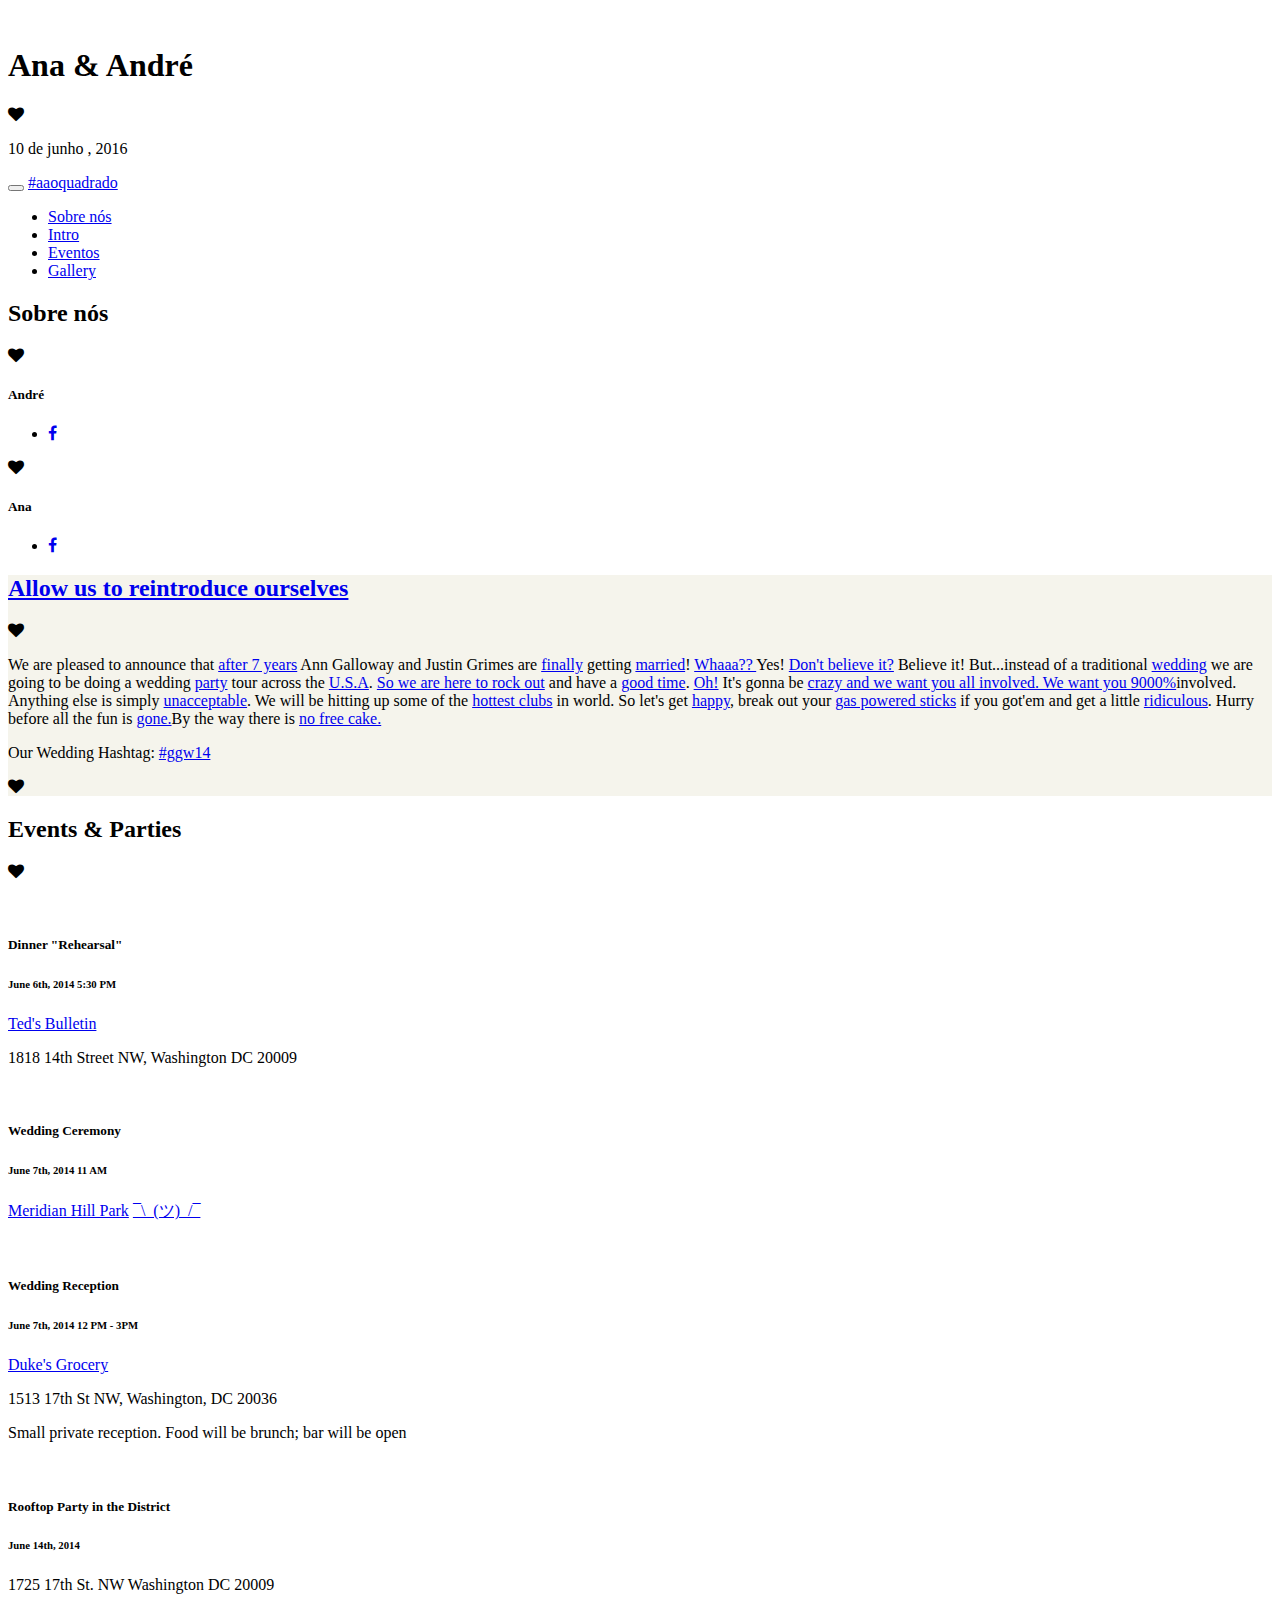
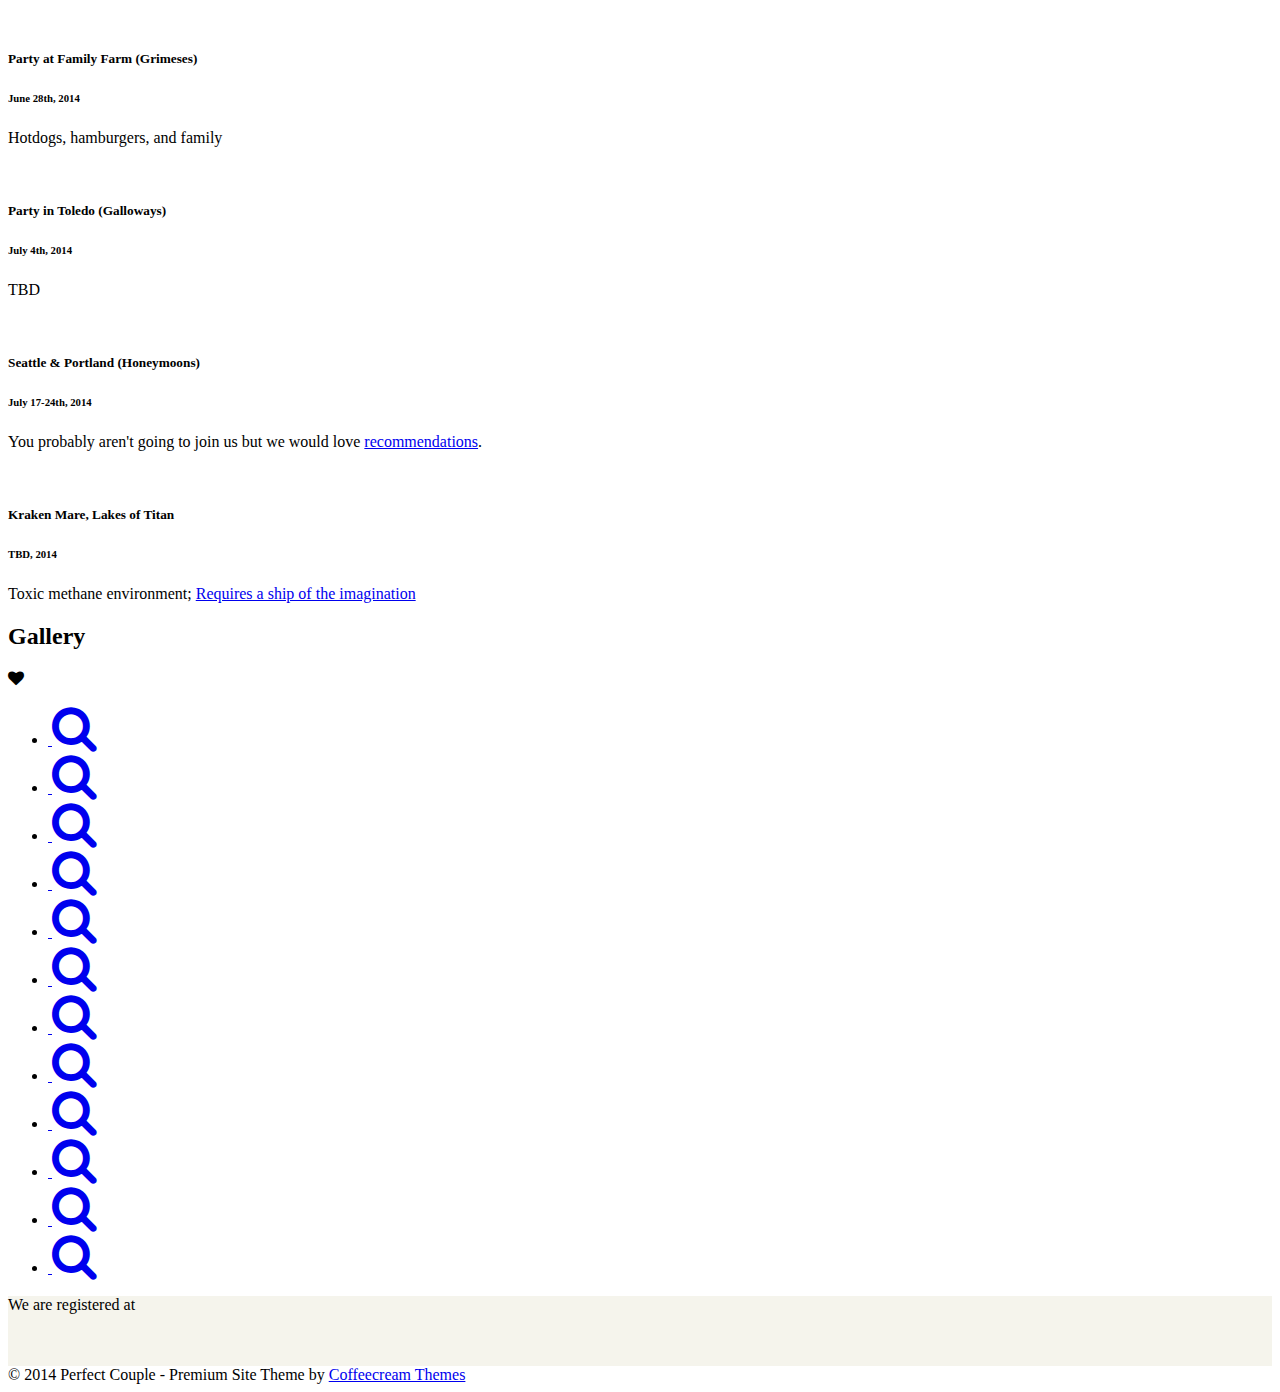
==== index.html @ ee2ec763 "Update index.html" ====
<!DOCTYPE html>
<html>
	<head>
		<meta charset="utf-8">
		<meta name="viewport" content="width=device-width, initial-scale=1.0">
		<meta name="description" content="marriage">
		<meta name="author" content="Justin Grimes">
		<title>Casamento Ana &amp; André</title>
		<link rel="shortcut icon" href="images/favicon.png">

		<!-- Pace Loader -->
		<script src="js/pace.min.js"></script>
  		<link href="css/pace.css" rel="stylesheet" />

		<!-- Bootstrap -->
		<link href="css/bootstrap.css" rel="stylesheet">

		<!-- Custom CSS -->
		<link href="css/style.css" rel="stylesheet">

		<!-- Superslides CSS -->
		<link href="css/superslides.css" rel="stylesheet">

		<!-- Countdown CSS -->
		<link href="css/countdown.css" rel="stylesheet">

		<!-- Owl Carousel stylesheet -->
		<link href="css/owl.carousel.css" rel="stylesheet">

		<!-- Owl Carousel Default Theme -->
		<link href="css/owl.theme.css" rel="stylesheet">

		<!-- Fancybox -->
		<link href="css/jquery.fancybox.css" rel="stylesheet">

		<!-- Google Fonts -->
		<link href="http://fonts.googleapis.com/css?family=PT+Serif%7CEngagement%7COpen+Sans:800" rel="stylesheet">

		<!-- Font Awesome Icons -->
		<link href="http://netdna.bootstrapcdn.com/font-awesome/4.0.2/css/font-awesome.css" rel="stylesheet">

		<!-- Pretty Box -->
		<link href="css/prettyPhoto.css" rel="stylesheet">

		<!-- HTML5 shiv and Respond.js IE8 support of HTML5 elements and media queries -->
		<!--[if lt IE 9]>
		<script src="js/html5shiv.js"></script>
		<script src="js/respond.min.js"></script>
		<![endif]-->


	</head>
	<body >

		<a id="home"></a>

		<!-- ========== BANNER START ========== -->

		<div id="slides">
			<div class="slides-container">
				<img src="images/fban5.jpg" alt="" />
				<img src="images/fban6.jpg" alt="" />
				<img src="images/fban9.jpg" alt="" />
				<img src="images/fban2.jpg" alt="" />
				<!-- <img src="images/fban7.jpg" alt="" />
				 <img src="images/fban1.jpg" alt="" />
				<img src="images/fban4.jpg" alt="" /> -->
			</div>
			<div class="tint">
				<div class="welcome text-center" data-scroll-reveal="enter from the top after 2s">
					<h1>Ana &amp; André</h1>
					<p><span></span><i class="fa fa-heart"></i><span></span></p>
					<p>10 de junho , 2016</p>
				</div>
			</div>
			<div class="countdown" data-scroll-reveal="enter from the bottom after 2.5s"></div>
		</div>

		<!-- ========== BANNER END ========== -->

		<!-- ========== MENU START ========== -->

		<div class="navbar navbar-default">
			<div class="container">
				<div class="navbar-header">
					<button type="button" class="navbar-toggle" data-toggle="collapse" data-target=".navbar-collapse">
						<span class="icon-bar"></span>
						<span class="icon-bar"></span>
						<span class="icon-bar"></span>
					</button>
					<a class="navbar-brand" href="index.html">#aaoquadrado<!--<img src="images/logo.png" alt="" class="img-responsive" />--></a>
				</div>
				<div class="navbar-collapse collapse">
					<ul class="nav navbar-nav navbar-right">
						<li><a href="#about">Sobre nós</a></li>
						<li><a href="#explain">Intro</a></li>
						<!--<li><a href="#story">Our Story</a></li>-->
						<!--<li class="dropdown">
							<a href="#" class="dropdown-toggle" data-toggle="dropdown">People <b class="caret"></b></a>
							<ul class="dropdown-menu">
								<li><a href="index.html#people">Most Important People</a></li>
								<li><a href="person1.html">Justin Grimes</a></li>
								<li><a href="person2.html">Ann Galloway</a></li>
							</ul>
						</li>-->
						<li><a href="#events">Eventos</a></li>
						<!--<li><a href="#accommodation">Accommodation</a></li>
						<li class="dropdown">
							<a href="#" class="dropdown-toggle" data-toggle="dropdown">Blog <b class="caret"></b></a>
							<ul class="dropdown-menu">
								<li><a href="index.html#blog">Home Page Blog</a></li>
								<li><a href="blog.html">Blog Post List</a></li>
								<li><a href="post.html">Blog Single Post</a></li>
							</ul>
						</li>-->
						<li><a href="#gallery">Gallery</a></li>
						<!--<li><a href="#rsvp">RSVP</a></li>-->
					</ul>
				</div>
			</div>
		</div>

		<!-- ========== MENU END ========== -->

		<!-- ========== ABOUT US START ========== -->

		<section id="about">
			<div class="container text-center">
				<div class="row">
					<div class="col-sm-12 heading" data-scroll-reveal>
						<h2>Sobre nós</h2>
						<p><span></span><i class="fa fa-heart"></i><span></span></p>
					</div>
				</div>
				<div class="row">
					<div class="col-sm-6" data-scroll-reveal="enter from the left">
							<a href="" class="justgrimes img-circle img-responsive"></a>
							<!--<img src="images/justin.jpg" class="img-responsive img-circle justgrimes" alt="" /> <span class="img-circle">
							</span>-->
							
						<h5>André</h5>
						<ul class="social-icons">
							<li><a href="https://www.facebook.com/andre.mr.silva" target="_blank"><i class="fa fa-facebook"></i></a></li>
						</ul>
						<div class="mobile-divider"><span></span><i class="fa fa-heart"></i><span></span></div>
					</div>
					<div class="col-sm-6" data-scroll-reveal="enter from the right after 0.5s">
							<!--<img src="images/ann.jpg" class="img-responsive img-circle" alt="" />
							<span class="img-circle">
							</span>
							-->
							<a href="" class="amgallow img-circle img-responsive"></a>
							
						<h5>Ana</h5>
						<ul class="social-icons">
							<li><a href="https://www.facebook.com/ana.graca.756" target="_blank"><i class="fa fa-facebook"></i></a></li>
						</ul>
					</div>
				</div>
			</div>
		</section>

		<!-- ========== ABOUT US END ========== -->

		<!-- ========== EXPLAIN START ========== -->

		<section id="explain" style="background: #f5f4ec;">
			<div class="container text-center">
				<div class="row">
					<div class="col-sm-12 heading" data-scroll-reveal>
						<h2><a href="https://www.youtube.com/watch?v=zCP_E5Rsawc" target="_blank">Allow us to reintroduce ourselves</a></h2>
						<p><span></span><i class="fa fa-heart"></i><span></span></p>
					</div>
				</div>
				<div class="row">
					<div>
						<p>We are pleased to announce that <a href="http://weknowmemes.com/wp-content/uploads/2012/02/wtf-is-this-shit.jpg" rel="prettyPhoto">after 7 years</a> Ann Galloway and Justin Grimes are <a href="http://imagizer.imageshack.us/a/img195/6663/fowop.jpg" rel="prettyPhoto">finally</a> getting <a href="https://www.youtube.com/watch?v=O-KN8kuz-VQ" rel="prettyPhoto">married</a>! <a href="https://www.youtube.com/watch?v=HCV0Aea_Svc" rel="prettyPhoto">Whaaa?? </a>Yes! <!--<a href="https://www.youtube.com/watch?v=Wbs6lW6w4Do#t=433"--> <a href="https://www.youtube.com/watch?v=Wbs6lW6w4Do#?autoplay=1&start=20&iframe=true" rel="prettyPhoto[youtube]">Don't believe it?</a> Believe it! But...instead of a traditional <a href="https://www.youtube.com/watch?v=rFWb7DG7zTc" rel="prettyPhoto">wedding</a> we are going to be doing a wedding <a href="https://www.youtube.com/watch?v=Uqp33QA59OE" rel="prettyPhoto">party</a> tour across the <a href="https://www.youtube.com/watch?v=M11SvDtPBhA&feature=kp" rel="prettyPhoto">U.S.A</a>. <a href="https://www.youtube.com/watch?v=5WoiKGI_AX4" rel="prettyPhoto">So we are here to rock out</a> and have a <a href="https://www.youtube.com/watch?v=ZZ5LpwO-An4" rel="prettyPhoto">good time</a>. <a href="https://www.youtube.com/watch?v=Ihzp55Cuo7M" rel="prettyPhoto">Oh!</a> It's gonna be <a href="https://www.youtube.com/watch?v=6J2JhiPPdK4" rel="prettyPhoto">crazy and we want you all involved. We want you <a href="https://www.youtube.com/watch?v=0oLna0meRT8">9000%</a>involved. Anything else is simply <a href="https://www.youtube.com/watch?v=07So_lJQyqw">unacceptable</a>. We will be hitting up some of the <a href="https://www.youtube.com/watch?v=8osfRW-KTgc">hottest clubs</a> in world. So let's get <a href="https://www.youtube.com/watch?v=y6Sxv-sUYtM" rel="prettyPhoto">happy</a>, break out your <a href="https://www.youtube.com/watch?v=RQwHbmjx38w">gas powered sticks</a> if you got'em and get a little <a href="https://www.youtube.com/watch?v=lmmt-SXiLRk">ridiculous</a>.</a> Hurry before all the fun is <a href="https://www.youtube.com/watch?v=oNBS1PpouTA" rel="prettyPhoto">gone.</a>By the way there is <a href="https://www.youtube.com/watch?v=ikC75MJmkxs" rel="prettyPhoto">no free cake.</a></p>

						<p>Our Wedding Hashtag: <a href="https://www.youtube.com/watch?v=57dzaMaouXA" rel="prettyPhoto">#ggw14</a></p>

						<div class="mobile-divider x"><span></span><i class="fa fa-heart"></i><span></span></div>
					</div>
				</div>
			</div>
		</section>

		<!-- ========== EXPLAIN END ========== -->

		<!-- ========== PEOPLE START ========== -->
		<!--
		<section id="people">
			<div class="container">
				<div class="row">
					<div class="col-sm-12 heading text-center" data-scroll-reveal>
						<h2>Most Important People</h2>
						<p><span></span><i class="fa fa-heart"></i><span></span></p>
					</div>
				</div>
				<div class="row row-margin">
					<div class="col-sm-3 text-right" data-scroll-reveal="enter from the left after 0.25s">
						<h5>Joseph Connor</h5>
						<h6>Best man</h6>
						<p>Lorem ipsum dolor sit amet, consectetur adipiscing elit. Praesent sit amet pharetra nunc, non scelerisque ligula. Cras vel justo nulla. Vestibulum a sollicitudin metus, faucibus fermentum leo.</p>
					</div>
					<div class="col-sm-3" data-scroll-reveal="enter from the left after 0.25s">
						<a href="person1.html" class="hover-effect">
							<img src="http://placehold.it/270x270.jpg" class="img-responsive img-circle" alt="" />
							<span class="img-circle">
								<i class="fa fa-link fa-3x"></i>
							</span>
						</a>
						<div class="mobile-divider"><span></span><i class="fa fa-heart"></i><span></span></div>
					</div>
					<div class="col-sm-3" data-scroll-reveal="enter from the right after 0.5s">
						<a href="person2.html" class="hover-effect">
							<img src="http://placehold.it/270x270.jpg" class="img-responsive img-circle" alt="" />
							<span class="img-circle">
								<i class="fa fa-link fa-3x"></i>
							</span>
						</a>
					</div>
					<div class="col-sm-3" data-scroll-reveal="enter from the right after 0.5s">
						<h5>Natalie Jones</h5>
						<h6>Bridemaid</h6>
						<p>Lorem ipsum dolor sit amet, consectetur adipiscing elit. Praesent sit amet pharetra nunc, non scelerisque ligula. Cras vel justo nulla. Vestibulum a sollicitudin metus, faucibus fermentum leo.</p>
						<div class="mobile-divider"><span></span><i class="fa fa-heart"></i><span></span></div>
					</div>
				</div>
				<div class="row row-margin">
					<div class="col-sm-3 text-right" data-scroll-reveal="enter from the left after 0.25s">
						<h5>John Connor</h5>
						<h6>Groom's Father</h6>
						<p>Lorem ipsum dolor sit amet, consectetur adipiscing elit. Praesent sit amet pharetra nunc, non scelerisque ligula. Cras vel justo nulla. Vestibulum a sollicitudin metus, faucibus fermentum leo.</p>
					</div>
					<div class="col-sm-3" data-scroll-reveal="enter from the left after 0.25s">
						<a href="person1.html" class="hover-effect">
							<img src="http://placehold.it/270x270.jpg" class="img-responsive img-circle" alt="" />
							<span class="img-circle">
								<i class="fa fa-link fa-3x"></i>
							</span>
						</a>
						<div class="mobile-divider"><span></span><i class="fa fa-heart"></i><span></span></div>
					</div>
					<div class="col-sm-3" data-scroll-reveal="enter from the right after 0.5s">
						<a href="person2.html" class="hover-effect">
							<img src="http://placehold.it/270x270.jpg" class="img-responsive img-circle" alt="" />
							<span class="img-circle">
								<i class="fa fa-link fa-3x"></i>
							</span>
						</a>
					</div>
					<div class="col-sm-3" data-scroll-reveal="enter from the right after 0.5s">
						<h5>William Jones</h5>
						<h6>Bride's Father</h6>
						<p>Lorem ipsum dolor sit amet, consectetur adipiscing elit. Praesent sit amet pharetra nunc, non scelerisque ligula. Cras vel justo nulla. Vestibulum a sollicitudin metus, faucibus fermentum leo.</p>
						<div class="mobile-divider"><span></span><i class="fa fa-heart"></i><span></span></div>
					</div>
				</div>
				<div class="row">
					<div class="col-sm-3 text-right" data-scroll-reveal="enter from the left after 0.25s">
						<h5>Jane Connor</h5>
						<h6>Groom's Mother</h6>
						<p>Lorem ipsum dolor sit amet, consectetur adipiscing elit. Praesent sit amet pharetra nunc, non scelerisque ligula. Cras vel justo nulla. Vestibulum a sollicitudin metus, faucibus fermentum leo.</p>
					</div>
					<div class="col-sm-3" data-scroll-reveal="enter from the left after 0.25s">
						<a href="person1.html" class="hover-effect">
							<img src="http://placehold.it/270x270.jpg" class="img-responsive img-circle" alt="" />
							<span class="img-circle">
								<i class="fa fa-link fa-3x"></i>
							</span>
						</a>
						<div class="mobile-divider"><span></span><i class="fa fa-heart"></i><span></span></div>
					</div>
					<div class="col-sm-3" data-scroll-reveal="enter from the right after 0.5s">
						<a href="person2.html" class="hover-effect">
							<img src="http://placehold.it/270x270.jpg" class="img-responsive img-circle" alt="" />
							<span class="img-circle">
								<i class="fa fa-link fa-3x"></i>
							</span>
						</a>
					</div>
					<div class="col-sm-3" data-scroll-reveal="enter from the right after 0.5s">
						<h5>Beth Jones</h5>
						<h6>Bride's Mother</h6>
						<p>Lorem ipsum dolor sit amet, consectetur adipiscing elit. Praesent sit amet pharetra nunc, non scelerisque ligula. Cras vel justo nulla. Vestibulum a sollicitudin metus, faucibus fermentum leo.</p>
						<div class="mobile-divider"><span></span><i class="fa fa-heart"></i><span></span></div>
					</div>
				</div>
			</div>
		</section>
		-->

		<!-- ========== PEOPLE END ========== -->

		<!-- ========== EVENTS START ========== -->

		<section id="events">
			<div class="container text-center">
				<div class="row">
					<div class="col-sm-12 heading" data-scroll-reveal>
						<h2>Events &amp; Parties</h2>
						<p><span></span><i class="fa fa-heart"></i><span></span></p>
					</div>
				</div>
				<div class="row">
					<div class="col-sm-4">
						<div class="blog-short">
							<img src="images/teds.jpg" class="img-responsive" alt="" />
							<h5>Dinner "Rehearsal"</h5>
							<h6>June 6th, 2014 5:30 PM</h6>
							<p><a href="http://tedsbulletin14thstreet.com">Ted's Bulletin</a></p>
							<p>1818 14th Street NW, Washington DC 20009</p>
						</div>
					</div>
					<div class="col-sm-4">
						<div class="blog-short">
							<img src="images/mpark.jpg" class="img-responsive" alt="" />
							<h5>Wedding Ceremony</h5>
							<h6>June 7th, 2014 11 AM</h6>
							<p><a href="http://www.nps.gov/mehi/index.htm">Meridian Hill Park</a> <a href="http://gifrific.com/wp-content/uploads/2012/08/Kangaroo-Drops-Ball.gif" rel="prettyPhoto">¯\_(ツ)_/¯</a></p>
						</div>
					</div>
					<div class="col-sm-4">
						<div class="blog-short">
							<img src="images/dukes.jpg" class="img-responsive" alt="" />
							<h5>Wedding Reception</h5>
							<h6>June 7th, 2014 12 PM - 3PM</h6>
							<p><a href="http://dukesgrocery.com/">Duke's Grocery</a></p>
							<p>1513 17th St NW, Washington, DC 20036</p>
							<p>Small private reception. Food will be brunch; bar will be open</p>
						</div>
					</div>
					<div class="col-sm-4">
						<div class="blog-short">
							<img src="images/dc.jpg" class="img-responsive" alt="" />
							<h5>Rooftop Party in the District</h5>
							<h6>June 14th, 2014</h6>
							<p>1725 17th St. NW Washington DC 20009</p>
						</div>
					</div>
					<div class="col-sm-4">
						<div class="blog-short">
							<img src="images/farm.jpg" class="img-responsive" alt="" />
							<h5>Party at Family Farm (Grimeses)</h5>
							<h6>June 28th, 2014</h6>
							<p>Hotdogs, hamburgers, and family</p>
						</div>
					</div>
					<div class="col-sm-4">
						<div class="blog-short">
							<img src="images/ohio.jpg" class="img-responsive" alt="" />
							<h5>Party in Toledo (Galloways)</h5>
							<h6>July 4th, 2014</h6>
							<p>TBD</p>
						</div>
					</div>
					<div class="col-sm-4">
						<div class="blog-short">
							<img src="images/seattle.jpg" class="img-responsive" alt="" />
							<h5>Seattle &amp; Portland (Honeymoons)</h5>
							<h6>July 17-24th, 2014</h6>
							<p>You probably aren't going to join us but we would love <a href="https://foursquare.com/justgrimes/list/honeymoon">recommendations</a>.</p>
						</div>
					</div>
					<div class="col-sm-4">
						<div class="blog-short">
							<img src="images/kraken.jpg" class="img-responsive" alt="" />
							<h5>Kraken Mare, Lakes of Titan</h5>
							<h6>TBD, 2014</h6>
							<p>Toxic methane environment; <a href="http://weknowmemes.com/wp-content/uploads/2011/11/watch-out-we-got-a-badass-over-here-meme.png">Requires a ship of the imagination</a></p>
						</div>
					</div>
				</div>
			</div>
		</section>

		<!-- ========== EVENTS END ========== -->

		<!-- ========== ACOOMMODATION START ========== -->

		<!-- <section id="accommodation"  style="background: #f5f4ec;">
			<div class="container">
				<div class="row">
					<div class="col-sm-12 heading text-center" data-scroll-reveal>
						<h2>Accommodation</h2>
						<p><span></span><i class="fa fa-heart"></i><span></span></p>
					</div>
				</div>

				<div class="row">

					<div class="col-sm-3 text-right" data-scroll-reveal="enter from the left after 0.25s">
						<h5>Courtyard Marriott</h5>
						<h6><i class="fa fa-star"></i><i class="fa fa-star"></i><i class="fa fa-star"></i><i class="fa fa-star"></i><i class="fa fa-star"></i></h6>
						<p>1900 Connecticut Ave NW Washington, DC 20009</p>
					</div>

					<div class="col-sm-3" data-scroll-reveal="enter from the left after 0.25s">
						<a href="http://www.marriott.com/hotels/travel/wasnw-courtyard-washington-dc-dupont-circle/" class="hover-effect">
							<img src="images/hotel.png" class="img-responsive img-circle" alt="" />
							<span class="img-circle">
								<i class="http://www.marriott.com/hotels/travel/wasnw-courtyard-washington-dc-dupont-circle/"></i>
							</span>
						</a>
						<div class="mobile-divider"><span></span><i class="fa fa-heart"></i><span></span></div>
					</div>

					<div class="col-sm-3" data-scroll-reveal="enter from the right after 0.5s">
						<a href="https://www.airbnb.com/s/Columbia-Heights--D%252EC%252E--DC--United-States?checkin=06%2F06%2F2014&checkout=06%2F08%2F2014" class="hover-effect">
							<img src="images/airbnb.png" class="img-responsive img-circle" alt=""/>
							<span class="img-circle">
								<i class="http://www.marriott.com/hotels/travel/wasnw-courtyard-washington-dc-dupont-circle/"></i>
							</span>
						</a>
					</div>

					<div class="col-sm-3" data-scroll-reveal="enter from the right after 0.5s">
						<h5>AirBnB</h5>
						<h6><i class="fa fa-star"></i><i class="fa fa-star"></i><i class="fa fa-star">
						</i><i class="fa fa-star"></i><i class="fa fa-star"></i></h6>
						<p>Anywhere around Columbia Heights?</p>
						<div class="mobile-divider"><span></span><i class="fa fa-heart"></i><span>
						</span></div>
					</div>
				</div>
			</div>
		</section>-->

		<!-- ========== ACCOMMODATION END ========== -->
		
		
                <!-- ========== LOCATION START ========== -->
                <section id="location">


                        <script type="text/javascript" src="https://maps.googleapis.com/maps/api/js?key=AIzaSyDoRMxiPsqJ9SUuaK1KsCAjd3gqnecjlBw&amp;sensor=true"></script>
                        <script type="text/javascript">
                                function initialize() {
                                        // Create an array of styles.
                                        var styles = [
                                          {
                                            "stylers": [
                                              { "saturation": -100 },
                                              { "gamma": 1 }
                                            ]
                                          },{
                                            "featureType": "water",
                                            "stylers": [
                                              { "lightness": -12 }
                                            ]
                                          }
                                        ];
                                        // Create a new StyledMapType object, passing it the array of styles,
                                        // as well as the name to be displayed on the map type control.
                                        var styledMap = new google.maps.StyledMapType(styles,
                                        {name: "Styled Map"});
                                                                var mapOptions = {
                                                                        scrollwheel: false,
                                                                        zoom: 15,
                                                                        center:
                                                                          new
                                                                          google.maps.LatLng(41.795364, -87.590316),
                                        mapTypeControlOptions: {
                                          mapTypeIds: [google.maps.MapTypeId.ROADMAP, 'map_style']
                                        }
                                        }
                                        var map = new google.maps.Map(document.getElementById('map-canvas'), mapOptions);
                                        //Associate the styled map with the MapTypeId and set it to display.
                                        map.mapTypes.set('map_style', styledMap);
                                        map.setMapTypeId('map_style');
                                        setMarkers(map, weddingplaces,'images/map-marker.png' );
                                }
                                var weddingplaces = [
                                        ['Ida Noyes. Ceremony 3rd Floor. Pub in Basement.', 41.788034,-87.595683,17],
                                        ['Valois Restaurant', 41.799768,-87.588364,17],
                                        ['Hyatt Place, Harper Court', 41.800156,-87.588942, 17]
                                ];
                                function setMarkers(map, locations, markerpic) {
                                        // Add markers to the map
                                        var image = {
                                                url: markerpic,
                                                // This marker is 42 pixels wide by 68 pixels tall.
                                                size: new google.maps.Size(21,34),
                                                // The origin for this image is 0,0.
                                                //origin: new google.maps.Point(0,0),
                                                origin: null,
                                                // The anchor for this image is the base of the pin at 20,42.
                                                //anchor: new google.maps.Point(20, 42)
                                                anchor: null
                                        };
                                        for (var i = 0; i < locations.length; i++) {
                                                var place = locations[i];
                                                var myLatLng = new google.maps.LatLng(place[1], place[2]);
                                                var marker = new google.maps.Marker({
                                                        position: myLatLng,
                                                        map: map,
                                                        icon: image,
                                                        title: place[0],
                                                        zIndex: place[3],
                                                        animation: google.maps.Animation.DROP
                                                });
                                                var contentString = "Some content";
                                                google.maps.event.addListener(marker, "click", function() {
                                                        infowindow.setContent(this.html);
                                                        infowindow.open(map, this);
                                                });
                                        }
                                }
                                google.maps.event.addDomListener(window, 'load', initialize);
                        </script>

                        <a href="https://www.google.com/maps/d/edit?mid=zwJ5Sc8HIDN4.kHElukijiprI">
                        <div id="map-canvas"></div>
                      </a>
                        <!-- ========== LOCATION END ========== -->


		<!-- ========== GALLERY START ========== -->

		<section id="gallery">
			<div class="container text-center">
				<div class="row">
					<div class="col-sm-12 heading" data-scroll-reveal>
						<h2>Gallery</h2>
						<p><span></span><i class="fa fa-heart"></i><span></span></p>
					</div>
				</div>
				<div class="row" data-scroll-reveal>
					<ul class="gallery">
						<li class="col-xs-4 col-sm-3 col-md-2">
							<a href="images/gal1.jpg" class="fancybox hover-effect" data-fancybox-group="group">
								<img src="images/mgal1.jpg" class="img-rounded img-responsive" alt="" />
								<span class="img-rounded">
									<i class="fa fa-search fa-3x"></i>
								</span>
							</a>
						</li>
						<li class="col-xs-4 col-sm-3 col-md-2">
							<a href="images/gal2.jpg" class="fancybox hover-effect" data-fancybox-group="group">
								<img src="images/mgal2.jpg" class="img-rounded img-responsive" alt="" />
								<span class="img-rounded">
									<i class="fa fa-search fa-3x"></i>
								</span>
							</a>
						</li>
						<li class="col-xs-4 col-sm-3 col-md-2">
							<a href="images/gal3.jpg" class="fancybox hover-effect" data-fancybox-group="group">
								<img src="images/mgal3.jpg" class="img-rounded img-responsive" alt="" />
								<span class="img-rounded">
									<i class="fa fa-search fa-3x"></i>
								</span>
							</a>
						</li>
						<li class="col-xs-4 col-sm-3 col-md-2">
							<a href="images/gal4.jpg" class="fancybox hover-effect" data-fancybox-group="group">
								<img src="images/gal4.jpg" class="img-rounded img-responsive" alt="" />
								<span class="img-rounded">
									<i class="fa fa-search fa-3x"></i>
								</span>
							</a>
						</li>
						<li class="col-xs-4 col-sm-3 col-md-2">
							<a href="images/gal5.jpg" class="fancybox hover-effect" data-fancybox-group="group">
								<img src="images/mgal5.jpg" class="img-rounded img-responsive" alt="" />
								<span class="img-rounded">
									<i class="fa fa-search fa-3x"></i>
								</span>
							</a>
						</li>
						<li class="col-xs-4 col-sm-3 col-md-2">
							<a href="images/gal6.jpg" class="fancybox hover-effect" data-fancybox-group="group">
								<img src="images/mgal6.jpg" class="img-rounded img-responsive" alt="" />
								<span class="img-rounded">
									<i class="fa fa-search fa-3x"></i>
								</span>
							</a>
						</li>
						<li class="col-xs-4 col-sm-3 col-md-2">
							<a href="images/gal7.jpg" class="fancybox hover-effect" data-fancybox-group="group">
								<img src="images/mgal7.jpg" class="img-rounded img-responsive" alt="" />
								<span class="img-rounded">
									<i class="fa fa-search fa-3x"></i>
								</span>
							</a>
						</li>
						<li class="col-xs-4 col-sm-3 col-md-2">
							<a href="images/gal11.jpg" class="fancybox hover-effect" data-fancybox-group="group">
								<img src="images/mgal11.jpg" class="img-rounded img-responsive" alt="" />
								<span class="img-rounded">
									<i class="fa fa-search fa-3x"></i>
								</span>
							</a>
						</li>
						<li class="col-xs-4 col-sm-3 col-md-2">
							<a href="images/gal12.jpg" class="fancybox hover-effect" data-fancybox-group="group">
								<img src="images/mgal12.jpg" class="img-rounded img-responsive" alt="" />
								<span class="img-rounded">
									<i class="fa fa-search fa-3x"></i>
								</span>
							</a>
						</li>
						<li class="col-xs-4 col-sm-3 col-md-2">
							<a href="images/gal13.jpg" class="fancybox hover-effect" data-fancybox-group="group">
								<img src="images/mgal13.jpg" class="img-rounded img-responsive" alt="" />
								<span class="img-rounded">
									<i class="fa fa-search fa-3x"></i>
								</span>
							</a>
						</li>
						<li class="col-xs-4 col-sm-3 col-md-2">
							<a href="images/gal14.jpg" class="fancybox hover-effect" data-fancybox-group="group">
								<img src="images/mgal14.jpg" class="img-rounded img-responsive" alt="" />
								<span class="img-rounded">
									<i class="fa fa-search fa-3x"></i>
								</span>
							</a>
						</li>
						<li class="col-xs-4 col-sm-3 col-md-2">
							<a href="images/gal16.jpg" class="fancybox hover-effect" data-fancybox-group="group">
								<img src="images/mgal16.jpg" class="img-rounded img-responsive" alt="" />
								<span class="img-rounded">
									<i class="fa fa-search fa-3x"></i>
								</span>
							</a>
						</li>
					</ul>
				</div>
			</div>
		</section>

		<!-- ========== GALLERY END ========== -->

		<!-- ========== LOCATION START ========== -->
<!--
		<section id="location">


			<script type="text/javascript" src="https://maps.googleapis.com/maps/api/js?key=AIzaSyDoRMxiPsqJ9SUuaK1KsCAjd3gqnecjlBw&amp;sensor=false"></script>
			<script type="text/javascript">

				function initialize() {

					// Create an array of styles.
					var styles = [
					  {
					    "stylers": [
					      { "saturation": -100 },
					      { "gamma": 1 }
					    ]
					  },{
					    "featureType": "water",
					    "stylers": [
					      { "lightness": -12 }
					    ]
					  }
					];

					// Create a new StyledMapType object, passing it the array of styles,
					// as well as the name to be displayed on the map type control.
					var styledMap = new google.maps.StyledMapType(styles,
					{name: "Styled Map"});


								var mapOptions = {
									scrollwheel: false,
									zoom: 12,
									center: new google.maps.LatLng(38.920822, -77.035714),
					mapTypeControlOptions: {
					  mapTypeIds: [google.maps.MapTypeId.ROADMAP, 'map_style']
					}
					}
					var map = new google.maps.Map(document.getElementById('map-canvas'), mapOptions);

					//Associate the styled map with the MapTypeId and set it to display.
					map.mapTypes.set('map_style', styledMap);
					map.setMapTypeId('map_style');

					setMarkers(map, places);
				}

				var places = [
					['Location1', 38.920822, -77.035714, 1],
					['Location2', 38.910197, -77.038134, 1],
					['Location3', 41.663938, -83.555212, 1],
					['Location4', 39.465833, -81.108333, 1],
					['Location5', 45.523452, -122.676207, 1]
				];

				function setMarkers(map, locations) {
					// Add markers to the map
					var image = {
						url: 'images/map-marker.png',
						// This marker is 40 pixels wide by 42 pixels tall.
						size: new google.maps.Size(62, 58),
						// The origin for this image is 0,0.
						origin: new google.maps.Point(0,0),
						// The anchor for this image is the base of the pin at 20,42.
						anchor: new google.maps.Point(20, 58)
					};

					for (var i = 0; i < locations.length; i++) {
						var place = locations[i];
						var myLatLng = new google.maps.LatLng(place[1], place[2]);
						var marker = new google.maps.Marker({
							position: myLatLng,
							map: map,
							icon: image,
							title: place[0],
							zIndex: place[3],
							animation: google.maps.Animation.DROP
						});

						var contentString = "Some content";
						google.maps.event.addListener(marker, "click", function() {
							infowindow.setContent(this.html);
							infowindow.open(map, this);
						});
					}
				}

				google.maps.event.addDomListener(window, 'load', initialize);
			</script>

			<div id="map-canvas"></div>
-->
			<!-- ========== LOCATION END ========== -->

			<!-- ========== RSVP START ========== -->
<!--
			<div id="rsvp" class="text-center" data-scroll-reveal>
				<div class="heading">
					<h2>RSVP</h2>
					<p><span></span><i class="fa fa-heart"></i><span></span></p>
				</div>

				<form action="https://docs.google.com/forms/d/15rlrGlc1qk10fjpZZqccFvP5hCd0Eg1gzwqRjBcEJEQ/formResponse" method="POST" id="ss-form" target="_self" onsubmit="">

				<div class="row">
					<div class="ss-form-question errorbox-good" role="listitem">
						<div dir="ltr" class="ss-item ss-item-required ss-text">
							<div class="ss-form-entry">
								<div class="form-group col-xs-12">Name
									<input type="text" name="entry.1995249611" value="" class="form-control"  id="entry_1995249611" dir="auto" aria-label="Name  " aria-required="true" required="" title="" placeholder="Ron Swanson">
								</div>
							</div>
						</div>
					</div>
				</div>

				<div class="row">
					<div class="ss-form-question errorbox-good" role="listitem">
						<div dir="ltr" class="ss-item ss-item-required ss-text">
							<div class="ss-form-entry">
								<div class="form-group col-xs-12">e-mail
									<input type="text" name="entry.2045656561" value="" class="form-control" id="entry_2045656561" dir="auto" aria-label="e-mail  " aria-required="true" required="" title="" placeholder="name@domain.com">
								</div>
							</div>
						</div>
					</div>
				</div>

				<div class="row">
					<div class="form-group col-xs-12">Number of guests
						<select name="entry.638643587" id="entry_638643587" aria-label="Number of guests  " aria-required="true" required="">
							<option value=""></option>
							<option value="1">1</option>
							<option value="2">2</option>
							<option value="3">3</option>
							<option value="4">4</option>
						</select>
					</div>


					<div class="form-group col-xs-12">I&#39;d like to attend...
						<select name="entry.1693422958" id="entry_1693422958" aria-label="I&#39;d like to attend...  ">
							<option value=""></option>
						
							<option value="Wedding (June 7)">Wedding (June 7)</option>
							<option value="Wedding + Reception (June 7)">Wedding + Reception (June 7)</option>
							<option value="DC Party (June 14)">DC Party (June 14)</option>
							<option value="WV Party (June 28)">WV Party (June 28)</option>
							<option value="Toledo Party (July 4th)">Toledo Party (July 4th)</option>
						
						</select>
					</div>
				</div>

				<input type="hidden" name="draftResponse" value="[,,&quot;4272531519012790176&quot;]">
				<input type="hidden" name="pageHistory" value="0">
				<input type="hidden" name="fbzx" value="4272531519012790176">

				<div class="row">
					<input type="submit" name="submit" value="Submit" id="ss-submit" class="btn btn-lg" >
				</div>
			</form>
		</div>


				<form action="https://docs.google.com/forms/d/15rlrGlc1qk10fjpZZqccFvP5hCd0Eg1gzwqRjBcEJEQ/formResponse" method="POST" id="ss-form" target="_self" onsubmit="" role="form">
					<div class="row">
						<div class="form-group col-xs-12">
							<label for="input-name">Name</label>
							<input type="text" class="form-control" id="input-name" placeholder="John Doe">
						</div>
					</div>
					<div class="row">
						<div class="form-group col-xs-12">
							<label for="input-email">Email</label>
							<input type="email" class="form-control" id="input-email" placeholder="name@domain.com">
						</div>
					</div>
					<div class="row">
						<div class="form-group col-xs-6">
							<label for="select-guests">Guests</label>
							<select class="form-control" id="select-guests">
								<option>1</option>
								<option>2</option>
								<option>3</option>
								<option>4</option>
							</select>
						</div>
						<div class="form-group col-xs-6">
							<label for="select-attending">I am attending...</label>
							<select class="form-control" id="select-attending">
								<option>DC Reception</option>
								<option>DC Park Wedding</option>
								<option>DC Wedding Reception</option>
								<option>DC Party</option>
								<option>Toledo Party</option>
								<option>WV Farm Party</option>
								<option>West Coast Honeymoon</option>
							</select>
						</div>
					</div>
					<div class="row">
						<button type="submit" class="btn btn-lg" onclick="getData();">I'm attending</button>
					</div>
				</form> 
			</div>
	</section>
	-->
			<!-- ========== RSVP END ========== -->



		<!-- ========== REGISTRY START ========== -->

		<section id="registry" style="background: #f5f4ec;">
			<div class="container text-center">
				<div class="row">
					<div class="col-sm-12" data-scroll-reveal>
						<p>We are registered at</p>
					</div>
				</div>
				<div class="row">
					<div class="col-sm-12 owl-carousel" data-scroll-reveal>
						<div class="item">
							<a href="http://www.amazon.com/registry/wedding/MUHE4N5WCYXA"><span></span><img src="images/amazon.jpg" class="img-responsive" alt="" /></a>
						</div>
						<div class="item">
							<a href="http://www.honeyfund.com/wedding/ggw2014"><span></span><img src="images/honeyfund.jpg" class="img-responsive" alt="" /></a>
						</div>
						<!--
						<div class="item">
							<a href=""><span></span><img src="http://placehold.it/130x50.png" class="img-responsive" alt="" /></a>
						</div>
						-->
						</div>
					</div>
				</div>
			</div>
		</section>

		<!-- ========== REGISTRY END ========== -->

		<!-- ========== PLAYLIST START ========== -->
		<!--
		<section id="playlist" style="background: #f5f4ec;">
			<div class="container text-center">
				<div class="row">
					<div class="col-sm-12 heading" data-scroll-reveal>
						<h2>The Playlist</h2>
						<p><span></span><i class="fa fa-heart"></i><span></span></p>
					</div>
				</div>

			<iframe src="https://embed.spotify.com/?uri=spotify:user:justgrimes:playlist:1MNn1WSQ0mFtUHFVchy4kw" width="300" height="380" frameborder="0" allowtransparency="true"></iframe>
			</div>
		</section>
		-->
		<!-- ========== PLAYLIST END ========== -->

		<!-- ========== FOOTER START ========== -->

		<footer>
			<div class="container">
				<div class="row text-center">
					<div class="col-sm-12" data-scroll-reveal>
						&copy; 2014 Perfect Couple - Premium Site Theme by <a href="http://themeforest.net/user/Coffeecream/portfolio" target="_blank">Coffeecream Themes</a>
					</div>
				</div>
			</div>
		</footer>

		<!-- ========== FOOTER END ========== -->

		<!-- Modernizr Plugin -->
		<script src="js/modernizr.custom.97074.js"></script>

		<!-- jQuery (necessary for Bootstrap's JavaScript plugins) -->
		<script src="js/jquery-1.10.2.min.js"></script>

		<!-- Bootstrap Plugins -->
		<script src="js/bootstrap.min.js"></script>

		<!-- Retina Plugin -->
		<script src="js/retina-1.1.0.min.js"></script>

		<!-- Superslides Plugin -->
		<script src="js/jquery.easing.1.3.js"></script>
		<script src="js/jquery.animate-enhanced.min.js"></script>
		<script src="js/jquery.superslides.js"></script>

		<!-- Countdown Plugin -->
		<script src="js/jquery.plugin.min.js"></script>
		<script src="js/jquery.countdown.min.js"></script>

		<!-- Scrolly Plugin -->
		<script src="js/jquery.scrolly.js"></script>

		<!-- CountTo Plugin -->
		<script src="js/jquery.countTo.js"></script>

		<!-- Owl Carousel Plugin -->
		<script src="js/owl.carousel.js"></script>

		<!-- Fancybox Plugin -->
		<script src="js/jquery.fancybox.js"></script>

		<!-- Scroll Reveal Plugin -->
		<script src="js/scrollReveal.js"></script>

		<!-- jQuery Settings -->
		<script src="js/settings.js"></script>

		<!-- PrettyPhoto Settings -->
		<script src="js/jquery.prettyPhoto.js"></script>

		<script type="text/javascript" charset="utf-8">
		  $(document).ready(function(){
		    $("a[rel^='prettyPhoto']").prettyPhoto();
		  });
		</script>
	</body>
</html>
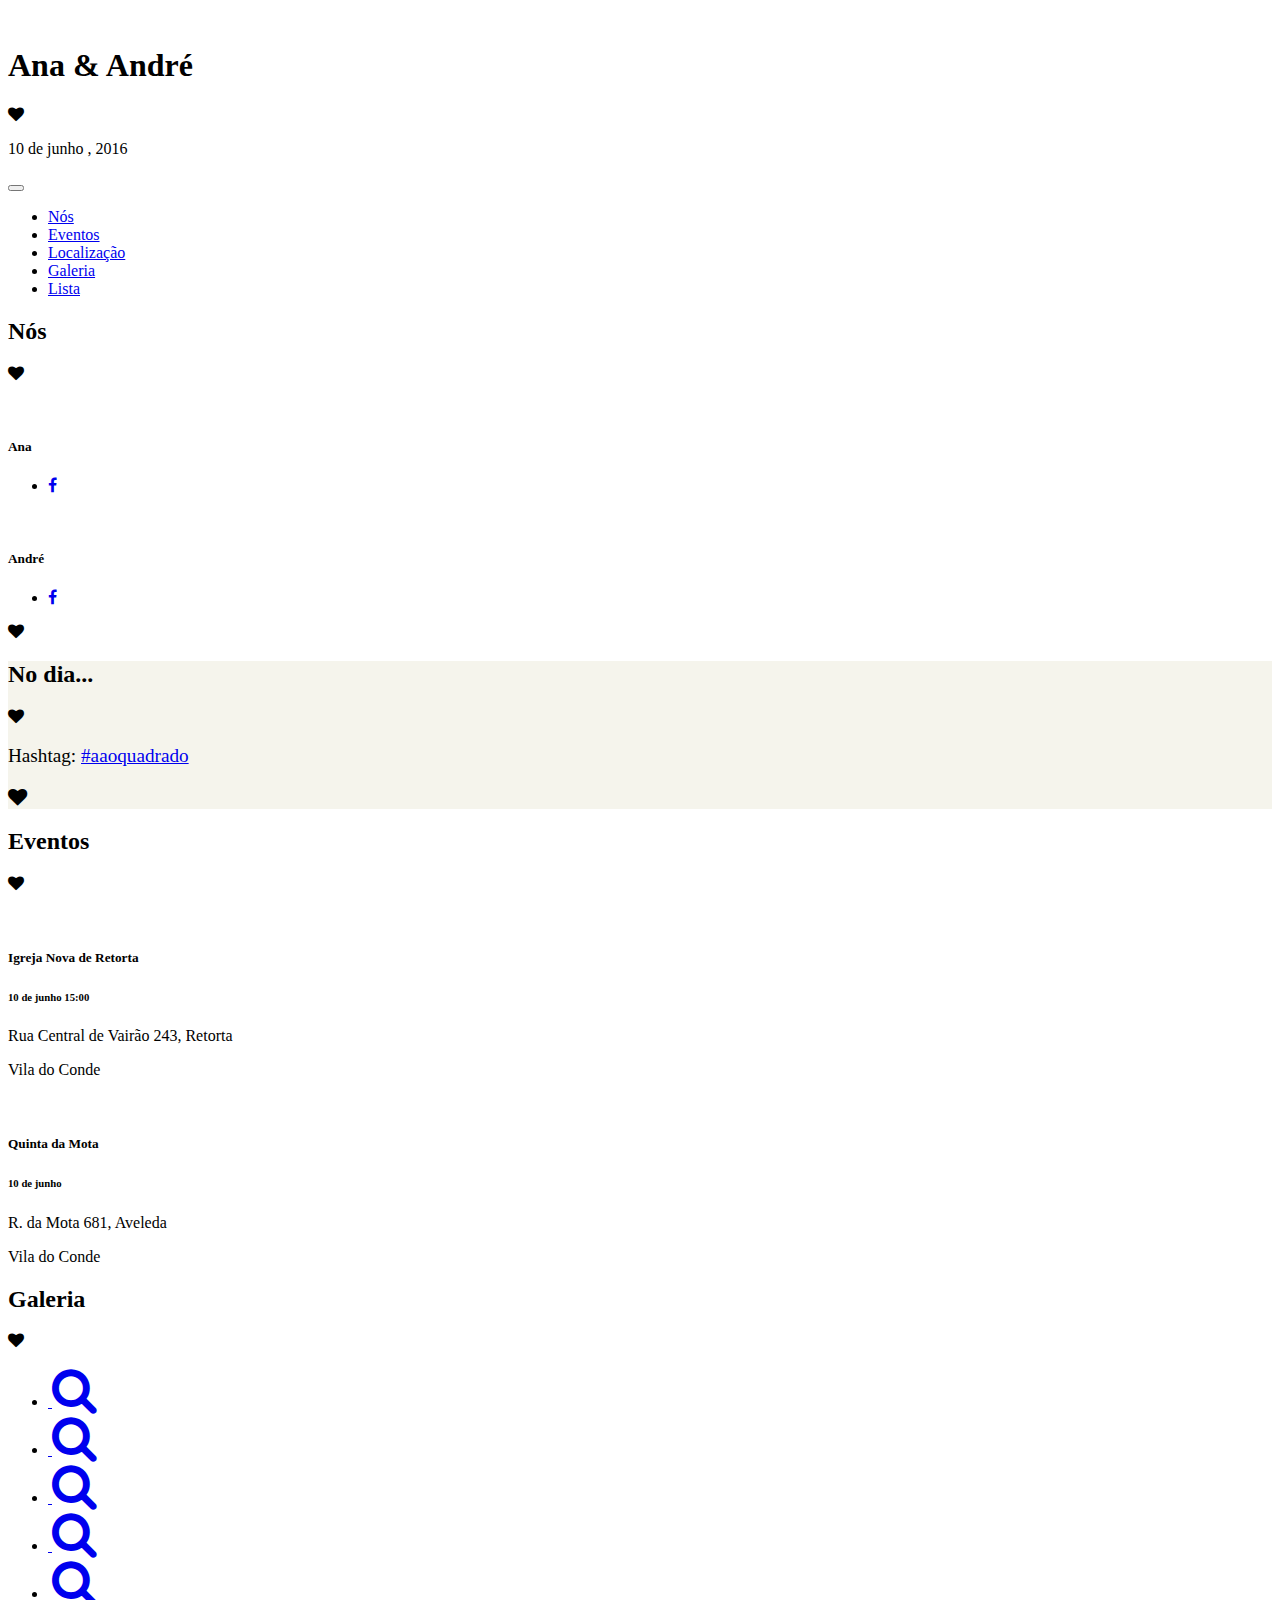
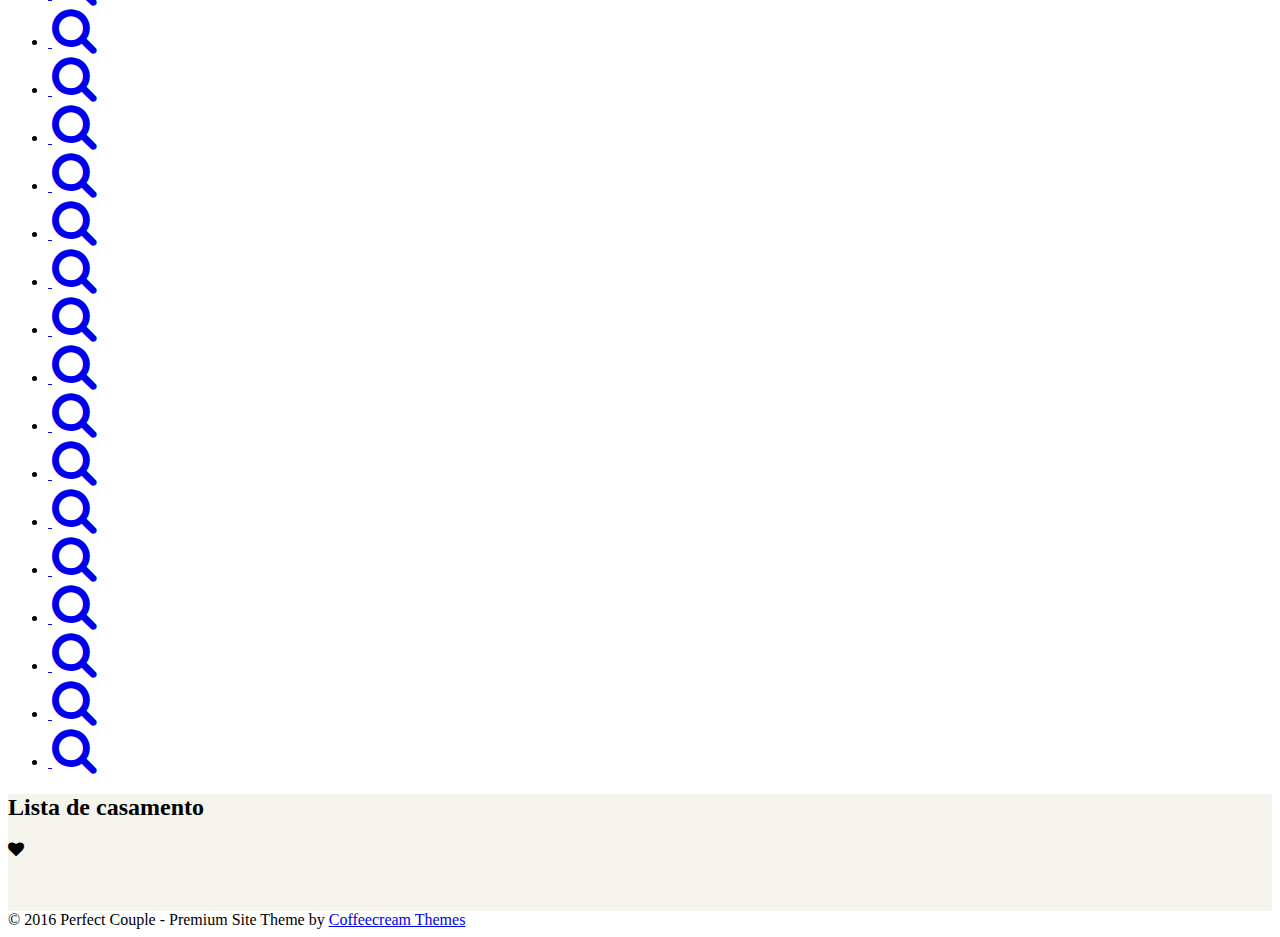
==== commit f3312667: "+ favicon" ====
--- a/index.html
+++ b/index.html
@@ -6,7 +6,7 @@
 		<meta name="description" content="marriage">
 		<meta name="author" content="Justin Grimes">
 		<title>Casamento Ana &amp; André</title>
-		<link rel="shortcut icon" href="images/favicon.png">
+		<link rel="shortcut icon" href="images/favicon.ico">
 
 		<!-- Pace Loader -->
 		<script src="js/pace.min.js"></script>
@@ -58,10 +58,23 @@
 
 		<div id="slides">
 			<div class="slides-container">
-				<img src="images/fban5.jpg" alt="" />
-				<img src="images/fban6.jpg" alt="" />
-				<img src="images/fban9.jpg" alt="" />
-				<img src="images/fban2.jpg" alt="" />
+				<img src="images/us/foto (1).gif" alt="" />
+				<img src="images/us/foto (3).jpg" alt="" />
+				<img src="images/us/foto (5).jpg" alt="" />
+				<img src="images/us/foto (9).jpg" alt="" />
+				<img src="images/us/foto (10).jpg" alt="" />
+				<img src="images/us/foto (12).jpg" alt="" />
+				<img src="images/us/foto (13).jpg" alt="" />
+				<img src="images/us/foto (14).jpg" alt="" />
+				<img src="images/us/foto (16).jpg" alt="" />
+				<img src="images/us/foto (18).jpg" alt="" />
+				<img src="images/us/foto (19).jpg" alt="" />
+				<img src="images/us/foto (21).jpg" alt="" />
+				<img src="images/us/foto (22).jpg" alt="" />
+				<img src="images/us/foto (24).jpg" alt="" />
+				<img src="images/us/foto (25).jpg" alt="" />
+				<img src="images/us/foto (26).jpg" alt="" />
+				<img src="images/us/foto (27).jpg" alt="" />
 				<!-- <img src="images/fban7.jpg" alt="" />
 				 <img src="images/fban1.jpg" alt="" />
 				<img src="images/fban4.jpg" alt="" /> -->
@@ -88,12 +101,12 @@
 						<span class="icon-bar"></span>
 						<span class="icon-bar"></span>
 					</button>
-					<a class="navbar-brand" href="index.html">#aaoquadrado<!--<img src="images/logo.png" alt="" class="img-responsive" />--></a>
+					<!--<a class="navbar-brand" href="index.html">#aaoquadrado&lt;!&ndash;<img src="images/logo.png" alt="" class="img-responsive" />&ndash;&gt;</a>-->
 				</div>
 				<div class="navbar-collapse collapse">
 					<ul class="nav navbar-nav navbar-right">
-						<li><a href="#about">Sobre nós</a></li>
-						<li><a href="#explain">Intro</a></li>
+						<li><a href="#about">Nós</a></li>
+						<!--<li><a href="#explain">Intro</a></li>-->
 						<!--<li><a href="#story">Our Story</a></li>-->
 						<!--<li class="dropdown">
 							<a href="#" class="dropdown-toggle" data-toggle="dropdown">People <b class="caret"></b></a>
@@ -104,8 +117,9 @@
 							</ul>
 						</li>-->
 						<li><a href="#events">Eventos</a></li>
-						<!--<li><a href="#accommodation">Accommodation</a></li>
-						<li class="dropdown">
+						<!--<li><a href="#accommodation">Accommodation</a></li>-->
+						<li><a href="#location">Localização</a></li>
+						<!--<li class="dropdown">
 							<a href="#" class="dropdown-toggle" data-toggle="dropdown">Blog <b class="caret"></b></a>
 							<ul class="dropdown-menu">
 								<li><a href="index.html#blog">Home Page Blog</a></li>
@@ -113,7 +127,8 @@
 								<li><a href="post.html">Blog Single Post</a></li>
 							</ul>
 						</li>-->
-						<li><a href="#gallery">Gallery</a></li>
+						<li><a href="#gallery">Galeria</a></li>
+						<li><a href="#gifts">Lista</a></li>
 						<!--<li><a href="#rsvp">RSVP</a></li>-->
 					</ul>
 				</div>
@@ -128,34 +143,33 @@
 			<div class="container text-center">
 				<div class="row">
 					<div class="col-sm-12 heading" data-scroll-reveal>
-						<h2>Sobre nós</h2>
+						<h2>Nós</h2>
 						<p><span></span><i class="fa fa-heart"></i><span></span></p>
 					</div>
 				</div>
 				<div class="row">
+					<div class="col-sm-6" data-scroll-reveal="enter from the right after 0.5s">
+							<img src="images/ana.jpg" class="img-responsive img-circle" alt="" />
+							<span class="img-circle">
+							</span>
+							<!--<a href="" class="amgallow img-circle img-responsive"></a>-->
+							
+						<h5>Ana</h5>
+						<ul class="social-icons">
+							<li><a href="https://www.facebook.com/ana.graca.756" target="_blank"><i class="fa fa-facebook"></i></a></li>
+						</ul>
+					</div>
 					<div class="col-sm-6" data-scroll-reveal="enter from the left">
-							<a href="" class="justgrimes img-circle img-responsive"></a>
-							<!--<img src="images/justin.jpg" class="img-responsive img-circle justgrimes" alt="" /> <span class="img-circle">
-							</span>-->
-							
+						<!--<a href="" class="justgrimes img-circle img-responsive"></a>-->
+						<img src="images/andre.jpg" class="img-responsive img-circle justgrimes" alt="" /> <span class="img-circle">
+							</span>
+
 						<h5>André</h5>
 						<ul class="social-icons">
 							<li><a href="https://www.facebook.com/andre.mr.silva" target="_blank"><i class="fa fa-facebook"></i></a></li>
 						</ul>
 						<div class="mobile-divider"><span></span><i class="fa fa-heart"></i><span></span></div>
 					</div>
-					<div class="col-sm-6" data-scroll-reveal="enter from the right after 0.5s">
-							<!--<img src="images/ann.jpg" class="img-responsive img-circle" alt="" />
-							<span class="img-circle">
-							</span>
-							-->
-							<a href="" class="amgallow img-circle img-responsive"></a>
-							
-						<h5>Ana</h5>
-						<ul class="social-icons">
-							<li><a href="https://www.facebook.com/ana.graca.756" target="_blank"><i class="fa fa-facebook"></i></a></li>
-						</ul>
-					</div>
 				</div>
 			</div>
 		</section>
@@ -168,15 +182,15 @@
 			<div class="container text-center">
 				<div class="row">
 					<div class="col-sm-12 heading" data-scroll-reveal>
-						<h2><a href="https://www.youtube.com/watch?v=zCP_E5Rsawc" target="_blank">Allow us to reintroduce ourselves</a></h2>
+						<h2>No dia...</h2>
 						<p><span></span><i class="fa fa-heart"></i><span></span></p>
 					</div>
 				</div>
 				<div class="row">
-					<div>
-						<p>We are pleased to announce that <a href="http://weknowmemes.com/wp-content/uploads/2012/02/wtf-is-this-shit.jpg" rel="prettyPhoto">after 7 years</a> Ann Galloway and Justin Grimes are <a href="http://imagizer.imageshack.us/a/img195/6663/fowop.jpg" rel="prettyPhoto">finally</a> getting <a href="https://www.youtube.com/watch?v=O-KN8kuz-VQ" rel="prettyPhoto">married</a>! <a href="https://www.youtube.com/watch?v=HCV0Aea_Svc" rel="prettyPhoto">Whaaa?? </a>Yes! <!--<a href="https://www.youtube.com/watch?v=Wbs6lW6w4Do#t=433"--> <a href="https://www.youtube.com/watch?v=Wbs6lW6w4Do#?autoplay=1&start=20&iframe=true" rel="prettyPhoto[youtube]">Don't believe it?</a> Believe it! But...instead of a traditional <a href="https://www.youtube.com/watch?v=rFWb7DG7zTc" rel="prettyPhoto">wedding</a> we are going to be doing a wedding <a href="https://www.youtube.com/watch?v=Uqp33QA59OE" rel="prettyPhoto">party</a> tour across the <a href="https://www.youtube.com/watch?v=M11SvDtPBhA&feature=kp" rel="prettyPhoto">U.S.A</a>. <a href="https://www.youtube.com/watch?v=5WoiKGI_AX4" rel="prettyPhoto">So we are here to rock out</a> and have a <a href="https://www.youtube.com/watch?v=ZZ5LpwO-An4" rel="prettyPhoto">good time</a>. <a href="https://www.youtube.com/watch?v=Ihzp55Cuo7M" rel="prettyPhoto">Oh!</a> It's gonna be <a href="https://www.youtube.com/watch?v=6J2JhiPPdK4" rel="prettyPhoto">crazy and we want you all involved. We want you <a href="https://www.youtube.com/watch?v=0oLna0meRT8">9000%</a>involved. Anything else is simply <a href="https://www.youtube.com/watch?v=07So_lJQyqw">unacceptable</a>. We will be hitting up some of the <a href="https://www.youtube.com/watch?v=8osfRW-KTgc">hottest clubs</a> in world. So let's get <a href="https://www.youtube.com/watch?v=y6Sxv-sUYtM" rel="prettyPhoto">happy</a>, break out your <a href="https://www.youtube.com/watch?v=RQwHbmjx38w">gas powered sticks</a> if you got'em and get a little <a href="https://www.youtube.com/watch?v=lmmt-SXiLRk">ridiculous</a>.</a> Hurry before all the fun is <a href="https://www.youtube.com/watch?v=oNBS1PpouTA" rel="prettyPhoto">gone.</a>By the way there is <a href="https://www.youtube.com/watch?v=ikC75MJmkxs" rel="prettyPhoto">no free cake.</a></p>
-
-						<p>Our Wedding Hashtag: <a href="https://www.youtube.com/watch?v=57dzaMaouXA" rel="prettyPhoto">#ggw14</a></p>
+					<div style="font-size: larger">
+					<!--	<p>We are pleased to announce that <a href="http://weknowmemes.com/wp-content/uploads/2012/02/wtf-is-this-shit.jpg" rel="prettyPhoto">after 7 years</a> Ann Galloway and Justin Grimes are <a href="http://imagizer.imageshack.us/a/img195/6663/fowop.jpg" rel="prettyPhoto">finally</a> getting <a href="https://www.youtube.com/watch?v=O-KN8kuz-VQ" rel="prettyPhoto">married</a>! <a href="https://www.youtube.com/watch?v=HCV0Aea_Svc" rel="prettyPhoto">Whaaa?? </a>Yes! &lt;!&ndash;<a href="https://www.youtube.com/watch?v=Wbs6lW6w4Do#t=433"&ndash;&gt; <a href="https://www.youtube.com/watch?v=Wbs6lW6w4Do#?autoplay=1&start=20&iframe=true" rel="prettyPhoto[youtube]">Don't believe it?</a> Believe it! But...instead of a traditional <a href="https://www.youtube.com/watch?v=rFWb7DG7zTc" rel="prettyPhoto">wedding</a> we are going to be doing a wedding <a href="https://www.youtube.com/watch?v=Uqp33QA59OE" rel="prettyPhoto">party</a> tour across the <a href="https://www.youtube.com/watch?v=M11SvDtPBhA&feature=kp" rel="prettyPhoto">U.S.A</a>. <a href="https://www.youtube.com/watch?v=5WoiKGI_AX4" rel="prettyPhoto">So we are here to rock out</a> and have a <a href="https://www.youtube.com/watch?v=ZZ5LpwO-An4" rel="prettyPhoto">good time</a>. <a href="https://www.youtube.com/watch?v=Ihzp55Cuo7M" rel="prettyPhoto">Oh!</a> It's gonna be <a href="https://www.youtube.com/watch?v=6J2JhiPPdK4" rel="prettyPhoto">crazy and we want you all involved. We want you <a href="https://www.youtube.com/watch?v=0oLna0meRT8">9000%</a>involved. Anything else is simply <a href="https://www.youtube.com/watch?v=07So_lJQyqw">unacceptable</a>. We will be hitting up some of the <a href="https://www.youtube.com/watch?v=8osfRW-KTgc">hottest clubs</a> in world. So let's get <a href="https://www.youtube.com/watch?v=y6Sxv-sUYtM" rel="prettyPhoto">happy</a>, break out your <a href="https://www.youtube.com/watch?v=RQwHbmjx38w">gas powered sticks</a> if you got'em and get a little <a href="https://www.youtube.com/watch?v=lmmt-SXiLRk">ridiculous</a>.</a> Hurry before all the fun is <a href="https://www.youtube.com/watch?v=oNBS1PpouTA" rel="prettyPhoto">gone.</a>By the way there is <a href="https://www.youtube.com/watch?v=ikC75MJmkxs" rel="prettyPhoto">no free cake.</a></p>-->
+
+						<p>Hashtag: <a href="https://www.youtube.com/watch?v=57dzaMaouXA" rel="prettyPhoto">#aaoquadrado</a></p>
 
 						<div class="mobile-divider x"><span></span><i class="fa fa-heart"></i><span></span></div>
 					</div>
@@ -298,76 +312,27 @@
 			<div class="container text-center">
 				<div class="row">
 					<div class="col-sm-12 heading" data-scroll-reveal>
-						<h2>Events &amp; Parties</h2>
+						<h2>Eventos</h2>
 						<p><span></span><i class="fa fa-heart"></i><span></span></p>
 					</div>
 				</div>
 				<div class="row">
-					<div class="col-sm-4">
+					<div class="col-sm-6">
 						<div class="blog-short">
 							<img src="images/teds.jpg" class="img-responsive" alt="" />
-							<h5>Dinner "Rehearsal"</h5>
-							<h6>June 6th, 2014 5:30 PM</h6>
-							<p><a href="http://tedsbulletin14thstreet.com">Ted's Bulletin</a></p>
-							<p>1818 14th Street NW, Washington DC 20009</p>
-						</div>
-					</div>
-					<div class="col-sm-4">
+							<h5>Igreja Nova de Retorta</h5>
+							<h6>10 de junho 15:00</h6>
+							<p>Rua Central de Vairão 243, Retorta</p>
+							<p>Vila do Conde</p>
+						</div>
+					</div>
+					<div class="col-sm-6">
 						<div class="blog-short">
 							<img src="images/mpark.jpg" class="img-responsive" alt="" />
-							<h5>Wedding Ceremony</h5>
-							<h6>June 7th, 2014 11 AM</h6>
-							<p><a href="http://www.nps.gov/mehi/index.htm">Meridian Hill Park</a> <a href="http://gifrific.com/wp-content/uploads/2012/08/Kangaroo-Drops-Ball.gif" rel="prettyPhoto">¯\_(ツ)_/¯</a></p>
-						</div>
-					</div>
-					<div class="col-sm-4">
-						<div class="blog-short">
-							<img src="images/dukes.jpg" class="img-responsive" alt="" />
-							<h5>Wedding Reception</h5>
-							<h6>June 7th, 2014 12 PM - 3PM</h6>
-							<p><a href="http://dukesgrocery.com/">Duke's Grocery</a></p>
-							<p>1513 17th St NW, Washington, DC 20036</p>
-							<p>Small private reception. Food will be brunch; bar will be open</p>
-						</div>
-					</div>
-					<div class="col-sm-4">
-						<div class="blog-short">
-							<img src="images/dc.jpg" class="img-responsive" alt="" />
-							<h5>Rooftop Party in the District</h5>
-							<h6>June 14th, 2014</h6>
-							<p>1725 17th St. NW Washington DC 20009</p>
-						</div>
-					</div>
-					<div class="col-sm-4">
-						<div class="blog-short">
-							<img src="images/farm.jpg" class="img-responsive" alt="" />
-							<h5>Party at Family Farm (Grimeses)</h5>
-							<h6>June 28th, 2014</h6>
-							<p>Hotdogs, hamburgers, and family</p>
-						</div>
-					</div>
-					<div class="col-sm-4">
-						<div class="blog-short">
-							<img src="images/ohio.jpg" class="img-responsive" alt="" />
-							<h5>Party in Toledo (Galloways)</h5>
-							<h6>July 4th, 2014</h6>
-							<p>TBD</p>
-						</div>
-					</div>
-					<div class="col-sm-4">
-						<div class="blog-short">
-							<img src="images/seattle.jpg" class="img-responsive" alt="" />
-							<h5>Seattle &amp; Portland (Honeymoons)</h5>
-							<h6>July 17-24th, 2014</h6>
-							<p>You probably aren't going to join us but we would love <a href="https://foursquare.com/justgrimes/list/honeymoon">recommendations</a>.</p>
-						</div>
-					</div>
-					<div class="col-sm-4">
-						<div class="blog-short">
-							<img src="images/kraken.jpg" class="img-responsive" alt="" />
-							<h5>Kraken Mare, Lakes of Titan</h5>
-							<h6>TBD, 2014</h6>
-							<p>Toxic methane environment; <a href="http://weknowmemes.com/wp-content/uploads/2011/11/watch-out-we-got-a-badass-over-here-meme.png">Requires a ship of the imagination</a></p>
+							<h5>Quinta da Mota</h5>
+							<h6>10 de junho</h6>
+							<p>R. da Mota 681, Aveleda</p>
+							<p>Vila do Conde</p>
 						</div>
 					</div>
 				</div>
@@ -453,28 +418,25 @@
                                         // Create a new StyledMapType object, passing it the array of styles,
                                         // as well as the name to be displayed on the map type control.
                                         var styledMap = new google.maps.StyledMapType(styles,
-                                        {name: "Styled Map"});
-                                                                var mapOptions = {
-                                                                        scrollwheel: false,
-                                                                        zoom: 15,
-                                                                        center:
-                                                                          new
-                                                                          google.maps.LatLng(41.795364, -87.590316),
-                                        mapTypeControlOptions: {
-                                          mapTypeIds: [google.maps.MapTypeId.ROADMAP, 'map_style']
-                                        }
-                                        }
-                                        var map = new google.maps.Map(document.getElementById('map-canvas'), mapOptions);
-                                        //Associate the styled map with the MapTypeId and set it to display.
+												{name: "Styled Map"});
+									var mapOptions = {
+										scrollwheel: false,
+										zoom: 12,
+										center: new google.maps.LatLng(41.314093, -8.706380),
+										mapTypeControlOptions: {
+											mapTypeIds: [google.maps.MapTypeId.ROADMAP, 'map_style']
+										}
+									};
+									var weddingplaces = [
+										['Quinta da Mota', 41.2704324,-8.688284,17],
+										['Igreja Nova de Retorta', 41.3518353,-8.7209181, 16]
+									];
+									var map = new google.maps.Map(document.getElementById('map-canvas'), mapOptions);
+									//Associate the styled map with the MapTypeId and set it to display.
                                         map.mapTypes.set('map_style', styledMap);
                                         map.setMapTypeId('map_style');
-                                        setMarkers(map, weddingplaces,'images/map-marker.png' );
+                                        setMarkers(map, weddingplaces);
                                 }
-                                var weddingplaces = [
-                                        ['Ida Noyes. Ceremony 3rd Floor. Pub in Basement.', 41.788034,-87.595683,17],
-                                        ['Valois Restaurant', 41.799768,-87.588364,17],
-                                        ['Hyatt Place, Harper Court', 41.800156,-87.588942, 17]
-                                ];
                                 function setMarkers(map, locations, markerpic) {
                                         // Add markers to the map
                                         var image = {
@@ -509,9 +471,9 @@
                                 google.maps.event.addDomListener(window, 'load', initialize);
                         </script>
 
-                        <a href="https://www.google.com/maps/d/edit?mid=zwJ5Sc8HIDN4.kHElukijiprI">
+                        <!--<a href="https://www.google.com/maps/d/edit?mid=zwJ5Sc8HIDN4.kHElukijiprI">-->
                         <div id="map-canvas"></div>
-                      </a>
+                      <!--</a>-->
                         <!-- ========== LOCATION END ========== -->
 
 
@@ -521,103 +483,175 @@
 			<div class="container text-center">
 				<div class="row">
 					<div class="col-sm-12 heading" data-scroll-reveal>
-						<h2>Gallery</h2>
+						<h2>Galeria</h2>
 						<p><span></span><i class="fa fa-heart"></i><span></span></p>
 					</div>
 				</div>
 				<div class="row" data-scroll-reveal>
 					<ul class="gallery">
 						<li class="col-xs-4 col-sm-3 col-md-2">
-							<a href="images/gal1.jpg" class="fancybox hover-effect" data-fancybox-group="group">
-								<img src="images/mgal1.jpg" class="img-rounded img-responsive" alt="" />
-								<span class="img-rounded">
-									<i class="fa fa-search fa-3x"></i>
-								</span>
-							</a>
-						</li>
-						<li class="col-xs-4 col-sm-3 col-md-2">
-							<a href="images/gal2.jpg" class="fancybox hover-effect" data-fancybox-group="group">
-								<img src="images/mgal2.jpg" class="img-rounded img-responsive" alt="" />
-								<span class="img-rounded">
-									<i class="fa fa-search fa-3x"></i>
-								</span>
-							</a>
-						</li>
-						<li class="col-xs-4 col-sm-3 col-md-2">
-							<a href="images/gal3.jpg" class="fancybox hover-effect" data-fancybox-group="group">
-								<img src="images/mgal3.jpg" class="img-rounded img-responsive" alt="" />
-								<span class="img-rounded">
-									<i class="fa fa-search fa-3x"></i>
-								</span>
-							</a>
-						</li>
-						<li class="col-xs-4 col-sm-3 col-md-2">
-							<a href="images/gal4.jpg" class="fancybox hover-effect" data-fancybox-group="group">
-								<img src="images/gal4.jpg" class="img-rounded img-responsive" alt="" />
-								<span class="img-rounded">
-									<i class="fa fa-search fa-3x"></i>
-								</span>
-							</a>
-						</li>
-						<li class="col-xs-4 col-sm-3 col-md-2">
-							<a href="images/gal5.jpg" class="fancybox hover-effect" data-fancybox-group="group">
-								<img src="images/mgal5.jpg" class="img-rounded img-responsive" alt="" />
-								<span class="img-rounded">
-									<i class="fa fa-search fa-3x"></i>
-								</span>
-							</a>
-						</li>
-						<li class="col-xs-4 col-sm-3 col-md-2">
-							<a href="images/gal6.jpg" class="fancybox hover-effect" data-fancybox-group="group">
-								<img src="images/mgal6.jpg" class="img-rounded img-responsive" alt="" />
-								<span class="img-rounded">
-									<i class="fa fa-search fa-3x"></i>
-								</span>
-							</a>
-						</li>
-						<li class="col-xs-4 col-sm-3 col-md-2">
-							<a href="images/gal7.jpg" class="fancybox hover-effect" data-fancybox-group="group">
-								<img src="images/mgal7.jpg" class="img-rounded img-responsive" alt="" />
-								<span class="img-rounded">
-									<i class="fa fa-search fa-3x"></i>
-								</span>
-							</a>
-						</li>
-						<li class="col-xs-4 col-sm-3 col-md-2">
-							<a href="images/gal11.jpg" class="fancybox hover-effect" data-fancybox-group="group">
-								<img src="images/mgal11.jpg" class="img-rounded img-responsive" alt="" />
-								<span class="img-rounded">
-									<i class="fa fa-search fa-3x"></i>
-								</span>
-							</a>
-						</li>
-						<li class="col-xs-4 col-sm-3 col-md-2">
-							<a href="images/gal12.jpg" class="fancybox hover-effect" data-fancybox-group="group">
-								<img src="images/mgal12.jpg" class="img-rounded img-responsive" alt="" />
-								<span class="img-rounded">
-									<i class="fa fa-search fa-3x"></i>
-								</span>
-							</a>
-						</li>
-						<li class="col-xs-4 col-sm-3 col-md-2">
-							<a href="images/gal13.jpg" class="fancybox hover-effect" data-fancybox-group="group">
-								<img src="images/mgal13.jpg" class="img-rounded img-responsive" alt="" />
-								<span class="img-rounded">
-									<i class="fa fa-search fa-3x"></i>
-								</span>
-							</a>
-						</li>
-						<li class="col-xs-4 col-sm-3 col-md-2">
-							<a href="images/gal14.jpg" class="fancybox hover-effect" data-fancybox-group="group">
-								<img src="images/mgal14.jpg" class="img-rounded img-responsive" alt="" />
-								<span class="img-rounded">
-									<i class="fa fa-search fa-3x"></i>
-								</span>
-							</a>
-						</li>
-						<li class="col-xs-4 col-sm-3 col-md-2">
-							<a href="images/gal16.jpg" class="fancybox hover-effect" data-fancybox-group="group">
-								<img src="images/mgal16.jpg" class="img-rounded img-responsive" alt="" />
+							<a href="images/us/foto (1).jpg" class="fancybox hover-effect" data-fancybox-group="group">
+								<img src="images/us/foto (1).jpg" class="img-rounded img-responsive" alt="" />
+								<span class="img-rounded">
+									<i class="fa fa-search fa-3x"></i>
+								</span>
+							</a>
+						</li>
+						<li class="col-xs-4 col-sm-3 col-md-2">
+							<a href="images/us/foto (3).jpg" class="fancybox hover-effect" data-fancybox-group="group">
+								<img src="images/us/foto (3).jpg" class="img-rounded img-responsive" alt="" />
+								<span class="img-rounded">
+									<i class="fa fa-search fa-3x"></i>
+								</span>
+							</a>
+						</li>
+						<li class="col-xs-4 col-sm-3 col-md-2">
+							<a href="images/us/foto (5).jpg" class="fancybox hover-effect" data-fancybox-group="group">
+								<img src="images/us/foto (5).jpg" class="img-rounded img-responsive" alt="" />
+								<span class="img-rounded">
+									<i class="fa fa-search fa-3x"></i>
+								</span>
+							</a>
+						</li>
+						<li class="col-xs-4 col-sm-3 col-md-2">
+							<a href="images/us/foto (6).jpg" class="fancybox hover-effect" data-fancybox-group="group">
+								<img src="images/us/foto (6).jpg" class="img-rounded img-responsive" alt="" />
+								<span class="img-rounded">
+									<i class="fa fa-search fa-3x"></i>
+								</span>
+							</a>
+						</li>
+						<li class="col-xs-4 col-sm-3 col-md-2">
+							<a href="images/us/foto (7).jpg" class="fancybox hover-effect" data-fancybox-group="group">
+								<img src="images/us/foto (7).jpg" class="img-rounded img-responsive" alt="" />
+								<span class="img-rounded">
+									<i class="fa fa-search fa-3x"></i>
+								</span>
+							</a>
+						</li>
+						<li class="col-xs-4 col-sm-3 col-md-2">
+							<a href="images/us/foto (9).jpg" class="fancybox hover-effect" data-fancybox-group="group">
+								<img src="images/us/foto (9).jpg" class="img-rounded img-responsive" alt="" />
+								<span class="img-rounded">
+									<i class="fa fa-search fa-3x"></i>
+								</span>
+							</a>
+						</li>
+						<li class="col-xs-4 col-sm-3 col-md-2">
+							<a href="images/us/foto (10).jpg" class="fancybox hover-effect" data-fancybox-group="group">
+								<img src="images/us/foto (10).jpg" class="img-rounded img-responsive" alt="" />
+								<span class="img-rounded">
+									<i class="fa fa-search fa-3x"></i>
+								</span>
+							</a>
+						</li>
+						<li class="col-xs-4 col-sm-3 col-md-2">
+							<a href="images/us/foto (21).jpg" class="fancybox hover-effect" data-fancybox-group="group">
+								<img src="images/us/foto (21).jpg" class="img-rounded img-responsive" alt="" />
+								<span class="img-rounded">
+									<i class="fa fa-search fa-3x"></i>
+								</span>
+							</a>
+						</li>
+						<li class="col-xs-4 col-sm-3 col-md-2">
+							<a href="images/us/foto (26).jpg" class="fancybox hover-effect" data-fancybox-group="group">
+								<img src="images/us/foto (26).jpg" class="img-rounded img-responsive" alt="" />
+								<span class="img-rounded">
+									<i class="fa fa-search fa-3x"></i>
+								</span>
+							</a>
+						</li>
+						<li class="col-xs-4 col-sm-3 col-md-2">
+							<a href="images/us/foto (2).jpg" class="fancybox hover-effect" data-fancybox-group="group">
+								<img src="images/us/foto (2).jpg" class="img-rounded img-responsive" alt="" />
+								<span class="img-rounded">
+									<i class="fa fa-search fa-3x"></i>
+								</span>
+							</a>
+						</li>
+						<li class="col-xs-4 col-sm-3 col-md-2">
+							<a href="images/us/foto (11).jpg" class="fancybox hover-effect" data-fancybox-group="group">
+								<img src="images/us/foto (11).jpg" class="img-rounded img-responsive" alt="" />
+								<span class="img-rounded">
+									<i class="fa fa-search fa-3x"></i>
+								</span>
+							</a>
+						</li>
+						<li class="col-xs-4 col-sm-3 col-md-2">
+							<a href="images/us/foto (12).jpg" class="fancybox hover-effect" data-fancybox-group="group">
+								<img src="images/us/foto (12).jpg" class="img-rounded img-responsive" alt="" />
+								<span class="img-rounded">
+									<i class="fa fa-search fa-3x"></i>
+								</span>
+							</a>
+						</li>
+						<li class="col-xs-4 col-sm-3 col-md-2">
+							<a href="images/us/foto (14).jpg" class="fancybox hover-effect" data-fancybox-group="group">
+								<img src="images/us/foto (14).jpg" class="img-rounded img-responsive" alt="" />
+								<span class="img-rounded">
+									<i class="fa fa-search fa-3x"></i>
+								</span>
+							</a>
+						</li>
+						<li class="col-xs-4 col-sm-3 col-md-2">
+							<a href="images/us/foto (16).jpg" class="fancybox hover-effect" data-fancybox-group="group">
+								<img src="images/us/foto (16).jpg" class="img-rounded img-responsive" alt="" />
+								<span class="img-rounded">
+									<i class="fa fa-search fa-3x"></i>
+								</span>
+							</a>
+						</li>
+						<li class="col-xs-4 col-sm-3 col-md-2">
+							<a href="images/us/foto (19).jpg" class="fancybox hover-effect" data-fancybox-group="group">
+								<img src="images/us/foto (19).jpg" class="img-rounded img-responsive" alt="" />
+								<span class="img-rounded">
+									<i class="fa fa-search fa-3x"></i>
+								</span>
+							</a>
+						</li>
+						<li class="col-xs-4 col-sm-3 col-md-2">
+							<a href="images/us/foto (13).jpg" class="fancybox hover-effect" data-fancybox-group="group">
+								<img src="images/us/foto (13).jpg" class="img-rounded img-responsive" alt="" />
+								<span class="img-rounded">
+									<i class="fa fa-search fa-3x"></i>
+								</span>
+							</a>
+						</li>
+						<li class="col-xs-4 col-sm-3 col-md-2">
+							<a href="images/us/foto (22).jpg" class="fancybox hover-effect" data-fancybox-group="group">
+								<img src="images/us/foto (22).jpg" class="img-rounded img-responsive" alt="" />
+								<span class="img-rounded">
+									<i class="fa fa-search fa-3x"></i>
+								</span>
+							</a>
+						</li>
+						<li class="col-xs-4 col-sm-3 col-md-2">
+							<a href="images/us/foto (18).jpg" class="fancybox hover-effect" data-fancybox-group="group">
+								<img src="images/us/foto (18).jpg" class="img-rounded img-responsive" alt="" />
+								<span class="img-rounded">
+									<i class="fa fa-search fa-3x"></i>
+								</span>
+							</a>
+						</li>
+						<li class="col-xs-4 col-sm-3 col-md-2">
+							<a href="images/us/foto (24).jpg" class="fancybox hover-effect" data-fancybox-group="group">
+								<img src="images/us/foto (24).jpg" class="img-rounded img-responsive" alt="" />
+								<span class="img-rounded">
+									<i class="fa fa-search fa-3x"></i>
+								</span>
+							</a>
+						</li>
+						<li class="col-xs-4 col-sm-3 col-md-2">
+							<a href="images/us/foto (25).jpg" class="fancybox hover-effect" data-fancybox-group="group">
+								<img src="images/us/foto (25).jpg" class="img-rounded img-responsive" alt="" />
+								<span class="img-rounded">
+									<i class="fa fa-search fa-3x"></i>
+								</span>
+							</a>
+						</li>
+						<li class="col-xs-4 col-sm-3 col-md-2">
+							<a href="images/us/foto (27).jpg" class="fancybox hover-effect" data-fancybox-group="group">
+								<img src="images/us/foto (27).jpg" class="img-rounded img-responsive" alt="" />
 								<span class="img-rounded">
 									<i class="fa fa-search fa-3x"></i>
 								</span>
@@ -845,11 +879,12 @@
 
 		<!-- ========== REGISTRY START ========== -->
 
-		<section id="registry" style="background: #f5f4ec;">
+		<section id="gifts" style="background: #f5f4ec;">
 			<div class="container text-center">
 				<div class="row">
-					<div class="col-sm-12" data-scroll-reveal>
-						<p>We are registered at</p>
+					<div class="col-sm-12 heading" data-scroll-reveal>
+						<h2>Lista de casamento</h2>
+						<p><span></span><i class="fa fa-heart"></i><span></span></p>
 					</div>
 				</div>
 				<div class="row">
@@ -864,8 +899,8 @@
 						<div class="item">
 							<a href=""><span></span><img src="http://placehold.it/130x50.png" class="img-responsive" alt="" /></a>
 						</div>
+						</div>
 						-->
-						</div>
 					</div>
 				</div>
 			</div>
@@ -896,7 +931,7 @@
 			<div class="container">
 				<div class="row text-center">
 					<div class="col-sm-12" data-scroll-reveal>
-						&copy; 2014 Perfect Couple - Premium Site Theme by <a href="http://themeforest.net/user/Coffeecream/portfolio" target="_blank">Coffeecream Themes</a>
+						&copy; 2016 Perfect Couple - Premium Site Theme by <a href="http://themeforest.net/user/Coffeecream/portfolio" target="_blank">Coffeecream Themes</a>
 					</div>
 				</div>
 			</div>
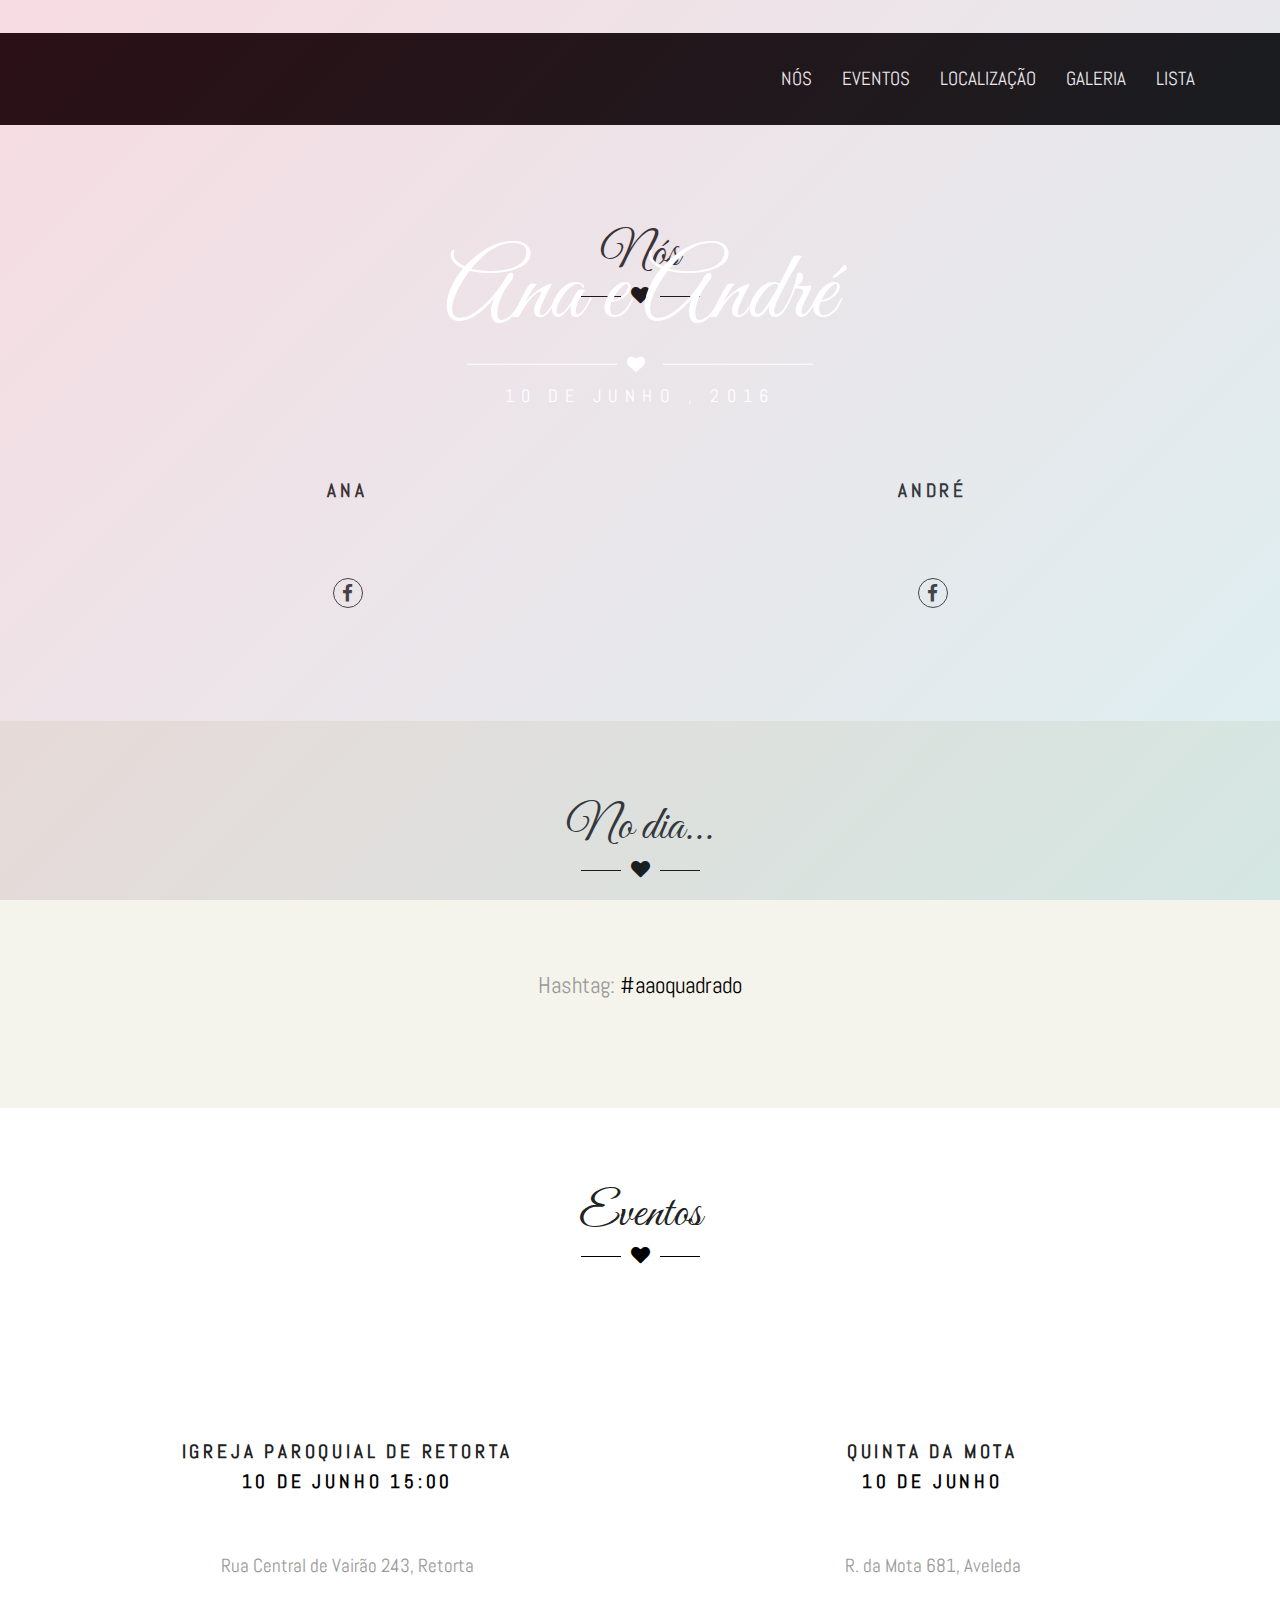
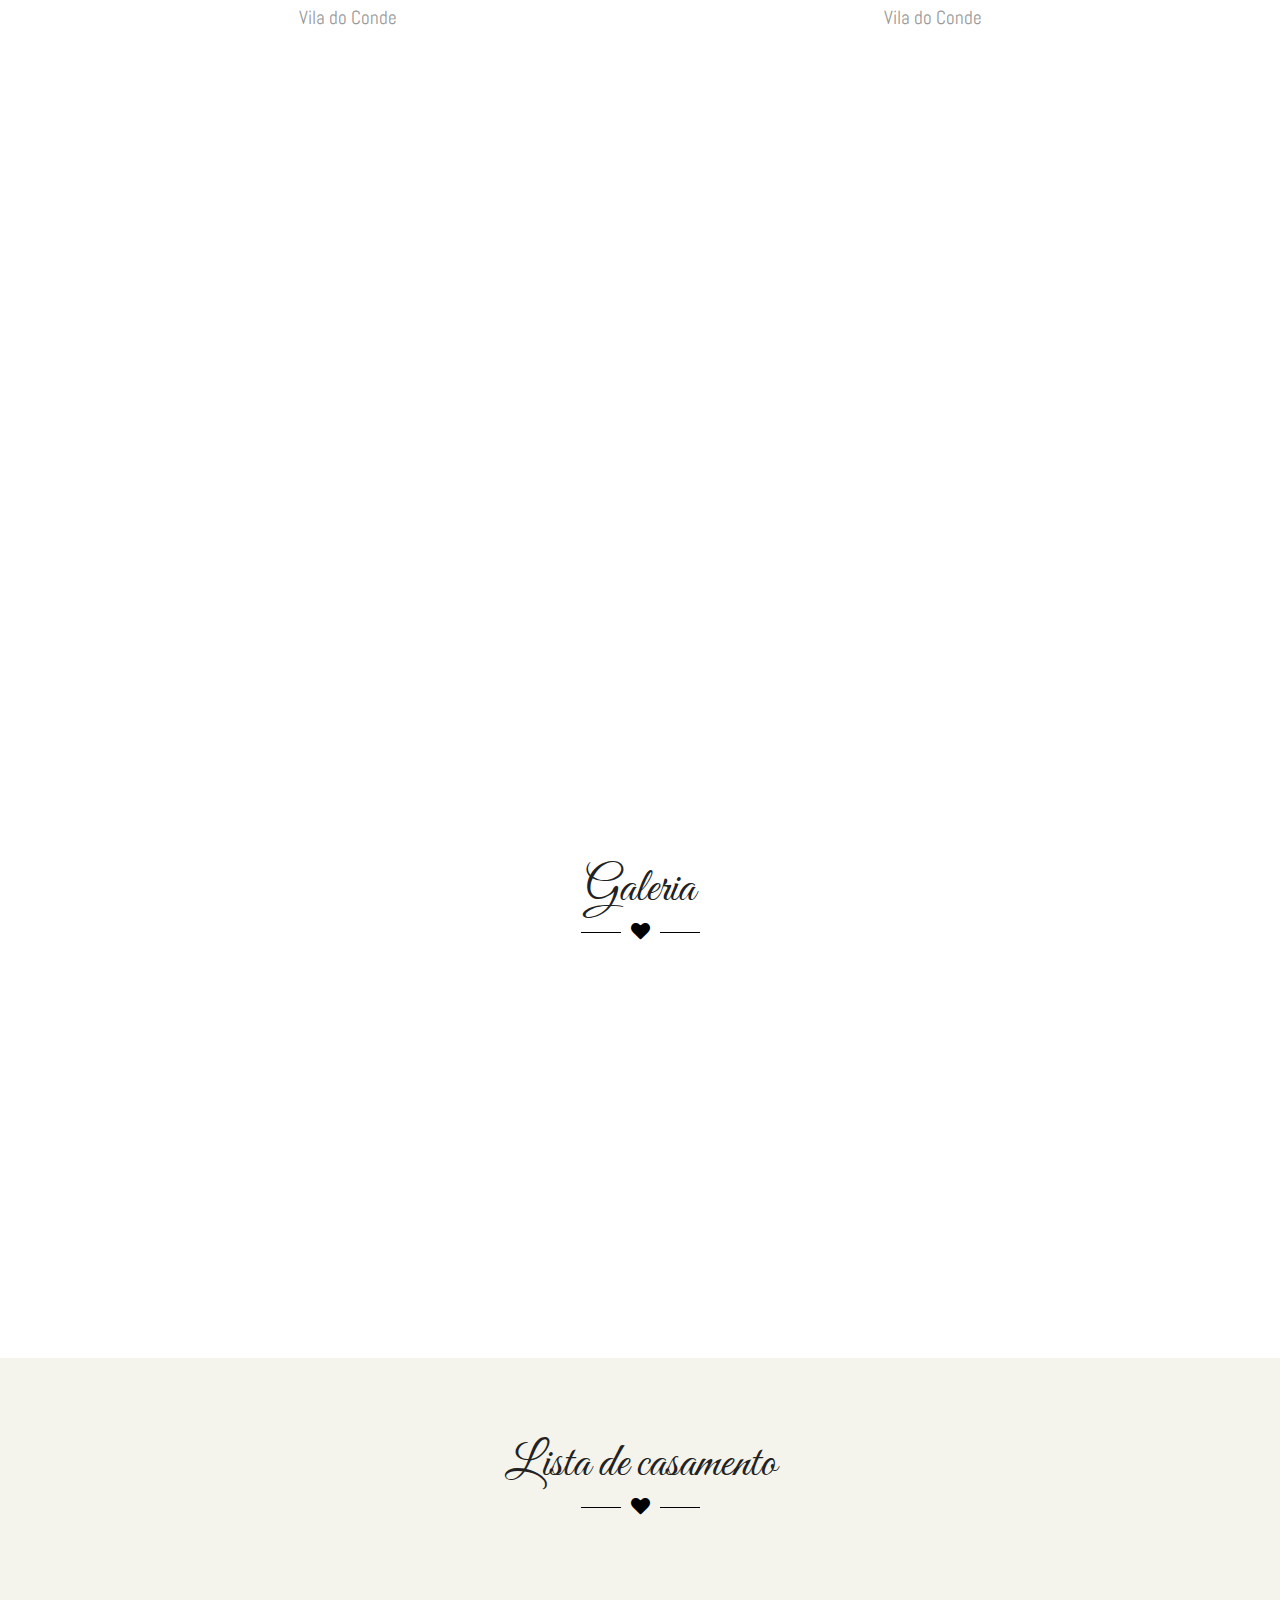
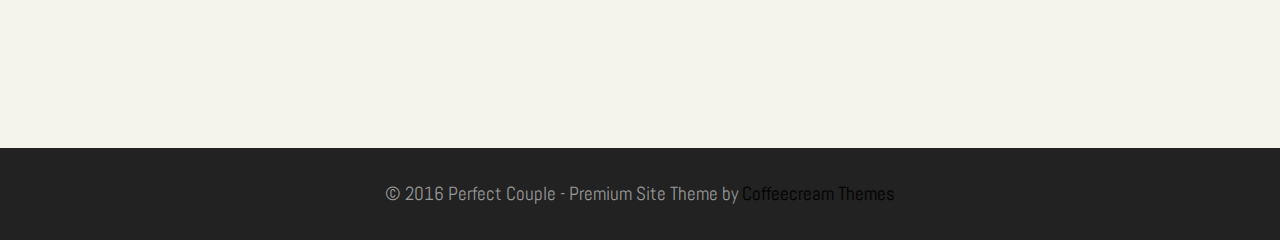
==== commit 83f15c0e: "% fix fonts" ====
--- a/index.html
+++ b/index.html
@@ -34,8 +34,7 @@
 		<link href="css/jquery.fancybox.css" rel="stylesheet">
 
 		<!-- Google Fonts -->
-		<link href="http://fonts.googleapis.com/css?family=PT+Serif%7CEngagement%7COpen+Sans:800" rel="stylesheet">
-
+		<link href='https://fonts.googleapis.com/css?family=Open+Sans|Abel|Great+Vibes' rel='stylesheet' type='text/css'>
 		<!-- Font Awesome Icons -->
 		<link href="http://netdna.bootstrapcdn.com/font-awesome/4.0.2/css/font-awesome.css" rel="stylesheet">
 
@@ -81,7 +80,7 @@
 			</div>
 			<div class="tint">
 				<div class="welcome text-center" data-scroll-reveal="enter from the top after 2s">
-					<h1>Ana &amp; André</h1>
+					<h1>Ana e André</h1>
 					<p><span></span><i class="fa fa-heart"></i><span></span></p>
 					<p>10 de junho , 2016</p>
 				</div>
@@ -148,7 +147,7 @@
 					</div>
 				</div>
 				<div class="row">
-					<div class="col-sm-6" data-scroll-reveal="enter from the right after 0.5s">
+					<div class="col-sm-6" data-scroll-reveal="enter from the left">
 							<img src="images/ana.jpg" class="img-responsive img-circle" alt="" />
 							<span class="img-circle">
 							</span>
@@ -159,9 +158,9 @@
 							<li><a href="https://www.facebook.com/ana.graca.756" target="_blank"><i class="fa fa-facebook"></i></a></li>
 						</ul>
 					</div>
-					<div class="col-sm-6" data-scroll-reveal="enter from the left">
+					<div class="col-sm-6" data-scroll-reveal="enter from the right after 0.2s">
 						<!--<a href="" class="justgrimes img-circle img-responsive"></a>-->
-						<img src="images/andre.jpg" class="img-responsive img-circle justgrimes" alt="" /> <span class="img-circle">
+						<img src="images/andre.jpg" class="img-responsive img-circle" alt="" /> <span class="img-circle">
 							</span>
 
 						<h5>André</h5>
@@ -320,7 +319,7 @@
 					<div class="col-sm-6">
 						<div class="blog-short">
 							<img src="images/teds.jpg" class="img-responsive" alt="" />
-							<h5>Igreja Nova de Retorta</h5>
+							<h5>Igreja Paroquial de Retorta</h5>
 							<h6>10 de junho 15:00</h6>
 							<p>Rua Central de Vairão 243, Retorta</p>
 							<p>Vila do Conde</p>
--- a/css/style.css
+++ b/css/style.css
@@ -0,0 +1,693 @@
+/*!
+* Perfect Couple - Wedding Site Theme
+* Copyright 2014 Marcin Banaszek, Coffeecream Themes
+*/
+
+/* GLOBAL STYLES
+=========================================================================================*/
+
+body {
+	overflow-x: hidden;
+}
+
+.inner {
+	padding-top: 97px;
+}
+
+h1 {
+	color: #fff;
+	font-family: 'Great Vibes', cursive;
+	font-weight: normal;
+	margin: 0;
+}
+
+h2 {
+	font-family: 'Great Vibes', cursive;
+	font-weight: normal;
+	margin: 0;
+}
+
+h3,h4,h5,h6 {
+	font-size: 19px;
+	margin: 3em 0;
+	letter-spacing: 0.2em;
+	text-transform: uppercase;
+}
+
+h6 {
+	color: #000000;
+}
+
+.x {
+	font-size: 2em;
+}
+
+a,
+button {
+	transition: all .5s ease;
+	-moz-transition: all .5s ease;
+	-webkit-transition: all .5s ease;
+	-o-transition: all .5s ease;
+}
+
+a:hover {
+	text-decoration: none;
+}
+
+p {
+	margin: 0 0 1em;
+}
+
+hr {
+	border-top: 3px solid #eee;
+	margin: 30px 0;
+}
+
+img {
+	display: inline-block !important;
+}
+
+section {
+	padding: 80px 0;
+}
+
+.btn {
+	font-family: "Abel", sans-serif;
+	letter-spacing: 0.3em;
+	text-transform: uppercase;
+}
+
+.btn-lg {
+	font-size: 1em;
+	padding: 15px 30px;
+}
+
+/* MAIN BANNER
+=========================================================================================*/
+
+.tint {
+	background: -moz-linear-gradient(-45deg,  rgba(214,81,110,0.2) 0%, rgba(214,81,110,0.2) 1%, rgba(82,178,189,0.2) 100%); /* FF3.6+ */
+	background: -webkit-gradient(linear, left top, right bottom, color-stop(0%,rgba(214,81,110,0.2)), color-stop(1%,rgba(214,81,110,0.2)), color-stop(100%,rgba(82,178,189,0.2))); /* Chrome,Safari4+ */
+	background: -webkit-linear-gradient(-45deg,  rgba(214,81,110,0.2) 0%,rgba(214,81,110,0.2) 1%,rgba(82,178,189,0.2) 100%); /* Chrome10+,Safari5.1+ */
+	background: -o-linear-gradient(-45deg,  rgba(214,81,110,0.2) 0%,rgba(214,81,110,0.2) 1%,rgba(82,178,189,0.2) 100%); /* Opera 11.10+ */
+	background: -ms-linear-gradient(-45deg,  rgba(214,81,110,0.2) 0%,rgba(214,81,110,0.2) 1%,rgba(82,178,189,0.2) 100%); /* IE10+ */
+	background: linear-gradient(135deg,  rgba(214,81,110,0.2) 0%,rgba(214,81,110,0.2) 1%,rgba(82,178,189,0.2) 100%); /* W3C */
+	filter: progid:DXImageTransform.Microsoft.gradient( startColorstr='#33d6516e', endColorstr='#3352b2bd',GradientType=1 ); /* IE6-9 fallback on horizontal gradient */
+	display: block;
+	height: 100%;
+	left: 0;
+	position: absolute;
+	top: 0;
+	width: 100%;
+	z-index: 100;
+}
+
+.welcome {
+	color: #fff;
+	display: block;
+	margin: 0 auto;
+	position: absolute;
+	top:33%;
+	width: 100%;
+	-webkit-transform: translateY(-33%);
+	-moz-transform: translateY(-33%);
+	-ms-transform: translateY(-33%);
+	-o-transform: translateY(-33%);
+	transform: translateY(-33%);
+}
+
+.welcome p {
+	font-size: 18px;
+	letter-spacing: 0.4em;
+	margin: 0;
+	text-transform: uppercase;
+}
+
+.welcome span {
+	border: 0;
+	border-top: 1px solid #fff;
+	display: inline-block;
+	margin: 6px 10px;
+	width: 150px;
+}
+
+.welcome i {
+	font-size: 18px;
+}
+
+/* COUNTDOWN
+=========================================================================================*/
+
+.countdown {
+	font-size: 14px;
+	bottom: 30px;
+	left: 50%;
+	margin-left: -225px;
+	position: absolute;
+	width: 450px;
+	z-index: 100;
+}
+
+/* NAVBAR
+=========================================================================================*/
+
+.navbar {
+	border-radius: 0;
+	text-transform: uppercase;
+}
+
+.navbar.fixed {
+	left: 0;
+	position: fixed;
+	top: 0;
+	width: 100%;
+	z-index: 1000;
+}
+
+.navbar-brand {
+	padding: 20px 15px;
+	font-size: auto;
+	line-height: auto;
+}
+
+.navbar-default .navbar-toggle:hover, .navbar-default .navbar-toggle:focus {
+	background: none !important;
+}
+
+.dropdown-menu {
+	padding: 0;
+}
+
+.dropdown-menu > li > a {
+	padding: 7px 20px;
+	text-transform: none;
+}
+
+/* HEADINGS
+=========================================================================================*/
+
+.heading {
+	padding-bottom: 60px;
+}
+
+.heading span {
+	border: 0;
+	border-top: 1px solid #000000;
+	display: inline-block;
+	margin: 5px 10px;
+	width: 40px;
+}
+
+.heading i {
+	color: #000000;
+}
+
+/* MAIN BANNER
+=========================================================================================*/
+
+.mobile-divider {
+	display: none;
+}
+
+.hover-effect {
+	display: inline-block;
+	position: relative;
+}
+
+.hover-effect span {
+	background: #000000;
+	color: #fff;
+	display: block;
+	height: 0;
+	left: 50%;
+	opacity: 0;
+	overflow: hidden;
+	position: absolute;
+	top: 50%;
+	width: 0;
+	transition: all .2s ease;
+	-moz-transition: all .2s ease;
+	-webkit-transition: all .2s ease;
+	-o-transition: all .2s ease;
+}
+
+.hover-effect:hover span {
+	height: 100%;
+	left: 0;
+	opacity: 0.8;
+	top: 0;
+	width: 100%;
+}
+
+.justgrimes {
+ width: 370px;
+ height:370px;
+ display:block;
+	display: inline-block;
+	position: relative;
+ background:transparent url('../images/andre.jpg') center top no-repeat;
+}
+
+.amgallow {
+ width: 370px;
+ height:370px;
+ display:block;
+	display: inline-block;
+	position: relative;
+ background:transparent url('../images/ana.jpg') center top no-repeat;
+}
+
+.hover-effect i {
+	left: 50%;
+	margin: -20px 0 0 -20px;
+	position: absolute;
+	top: 0;
+	transition: all .3s ease;
+	-moz-transition: all .3s ease;
+	-webkit-transition: all .3s ease;
+	-o-transition: all .3s ease;
+}
+
+.hover-effect:hover i {
+	top: 50%;
+}
+
+/* SOCIAL ICONS
+=========================================================================================*/
+
+.social-icons {
+	list-style: none;
+	padding: 1em 0;
+}
+
+.social-icons li {
+	display: inline-block;
+	margin: 0 2px;
+}
+
+.social-icons a {
+	color: #333;
+	border: 1px solid #333;
+	border-radius: 50%;
+	display: block;
+	height: 30px;
+	line-height: 30px;
+	width: 30px;
+}
+
+.social-icons a:hover {
+	border: 1px solid #000000;
+	color: #000000;
+}
+
+/* PEOPLE & ACCOMMODATION
+=========================================================================================*/
+
+#people h5,
+#accommodation h5 {
+	margin: 0 0 8px;
+}
+
+#people h6,
+#accommodation h6 {
+	margin: 0 0 15px;
+}
+
+.row-margin {
+	margin-bottom: 60px;
+}
+
+/* EVENTS & BLOG
+=========================================================================================*/
+
+.blog-short {
+	background: #fff;
+	border-radius: 5px;
+	margin-bottom: 30px;
+	overflow: hidden;
+	padding-bottom: 20px;
+}
+
+.blog-short h5,
+.blog-short h6,
+.blog-short p {
+	padding: 0 30px;
+}
+
+.blog-short h5 {
+	margin-bottom: 10px;
+}
+
+.blog-short h6 {
+	margin-top: 0;
+}
+
+.post {
+	padding-bottom: 80px;
+}
+
+.post-header {
+	border-bottom: 1px solid #ddd;
+	color: #222;
+	line-height: 1.5em;
+	margin: 0 0 0.5em;
+	padding: 0 0 1em;
+}
+
+.post-header span {
+	color: #000000;
+}
+
+.post-meta {
+	color: #ccc;
+	margin-bottom: 1.5em;
+}
+
+.post-meta span {
+	margin-right: 15px;
+}
+
+.post-meta i {
+	margin-right: 7px;
+}
+
+.post-intro {
+	margin-bottom: 2em;
+}
+
+.comments {
+	border-top: 1px solid #ddd;
+	margin-top: 80px;
+	padding-top: 80px;
+}
+
+.media {
+	border-top: 1px solid #ddd;
+	margin-top: 30px !important;
+	padding-top: 30px;
+}
+
+.media-photo {
+	max-width: 25%;
+}
+
+/* FUN FACTS
+=========================================================================================*/
+
+#facts {
+	overflow: hidden;
+	position: relative;
+}
+
+#facts .parallax {
+	background: url(http://placehold.it/1600x1600.jpg);
+	-webkit-background-size: cover;
+	-moz-background-size: cover;
+	-o-background-size: cover;
+	background-size: cover;
+	height: 100%;
+	left: 0;
+	position: absolute;
+	top: 0;
+	width: 100%;
+}
+
+#facts h3 {
+	color: #fff;
+	font-size: 60px;
+	letter-spacing: normal;
+	margin: 0;
+}
+
+#facts h6 {
+	color: #000;
+	margin: 0;
+}
+
+#facts .img-circle {
+	background: #000000;
+	height: 213px;
+	padding-top: 60px;
+}
+
+/* GALLERY
+=========================================================================================*/
+
+.gallery {
+	list-style: none;
+	padding: 0;
+}
+
+.gallery li {
+	padding-bottom: 30px;
+}
+
+/* LOCATION
+=========================================================================================*/
+
+#location {
+	padding: 0;
+	position: relative;
+}
+
+#map-canvas {
+	height: 600px;
+	width: 100%;
+}
+
+/* RSVP
+=========================================================================================*/
+
+#rsvp {
+	background: #000000;
+	border-radius: 8px;
+	color: #222;
+	margin-right: -470px;
+	padding: 50px;
+	position: absolute;
+	right: 50%;
+	top: 50px;
+	width: 400px;
+	z-index: 100;
+}
+
+#rsvp .heading {
+	padding-bottom: 20px;
+}
+
+#rsvp .heading i {
+	color: #fff;
+}
+
+#rsvp .heading span {
+	border-color: #fff;
+}
+
+#rsvp .btn {
+	background: #222;
+	color: #fff;
+	margin-top: 20px;
+}
+
+/* REGISTRY
+=========================================================================================*/
+
+#registry {
+	letter-spacing: 0.2em;
+	padding: 30px 0;
+	text-transform: uppercase;
+}
+
+#registry .item {
+	padding: 15px;
+	text-align: center;
+}
+
+#registry .item a {
+	border: 1px solid #ddd;
+	display: block;
+	height: 80px;
+	padding: 15px;
+	position: relative;
+}
+
+#registry .item span {
+	display: inline-block;
+	height: 100%;
+	vertical-align: middle;
+}
+
+#registry .item img {
+	max-height: 50px;
+	vertical-align: middle;
+}
+
+/* FOOTER
+=========================================================================================*/
+
+footer {
+	background: #222;
+	padding: 30px 0;
+}
+
+/* RESPONSIVE STYLES
+=========================================================================================*/
+
+/* Extra small devices (phones, less than 768px) */
+/* No media query since this is the default in Bootstrap */
+
+/* Large devices (large desktops, 1200px and up)
+----------------------------------------------------------------------------------------*/
+@media (min-width: 1200px) {
+
+	#facts .img-circle {
+		height: 263px;
+		padding-top: 75px;
+	}
+
+	#facts h3 {
+		font-size: 80px;
+	}
+
+	#rsvp {
+		margin-right: -560px;
+	}
+
+}
+
+/* Medium devices (desktops, 992px and up)
+----------------------------------------------------------------------------------------*/
+@media (max-width: 991px) {
+
+	#facts .img-circle {
+		height: 158px;
+		padding: 37px 20px 0 20px;
+	}
+
+	#facts h3 {
+		font-size: 50px;
+	}
+
+	#rsvp {
+		margin-right: -360px;
+	}
+
+}
+
+/* Small devices (tablets, 768px and up)
+----------------------------------------------------------------------------------------*/
+@media (max-width: 767px) {
+
+	.btn {
+		white-space: normal;
+	}
+
+	.text-left,
+	.text-right,
+	.col-sm-3 {
+		text-align: center !important;
+	}
+
+	.mobile-divider {
+		color: #000;
+		display: block;
+		margin: 30px 0;
+		opacity: 0.1;
+		text-align: center;
+	}
+
+	.mobile-divider span {
+		border-top: 1px solid #000;
+		display: inline-block;
+		margin: 4px 10px;
+		width: 90px;
+	}
+
+	h1 {
+		font-size: 54px;
+	}
+
+	section {
+		padding: 30px 0;
+	}
+
+	.welcome span {
+		width: 90px;
+	}
+
+	.welcome {
+		top:20%;
+		width: 100%;
+	}
+
+	.heading {
+		padding-bottom: 30px;
+	}
+
+	.post {
+		text-align: center;
+	}
+
+	.post-header {
+		margin: 1em 0 0.5em;
+		padding: 0 0 1em;
+	}
+
+	.post-header span {
+		display: block;
+	}
+
+	.post-meta span {
+		display: block;
+		margin: 0;
+	}
+
+	.countdown {
+		margin-left: -140px;
+		width: 280px;
+	}
+
+	.countdown-show5 .countdown-section {
+		width: 51px !important;
+	}
+
+	.countdown-section {
+		font-size: 70% !important;
+		margin: 0 2px !important;
+		padding: 0 0 10px !important;
+	}
+
+	#people h5, #accommodation h5 {
+		margin: 20px 0 8px;
+	}
+
+	#facts .img-circle {
+		height: 120px;
+		margin: 10px auto;
+		padding: 20px 20px 0 20px;
+		width: 120px;
+	}
+
+	#facts h3 {
+		font-size: 40px;
+	}
+
+	#facts h6 {
+		font-size: 12px;
+	}
+
+	#map-canvas {
+		height: 250px;
+	}
+
+	#rsvp {
+		border-radius: 0;
+		margin-right: 0;
+		padding: 60px 15px;
+		position: relative;
+		right: auto;
+		top: auto;
+		width: 100%;
+	}
+
+}--- a/css/countdown.css
+++ b/css/countdown.css
@@ -0,0 +1,60 @@
+/* jQuery Countdown styles 2.0.0. */
+.is-countdown {
+}
+.countdown-rtl {
+	direction: rtl;
+}
+.countdown-holding span {
+	color: #888;
+}
+.countdown-row {
+	clear: both;
+	width: 100%;
+	padding: 0px 2px;
+	text-align: center;
+}
+.countdown-show1 .countdown-section {
+	width: 98%;
+}
+.countdown-show2 .countdown-section {
+	width: 48%;
+}
+.countdown-show3 .countdown-section {
+	width: 32.5%;
+}
+.countdown-show4 .countdown-section {
+	width: 24.5%;
+}
+.countdown-show5 .countdown-section {
+	width: 79px;
+}
+.countdown-show6 .countdown-section {
+	width: 16.25%;
+}
+.countdown-show7 .countdown-section {
+	width: 14%;
+}
+.countdown-section {
+	background: #fff;
+	color: #000000;
+	display: block;
+	float: left;
+	font-size: 100%;
+	margin: 0 5px;
+	padding: 10px 0;
+	text-align: center;
+	text-transform: uppercase;
+}
+.countdown-amount {
+	color: #333;
+	font-family: "Abel", sans-serif;
+    font-size: 300%;
+    font-weight: 900;
+}
+.countdown-period {
+    display: block;
+}
+.countdown-descr {
+	display: block;
+	width: 100%;
+}
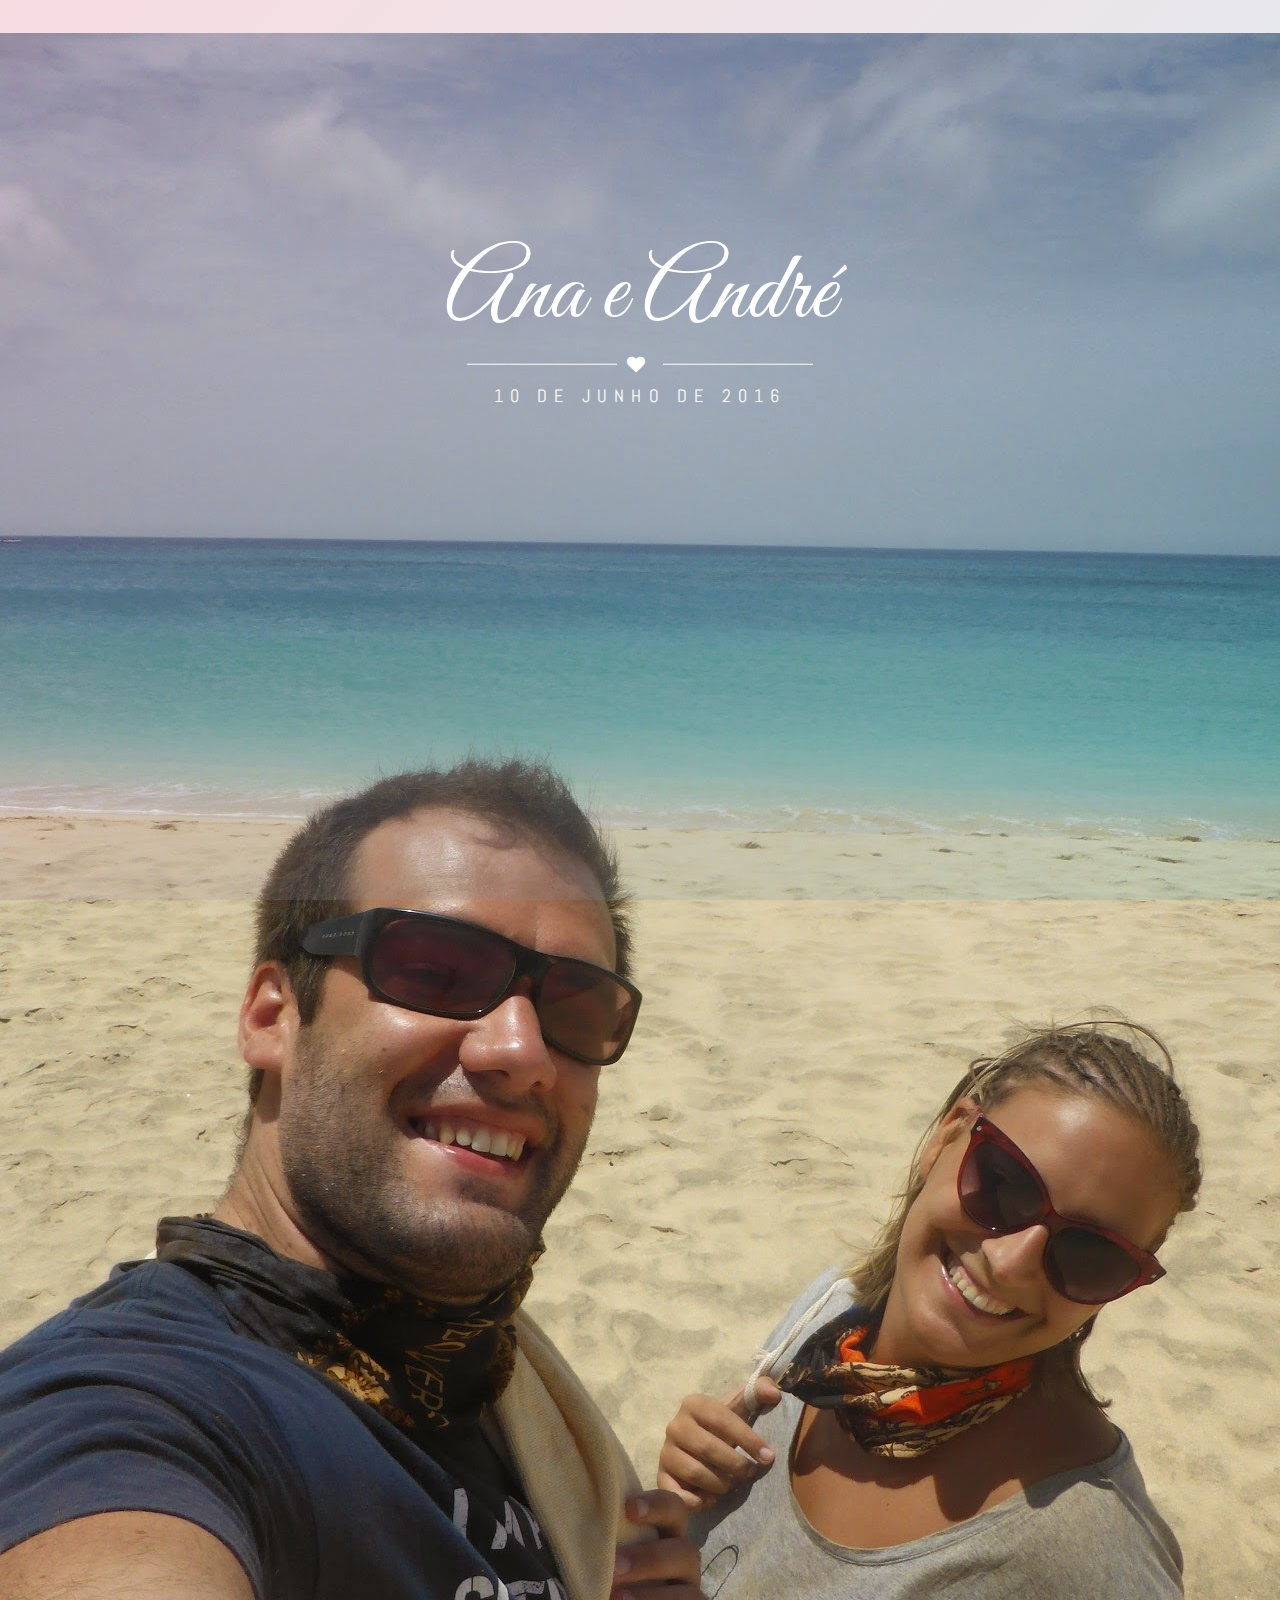
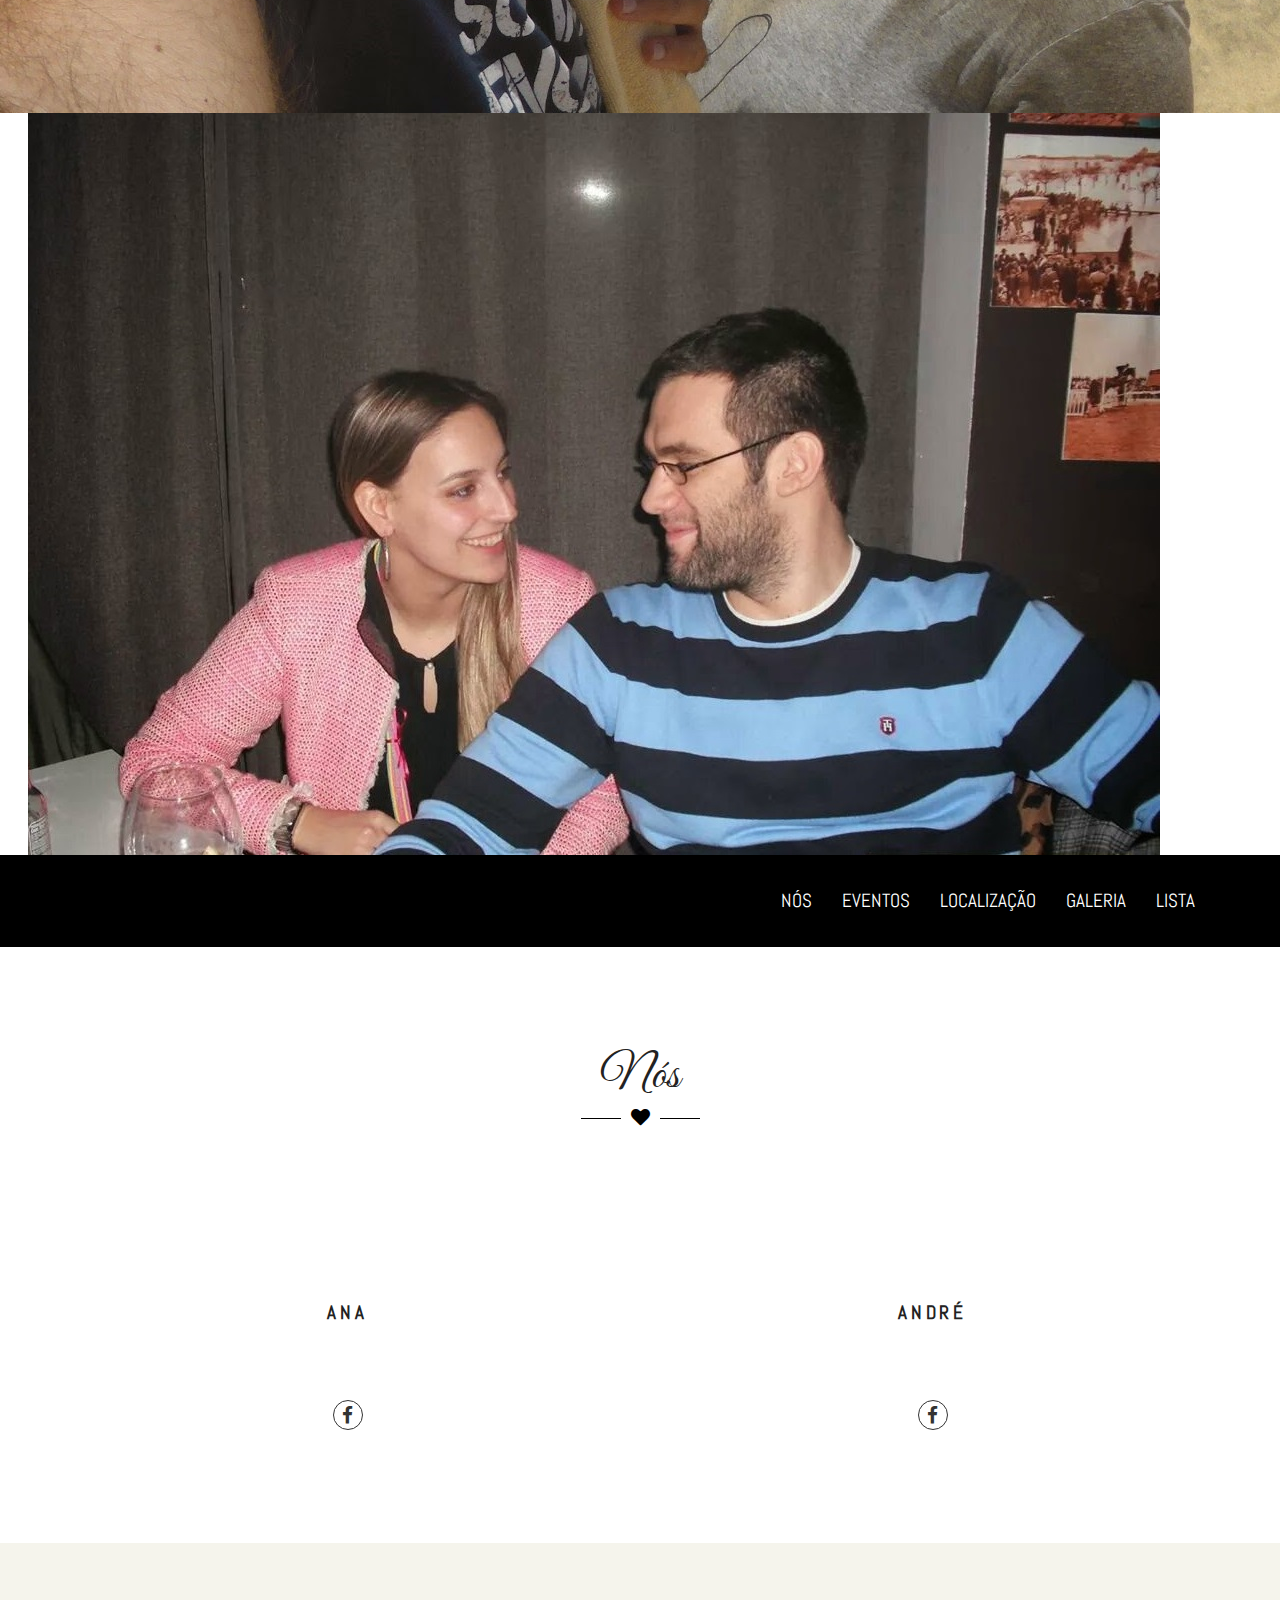
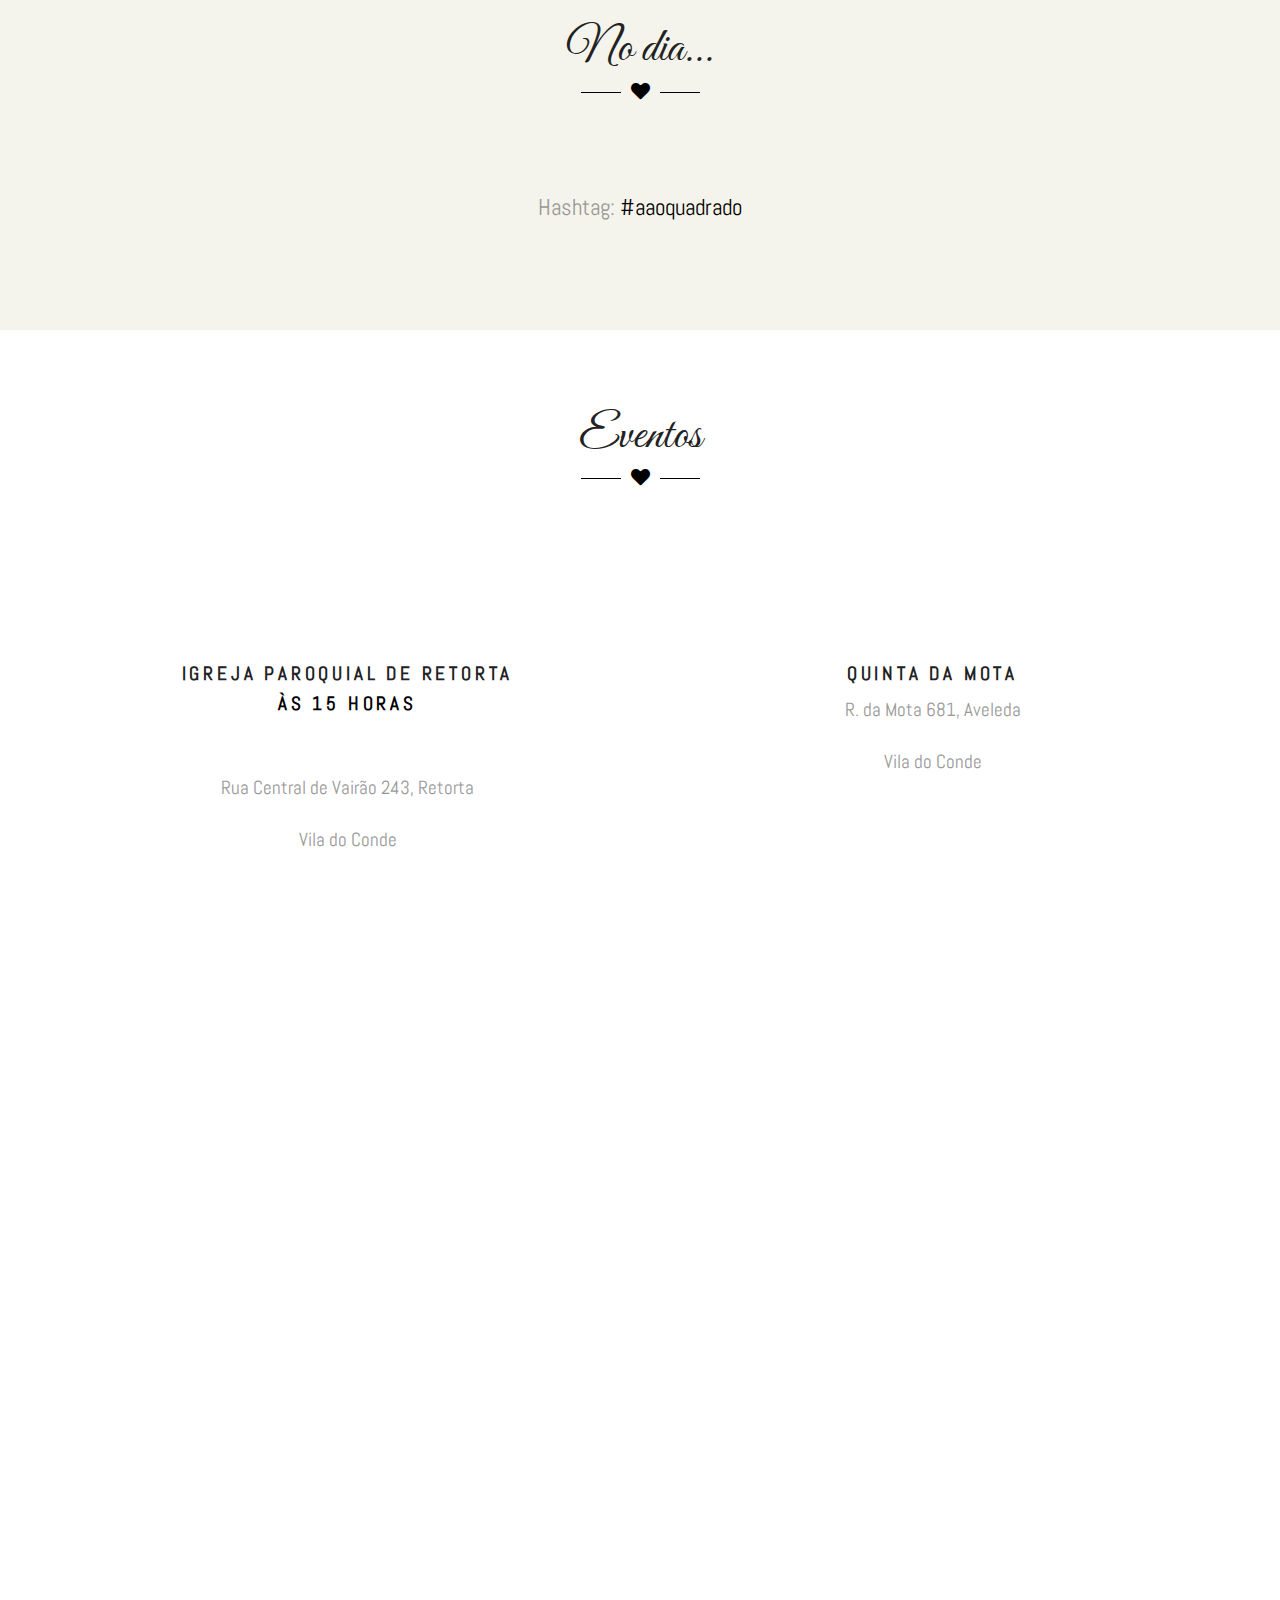
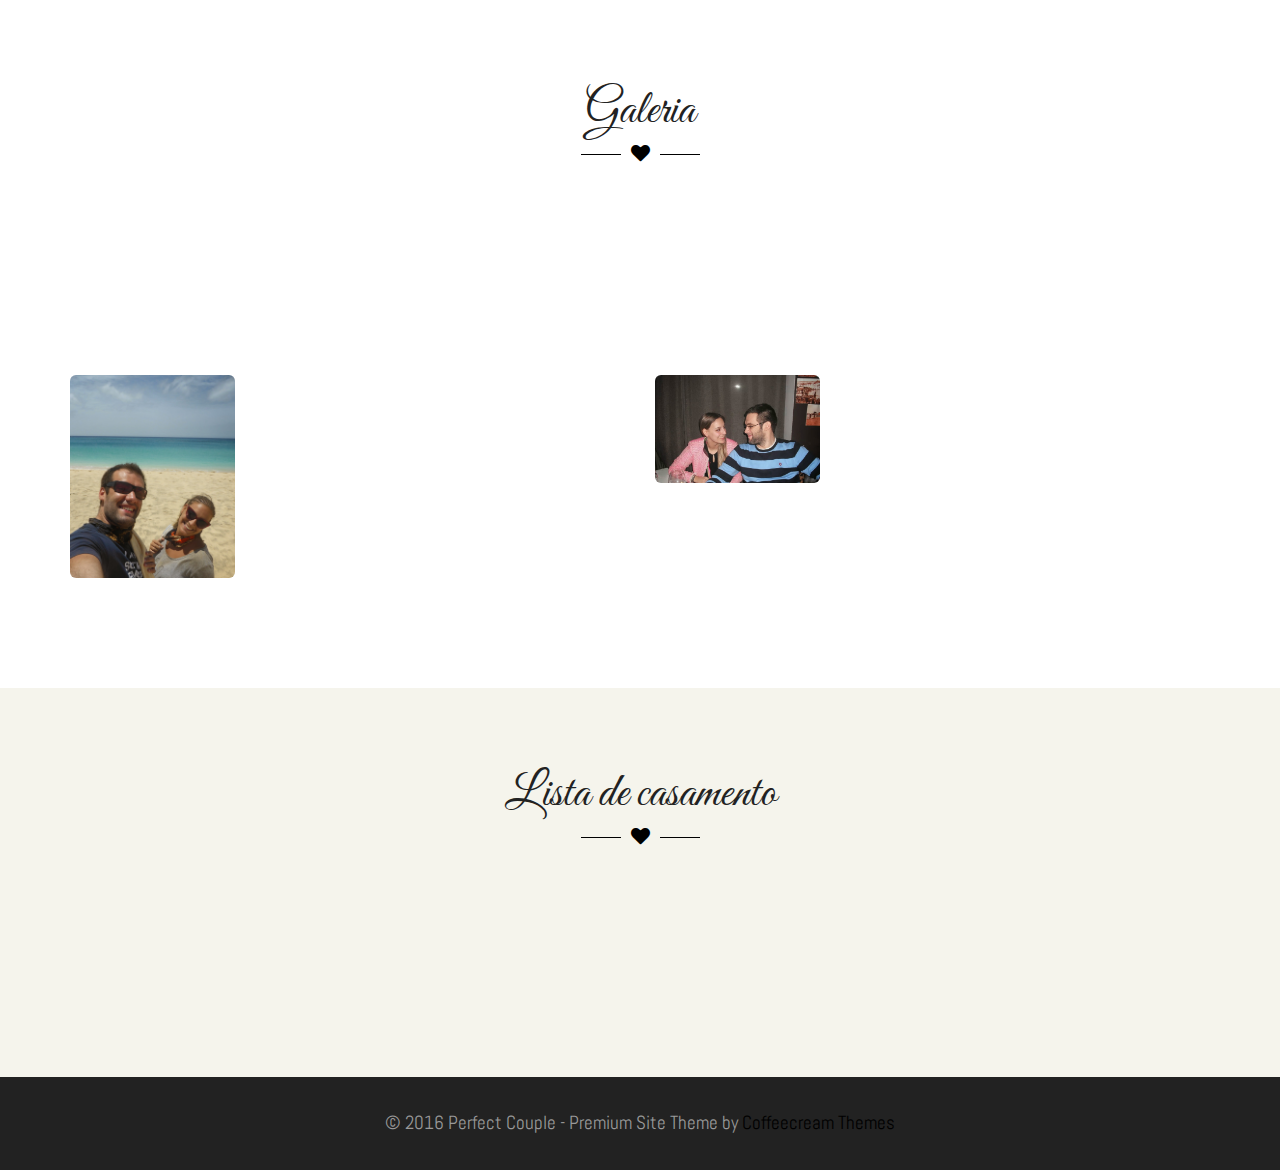
==== commit 98687ea3: "% remove some photos and fix others" ====
--- a/index.html
+++ b/index.html
@@ -57,21 +57,17 @@
 
 		<div id="slides">
 			<div class="slides-container">
-				<img src="images/us/foto (1).gif" alt="" />
 				<img src="images/us/foto (3).jpg" alt="" />
+				<img src="images/us/foto (16).jpg" alt="" />
 				<img src="images/us/foto (5).jpg" alt="" />
 				<img src="images/us/foto (9).jpg" alt="" />
 				<img src="images/us/foto (10).jpg" alt="" />
 				<img src="images/us/foto (12).jpg" alt="" />
 				<img src="images/us/foto (13).jpg" alt="" />
 				<img src="images/us/foto (14).jpg" alt="" />
-				<img src="images/us/foto (16).jpg" alt="" />
-				<img src="images/us/foto (18).jpg" alt="" />
 				<img src="images/us/foto (19).jpg" alt="" />
-				<img src="images/us/foto (21).jpg" alt="" />
 				<img src="images/us/foto (22).jpg" alt="" />
 				<img src="images/us/foto (24).jpg" alt="" />
-				<img src="images/us/foto (25).jpg" alt="" />
 				<img src="images/us/foto (26).jpg" alt="" />
 				<img src="images/us/foto (27).jpg" alt="" />
 				<!-- <img src="images/fban7.jpg" alt="" />
@@ -82,7 +78,7 @@
 				<div class="welcome text-center" data-scroll-reveal="enter from the top after 2s">
 					<h1>Ana e André</h1>
 					<p><span></span><i class="fa fa-heart"></i><span></span></p>
-					<p>10 de junho , 2016</p>
+					<p>10 de junho de 2016</p>
 				</div>
 			</div>
 			<div class="countdown" data-scroll-reveal="enter from the bottom after 2.5s"></div>
@@ -320,7 +316,7 @@
 						<div class="blog-short">
 							<img src="images/teds.jpg" class="img-responsive" alt="" />
 							<h5>Igreja Paroquial de Retorta</h5>
-							<h6>10 de junho 15:00</h6>
+							<h6>às 15 horas</h6>
 							<p>Rua Central de Vairão 243, Retorta</p>
 							<p>Vila do Conde</p>
 						</div>
@@ -329,7 +325,6 @@
 						<div class="blog-short">
 							<img src="images/mpark.jpg" class="img-responsive" alt="" />
 							<h5>Quinta da Mota</h5>
-							<h6>10 de junho</h6>
 							<p>R. da Mota 681, Aveleda</p>
 							<p>Vila do Conde</p>
 						</div>
@@ -545,14 +540,6 @@
 							</a>
 						</li>
 						<li class="col-xs-4 col-sm-3 col-md-2">
-							<a href="images/us/foto (21).jpg" class="fancybox hover-effect" data-fancybox-group="group">
-								<img src="images/us/foto (21).jpg" class="img-rounded img-responsive" alt="" />
-								<span class="img-rounded">
-									<i class="fa fa-search fa-3x"></i>
-								</span>
-							</a>
-						</li>
-						<li class="col-xs-4 col-sm-3 col-md-2">
 							<a href="images/us/foto (26).jpg" class="fancybox hover-effect" data-fancybox-group="group">
 								<img src="images/us/foto (26).jpg" class="img-rounded img-responsive" alt="" />
 								<span class="img-rounded">
@@ -625,24 +612,8 @@
 							</a>
 						</li>
 						<li class="col-xs-4 col-sm-3 col-md-2">
-							<a href="images/us/foto (18).jpg" class="fancybox hover-effect" data-fancybox-group="group">
-								<img src="images/us/foto (18).jpg" class="img-rounded img-responsive" alt="" />
-								<span class="img-rounded">
-									<i class="fa fa-search fa-3x"></i>
-								</span>
-							</a>
-						</li>
-						<li class="col-xs-4 col-sm-3 col-md-2">
 							<a href="images/us/foto (24).jpg" class="fancybox hover-effect" data-fancybox-group="group">
 								<img src="images/us/foto (24).jpg" class="img-rounded img-responsive" alt="" />
-								<span class="img-rounded">
-									<i class="fa fa-search fa-3x"></i>
-								</span>
-							</a>
-						</li>
-						<li class="col-xs-4 col-sm-3 col-md-2">
-							<a href="images/us/foto (25).jpg" class="fancybox hover-effect" data-fancybox-group="group">
-								<img src="images/us/foto (25).jpg" class="img-rounded img-responsive" alt="" />
 								<span class="img-rounded">
 									<i class="fa fa-search fa-3x"></i>
 								</span>
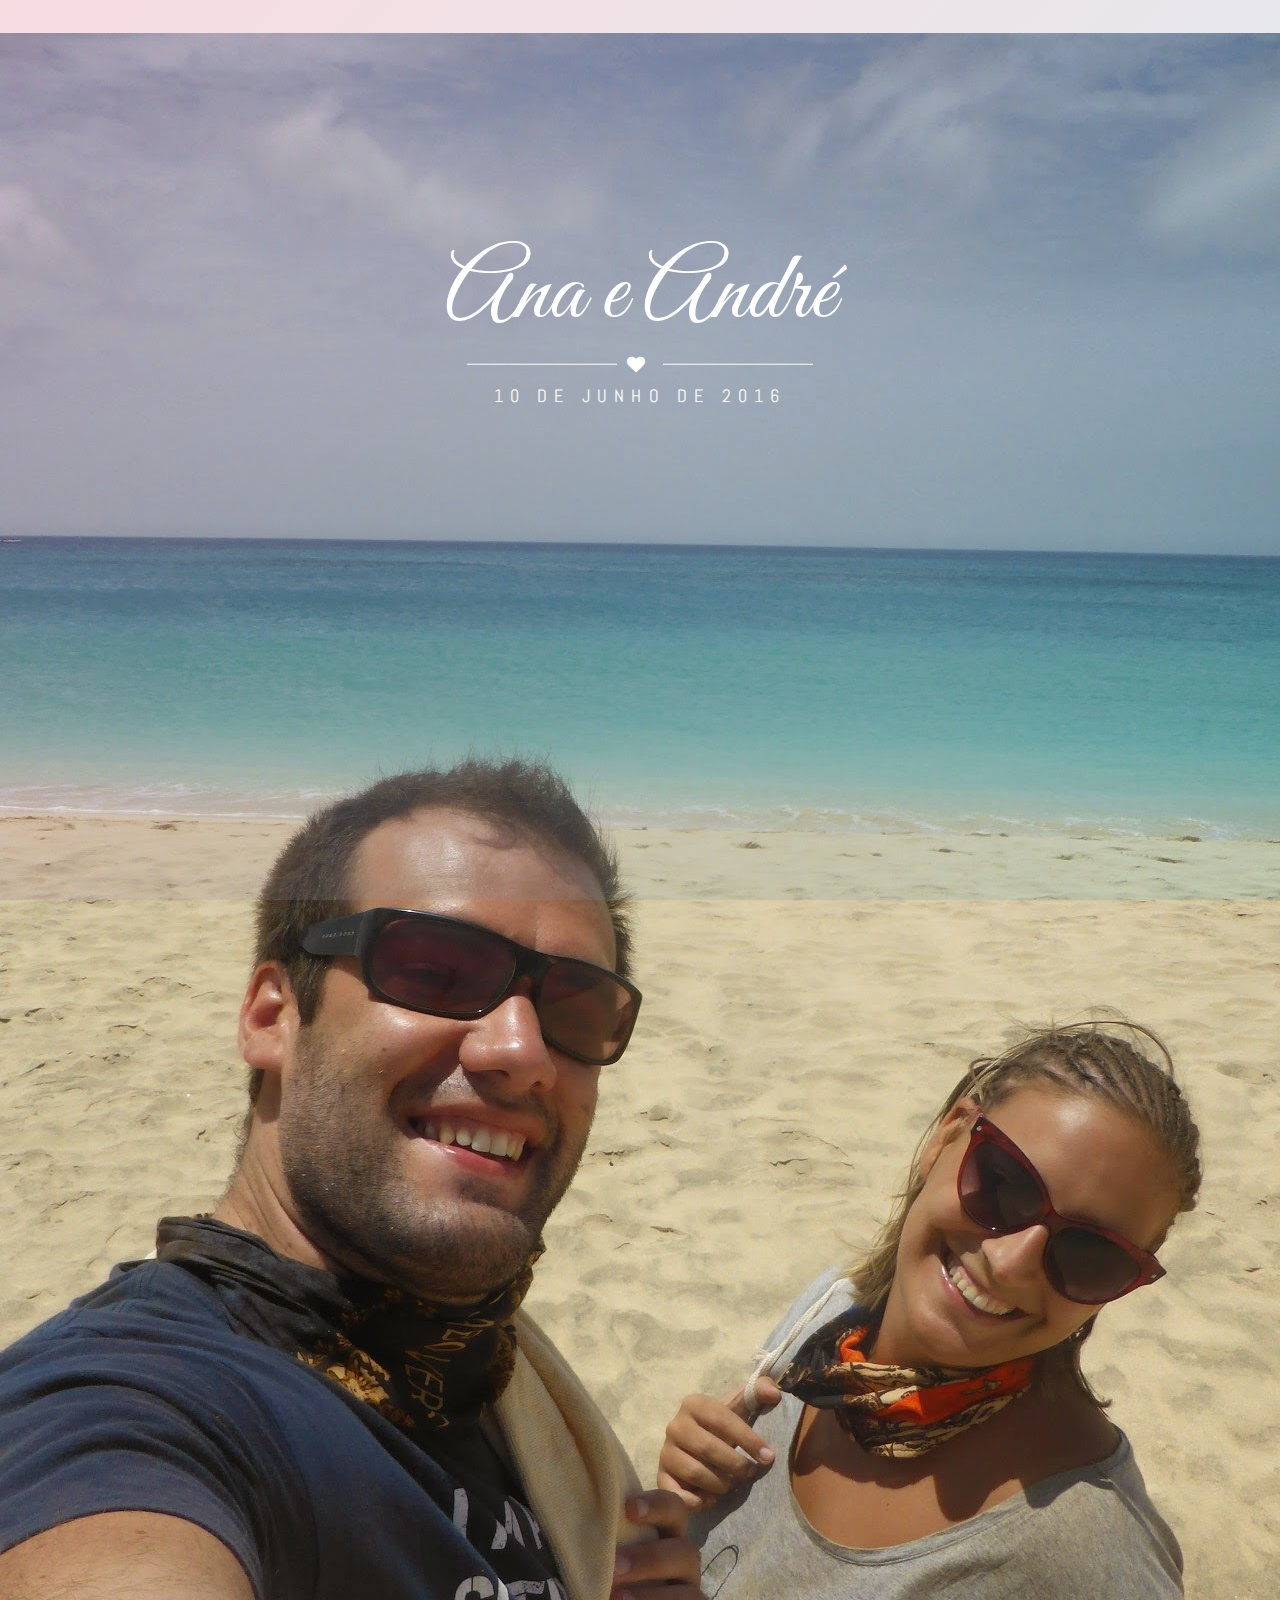
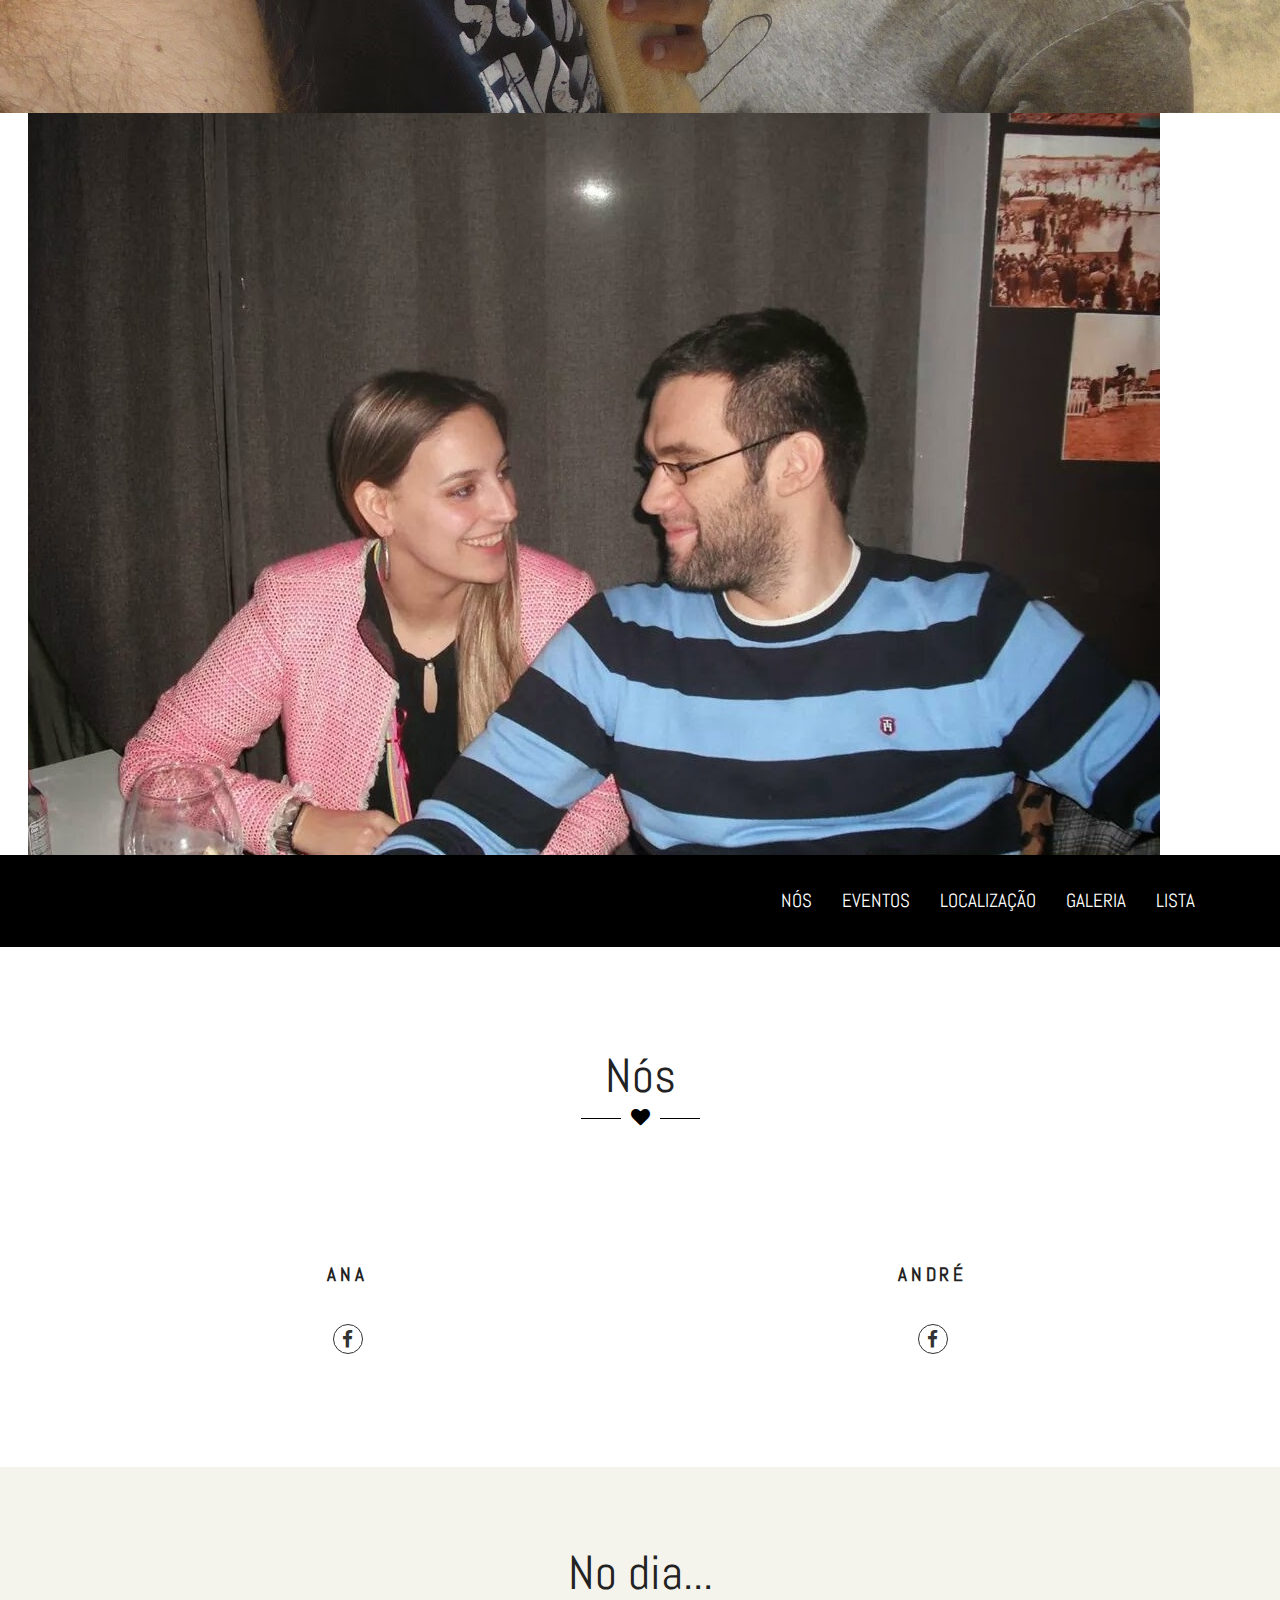
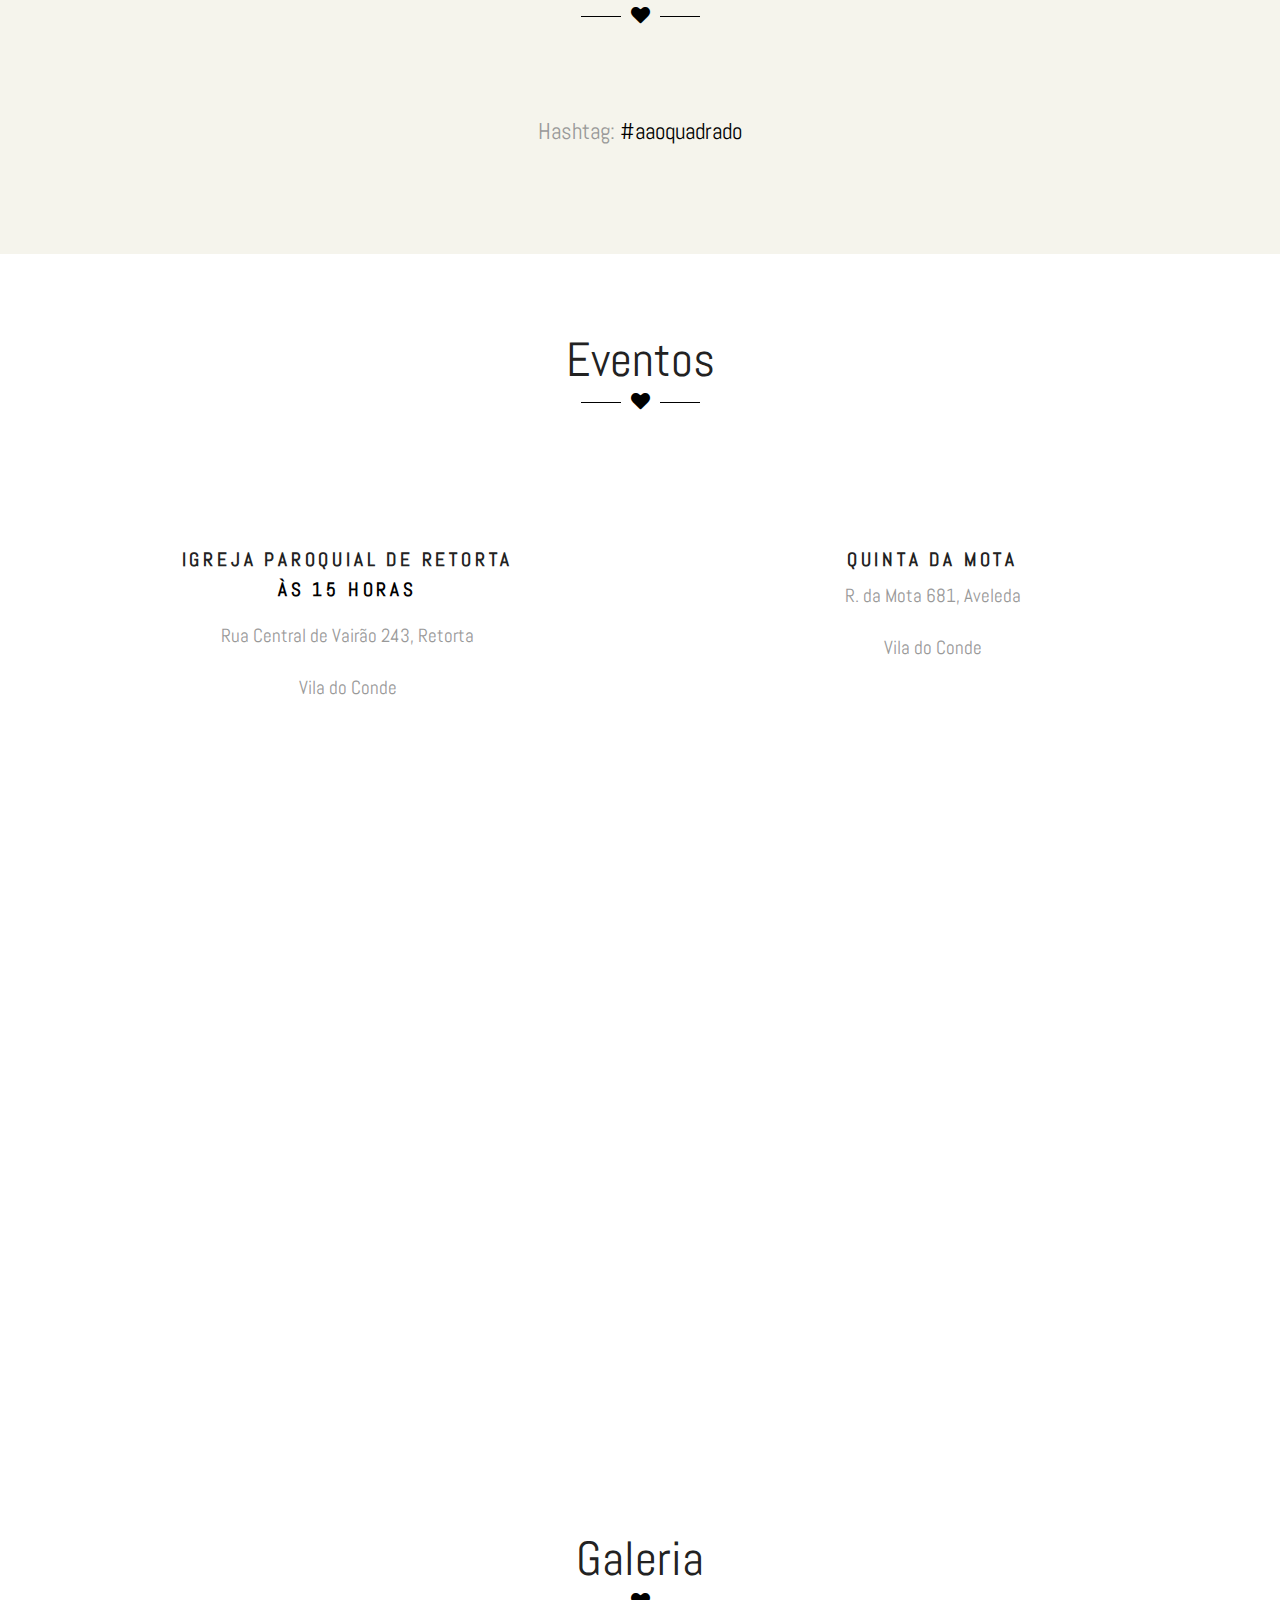
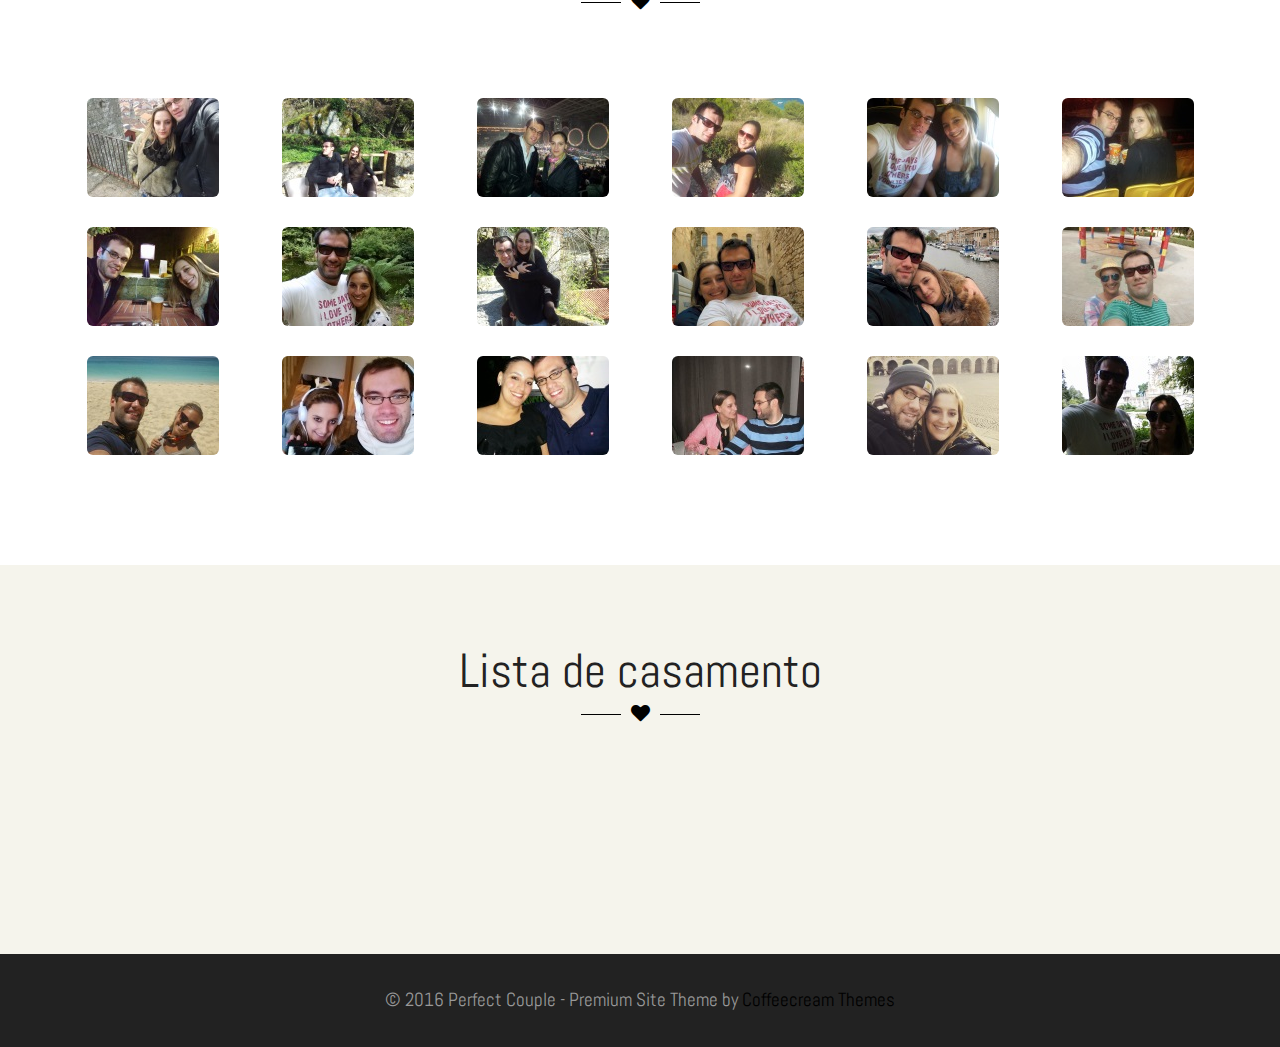
==== commit a8559f5c: "% reduce images size" ====
--- a/index.html
+++ b/index.html
@@ -485,7 +485,7 @@
 					<ul class="gallery">
 						<li class="col-xs-4 col-sm-3 col-md-2">
 							<a href="images/us/foto (1).jpg" class="fancybox hover-effect" data-fancybox-group="group">
-								<img src="images/us/foto (1).jpg" class="img-rounded img-responsive" alt="" />
+								<img src="images/us/foto (1)_.jpg" class="img-rounded img-responsive" alt="" />
 								<span class="img-rounded">
 									<i class="fa fa-search fa-3x"></i>
 								</span>
@@ -493,7 +493,7 @@
 						</li>
 						<li class="col-xs-4 col-sm-3 col-md-2">
 							<a href="images/us/foto (3).jpg" class="fancybox hover-effect" data-fancybox-group="group">
-								<img src="images/us/foto (3).jpg" class="img-rounded img-responsive" alt="" />
+								<img src="images/us/foto (3)_.jpg" class="img-rounded img-responsive" alt="" />
 								<span class="img-rounded">
 									<i class="fa fa-search fa-3x"></i>
 								</span>
@@ -501,7 +501,7 @@
 						</li>
 						<li class="col-xs-4 col-sm-3 col-md-2">
 							<a href="images/us/foto (5).jpg" class="fancybox hover-effect" data-fancybox-group="group">
-								<img src="images/us/foto (5).jpg" class="img-rounded img-responsive" alt="" />
+								<img src="images/us/foto (5)_.jpg" class="img-rounded img-responsive" alt="" />
 								<span class="img-rounded">
 									<i class="fa fa-search fa-3x"></i>
 								</span>
@@ -509,7 +509,7 @@
 						</li>
 						<li class="col-xs-4 col-sm-3 col-md-2">
 							<a href="images/us/foto (6).jpg" class="fancybox hover-effect" data-fancybox-group="group">
-								<img src="images/us/foto (6).jpg" class="img-rounded img-responsive" alt="" />
+								<img src="images/us/foto (6)_.jpg" class="img-rounded img-responsive" alt="" />
 								<span class="img-rounded">
 									<i class="fa fa-search fa-3x"></i>
 								</span>
@@ -517,7 +517,7 @@
 						</li>
 						<li class="col-xs-4 col-sm-3 col-md-2">
 							<a href="images/us/foto (7).jpg" class="fancybox hover-effect" data-fancybox-group="group">
-								<img src="images/us/foto (7).jpg" class="img-rounded img-responsive" alt="" />
+								<img src="images/us/foto (7)_.jpg" class="img-rounded img-responsive" alt="" />
 								<span class="img-rounded">
 									<i class="fa fa-search fa-3x"></i>
 								</span>
@@ -525,7 +525,7 @@
 						</li>
 						<li class="col-xs-4 col-sm-3 col-md-2">
 							<a href="images/us/foto (9).jpg" class="fancybox hover-effect" data-fancybox-group="group">
-								<img src="images/us/foto (9).jpg" class="img-rounded img-responsive" alt="" />
+								<img src="images/us/foto (9)_.jpg" class="img-rounded img-responsive" alt="" />
 								<span class="img-rounded">
 									<i class="fa fa-search fa-3x"></i>
 								</span>
@@ -533,7 +533,7 @@
 						</li>
 						<li class="col-xs-4 col-sm-3 col-md-2">
 							<a href="images/us/foto (10).jpg" class="fancybox hover-effect" data-fancybox-group="group">
-								<img src="images/us/foto (10).jpg" class="img-rounded img-responsive" alt="" />
+								<img src="images/us/foto (10)_.jpg" class="img-rounded img-responsive" alt="" />
 								<span class="img-rounded">
 									<i class="fa fa-search fa-3x"></i>
 								</span>
@@ -541,7 +541,7 @@
 						</li>
 						<li class="col-xs-4 col-sm-3 col-md-2">
 							<a href="images/us/foto (26).jpg" class="fancybox hover-effect" data-fancybox-group="group">
-								<img src="images/us/foto (26).jpg" class="img-rounded img-responsive" alt="" />
+								<img src="images/us/foto (26)_.jpg" class="img-rounded img-responsive" alt="" />
 								<span class="img-rounded">
 									<i class="fa fa-search fa-3x"></i>
 								</span>
@@ -549,7 +549,7 @@
 						</li>
 						<li class="col-xs-4 col-sm-3 col-md-2">
 							<a href="images/us/foto (2).jpg" class="fancybox hover-effect" data-fancybox-group="group">
-								<img src="images/us/foto (2).jpg" class="img-rounded img-responsive" alt="" />
+								<img src="images/us/foto (2)_.jpg" class="img-rounded img-responsive" alt="" />
 								<span class="img-rounded">
 									<i class="fa fa-search fa-3x"></i>
 								</span>
@@ -557,7 +557,7 @@
 						</li>
 						<li class="col-xs-4 col-sm-3 col-md-2">
 							<a href="images/us/foto (11).jpg" class="fancybox hover-effect" data-fancybox-group="group">
-								<img src="images/us/foto (11).jpg" class="img-rounded img-responsive" alt="" />
+								<img src="images/us/foto (11)_.jpg" class="img-rounded img-responsive" alt="" />
 								<span class="img-rounded">
 									<i class="fa fa-search fa-3x"></i>
 								</span>
@@ -565,7 +565,7 @@
 						</li>
 						<li class="col-xs-4 col-sm-3 col-md-2">
 							<a href="images/us/foto (12).jpg" class="fancybox hover-effect" data-fancybox-group="group">
-								<img src="images/us/foto (12).jpg" class="img-rounded img-responsive" alt="" />
+								<img src="images/us/foto (12)_.jpg" class="img-rounded img-responsive" alt="" />
 								<span class="img-rounded">
 									<i class="fa fa-search fa-3x"></i>
 								</span>
@@ -573,7 +573,7 @@
 						</li>
 						<li class="col-xs-4 col-sm-3 col-md-2">
 							<a href="images/us/foto (14).jpg" class="fancybox hover-effect" data-fancybox-group="group">
-								<img src="images/us/foto (14).jpg" class="img-rounded img-responsive" alt="" />
+								<img src="images/us/foto (14)_.jpg" class="img-rounded img-responsive" alt="" />
 								<span class="img-rounded">
 									<i class="fa fa-search fa-3x"></i>
 								</span>
@@ -581,7 +581,7 @@
 						</li>
 						<li class="col-xs-4 col-sm-3 col-md-2">
 							<a href="images/us/foto (16).jpg" class="fancybox hover-effect" data-fancybox-group="group">
-								<img src="images/us/foto (16).jpg" class="img-rounded img-responsive" alt="" />
+								<img src="images/us/foto (16)_.jpg" class="img-rounded img-responsive" alt="" />
 								<span class="img-rounded">
 									<i class="fa fa-search fa-3x"></i>
 								</span>
@@ -589,7 +589,7 @@
 						</li>
 						<li class="col-xs-4 col-sm-3 col-md-2">
 							<a href="images/us/foto (19).jpg" class="fancybox hover-effect" data-fancybox-group="group">
-								<img src="images/us/foto (19).jpg" class="img-rounded img-responsive" alt="" />
+								<img src="images/us/foto (19)_.jpg" class="img-rounded img-responsive" alt="" />
 								<span class="img-rounded">
 									<i class="fa fa-search fa-3x"></i>
 								</span>
@@ -597,7 +597,7 @@
 						</li>
 						<li class="col-xs-4 col-sm-3 col-md-2">
 							<a href="images/us/foto (13).jpg" class="fancybox hover-effect" data-fancybox-group="group">
-								<img src="images/us/foto (13).jpg" class="img-rounded img-responsive" alt="" />
+								<img src="images/us/foto (13)_.jpg" class="img-rounded img-responsive" alt="" />
 								<span class="img-rounded">
 									<i class="fa fa-search fa-3x"></i>
 								</span>
@@ -605,7 +605,7 @@
 						</li>
 						<li class="col-xs-4 col-sm-3 col-md-2">
 							<a href="images/us/foto (22).jpg" class="fancybox hover-effect" data-fancybox-group="group">
-								<img src="images/us/foto (22).jpg" class="img-rounded img-responsive" alt="" />
+								<img src="images/us/foto (22)_.jpg" class="img-rounded img-responsive" alt="" />
 								<span class="img-rounded">
 									<i class="fa fa-search fa-3x"></i>
 								</span>
@@ -613,7 +613,7 @@
 						</li>
 						<li class="col-xs-4 col-sm-3 col-md-2">
 							<a href="images/us/foto (24).jpg" class="fancybox hover-effect" data-fancybox-group="group">
-								<img src="images/us/foto (24).jpg" class="img-rounded img-responsive" alt="" />
+								<img src="images/us/foto (24)_.jpg" class="img-rounded img-responsive" alt="" />
 								<span class="img-rounded">
 									<i class="fa fa-search fa-3x"></i>
 								</span>
@@ -621,7 +621,7 @@
 						</li>
 						<li class="col-xs-4 col-sm-3 col-md-2">
 							<a href="images/us/foto (27).jpg" class="fancybox hover-effect" data-fancybox-group="group">
-								<img src="images/us/foto (27).jpg" class="img-rounded img-responsive" alt="" />
+								<img src="images/us/foto (27)_.jpg" class="img-rounded img-responsive" alt="" />
 								<span class="img-rounded">
 									<i class="fa fa-search fa-3x"></i>
 								</span>
--- a/css/style.css
+++ b/css/style.css
@@ -22,14 +22,13 @@
 }
 
 h2 {
-	font-family: 'Great Vibes', cursive;
 	font-weight: normal;
 	margin: 0;
 }
 
 h3,h4,h5,h6 {
 	font-size: 19px;
-	margin: 3em 0;
+	margin: 1em 0;
 	letter-spacing: 0.2em;
 	text-transform: uppercase;
 }
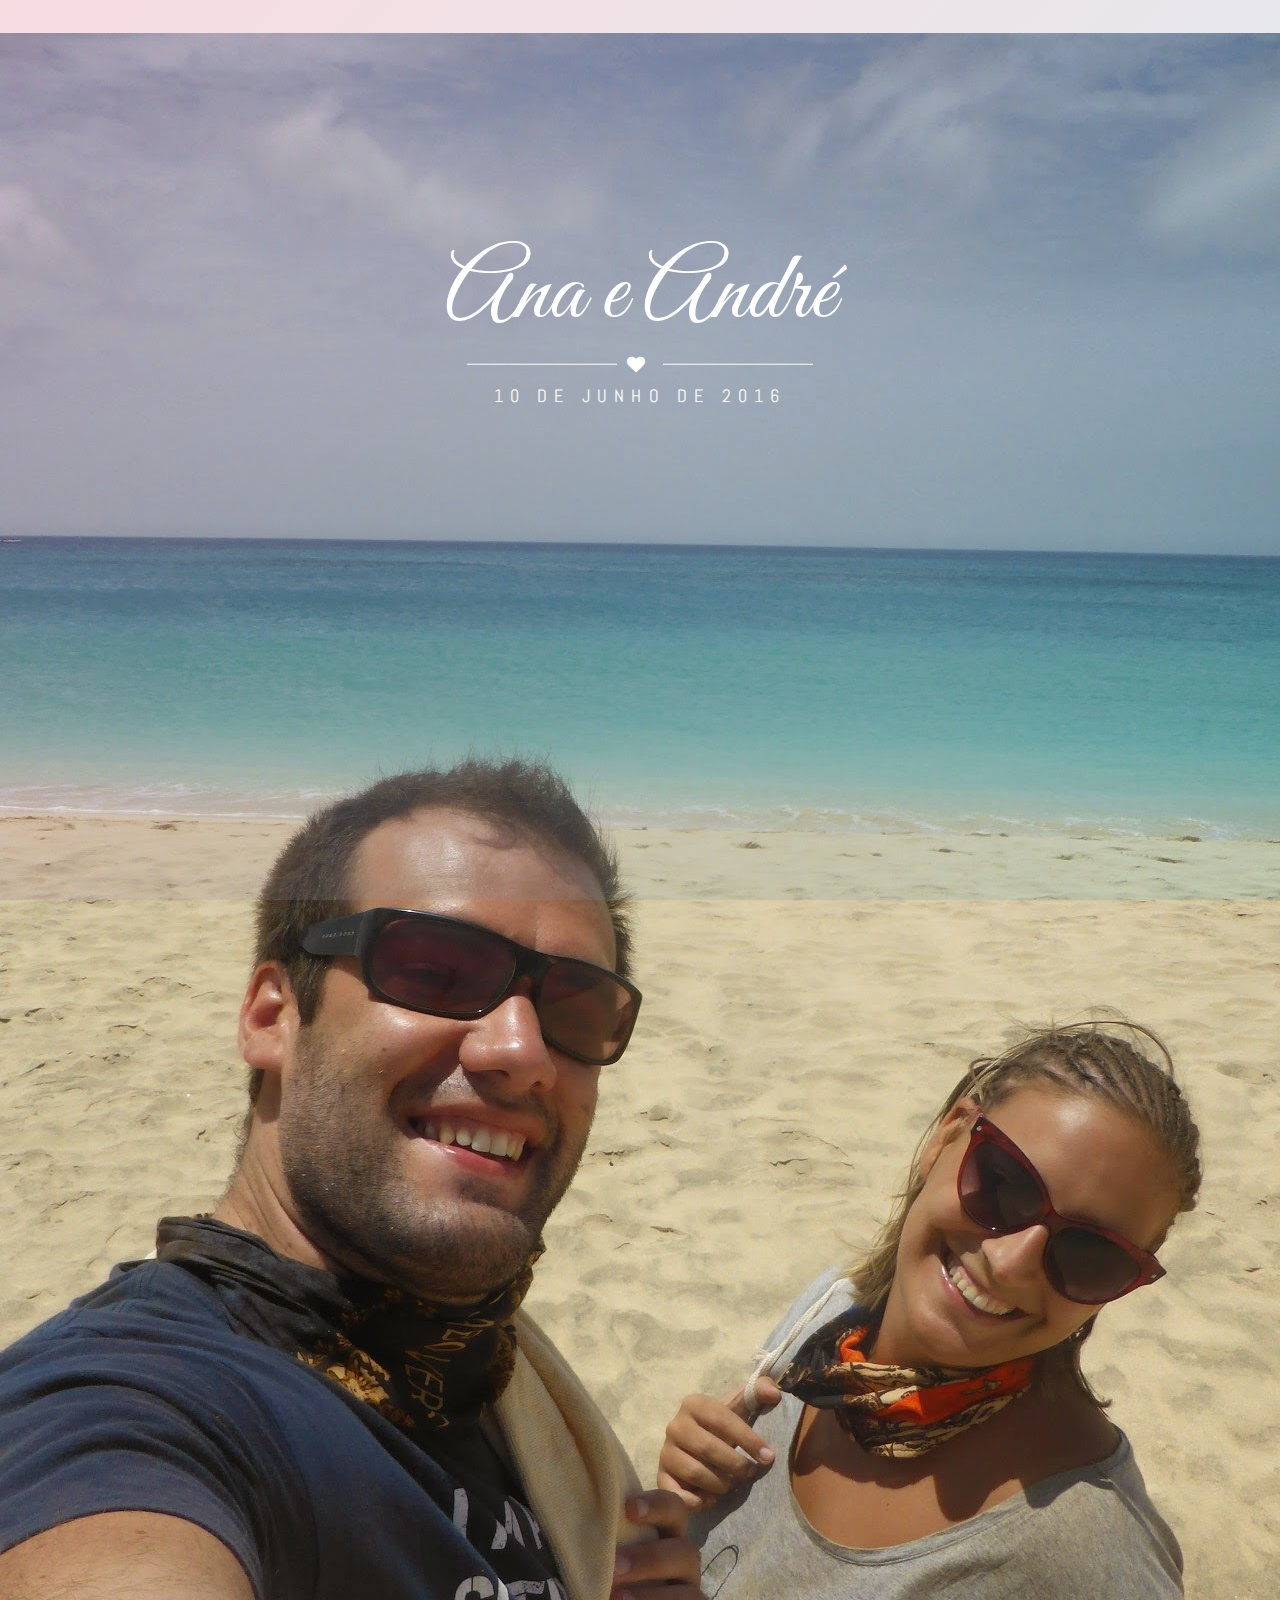
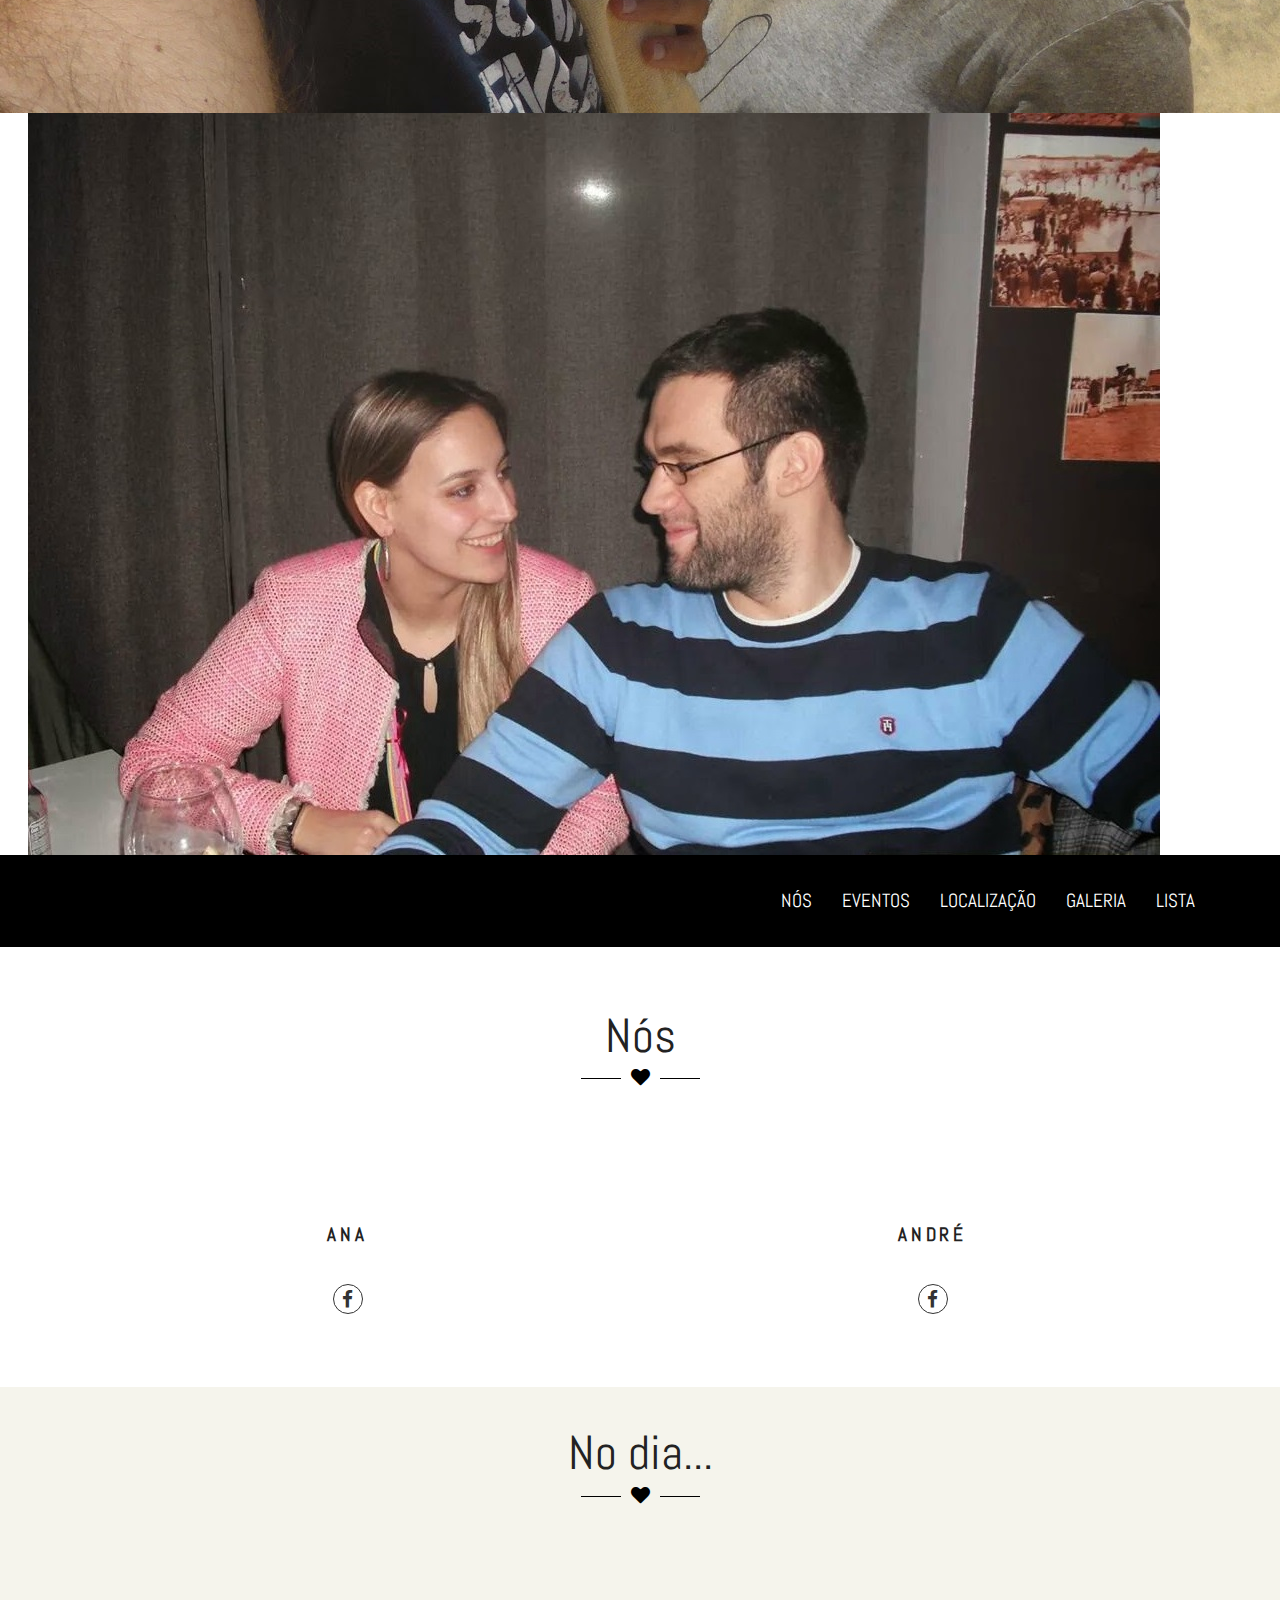
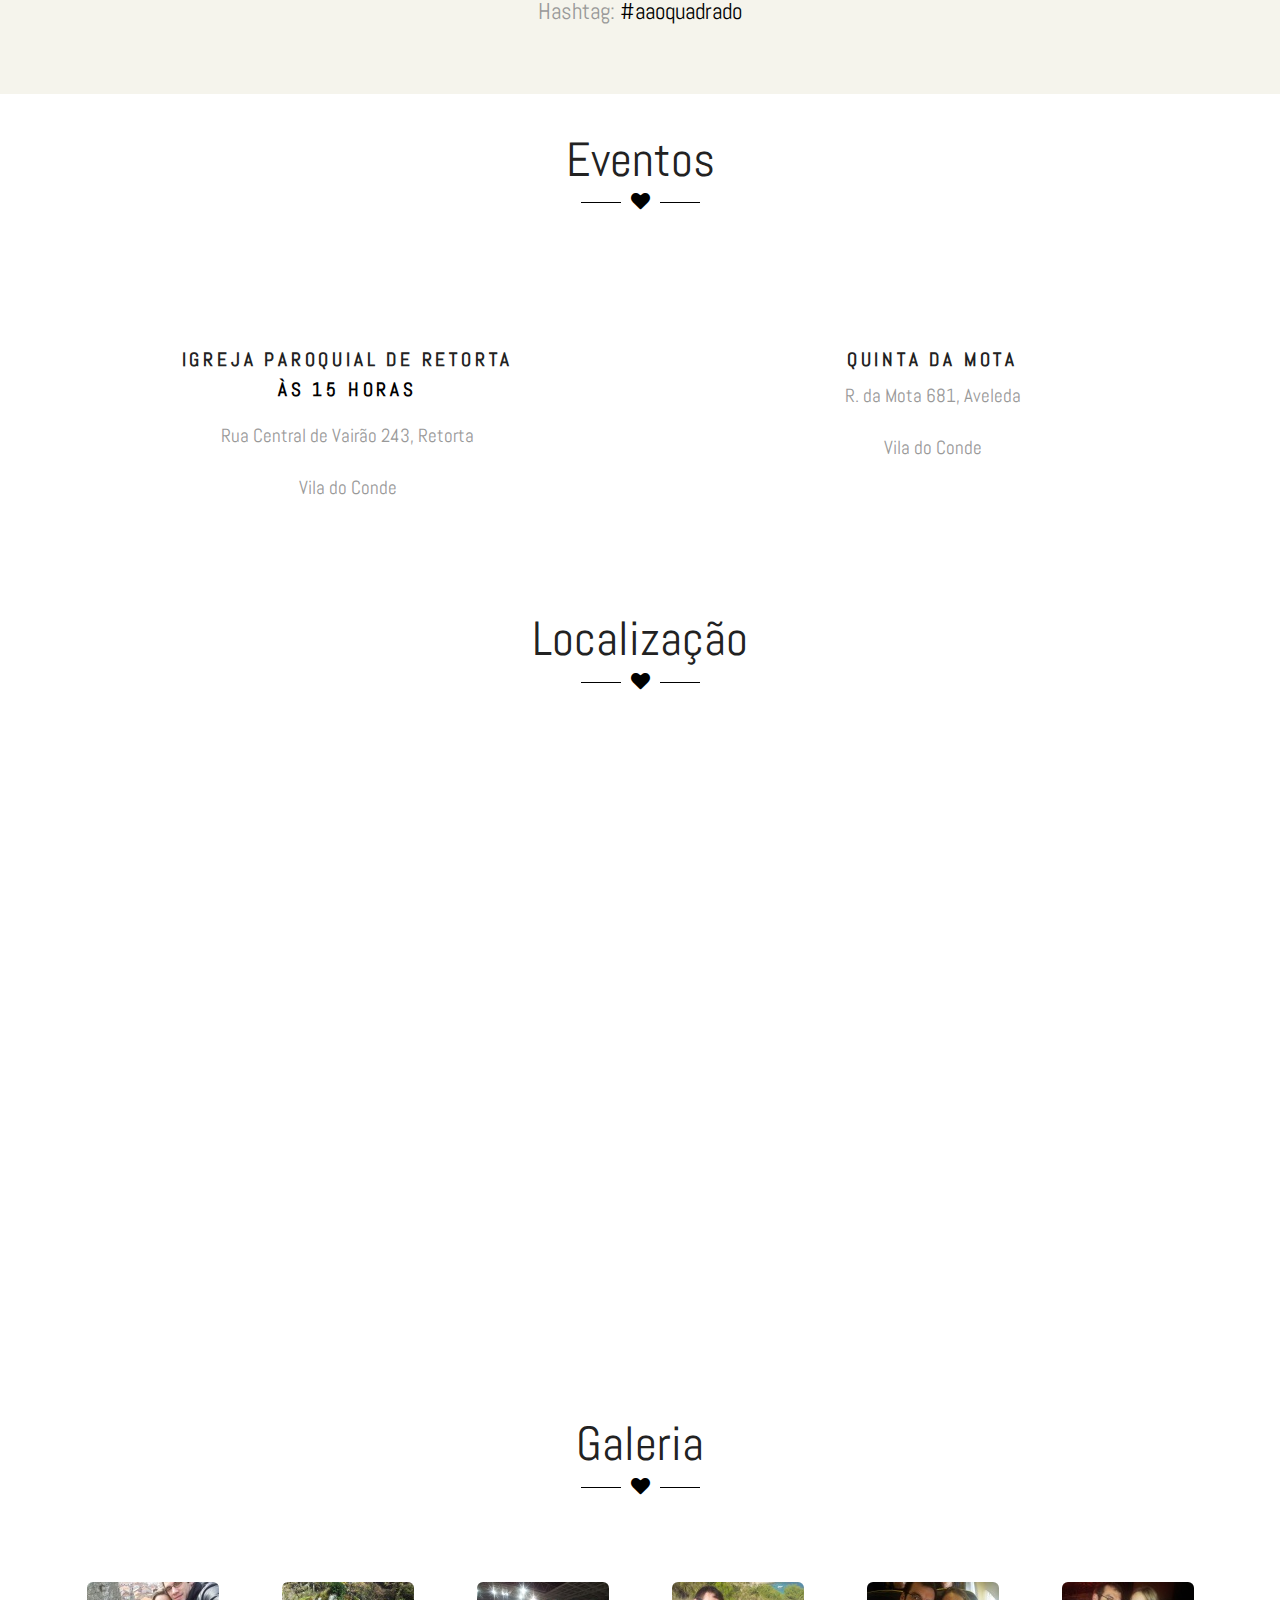
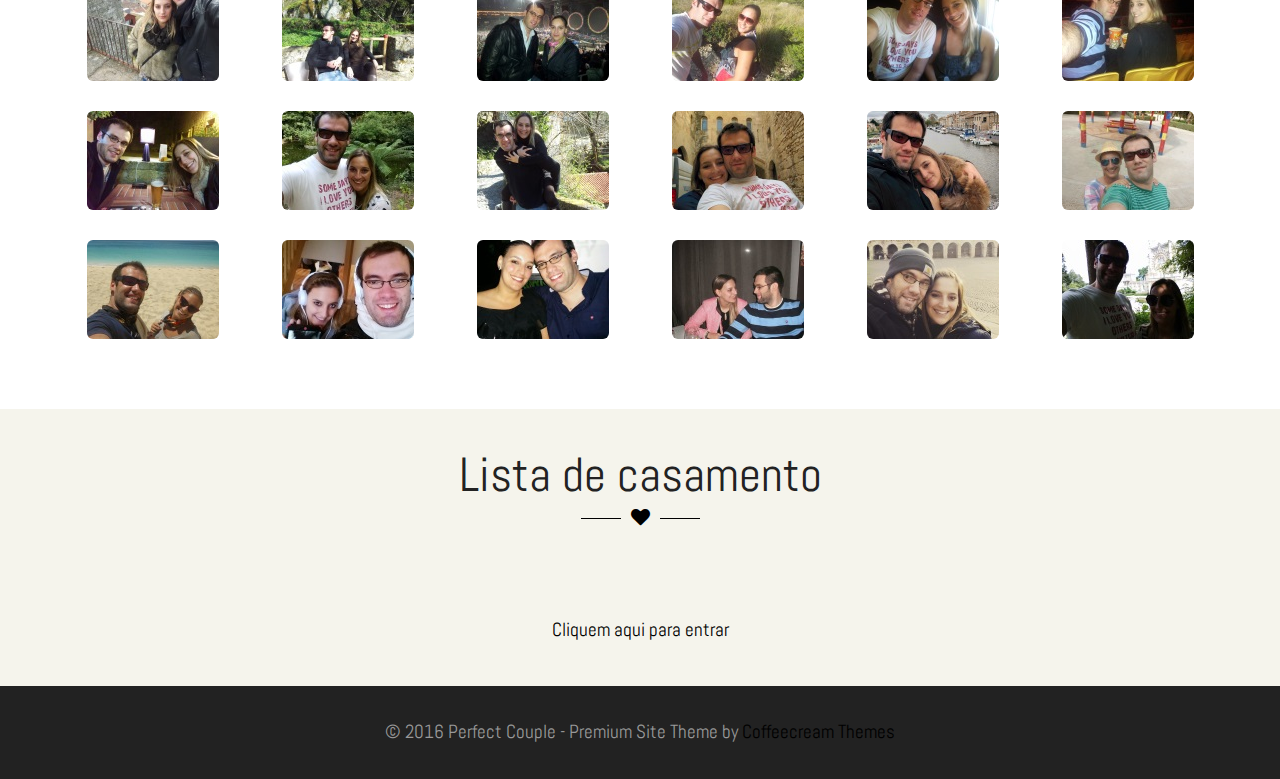
==== commit 9c1051c1: "finalize list" ====
--- a/index.html
+++ b/index.html
@@ -148,7 +148,7 @@
 							<span class="img-circle">
 							</span>
 							<!--<a href="" class="amgallow img-circle img-responsive"></a>-->
-							
+
 						<h5>Ana</h5>
 						<ul class="social-icons">
 							<li><a href="https://www.facebook.com/ana.graca.756" target="_blank"><i class="fa fa-facebook"></i></a></li>
@@ -335,62 +335,17 @@
 
 		<!-- ========== EVENTS END ========== -->
 
-		<!-- ========== ACOOMMODATION START ========== -->
-
-		<!-- <section id="accommodation"  style="background: #f5f4ec;">
-			<div class="container">
-				<div class="row">
-					<div class="col-sm-12 heading text-center" data-scroll-reveal>
-						<h2>Accommodation</h2>
-						<p><span></span><i class="fa fa-heart"></i><span></span></p>
-					</div>
-				</div>
-
-				<div class="row">
-
-					<div class="col-sm-3 text-right" data-scroll-reveal="enter from the left after 0.25s">
-						<h5>Courtyard Marriott</h5>
-						<h6><i class="fa fa-star"></i><i class="fa fa-star"></i><i class="fa fa-star"></i><i class="fa fa-star"></i><i class="fa fa-star"></i></h6>
-						<p>1900 Connecticut Ave NW Washington, DC 20009</p>
-					</div>
-
-					<div class="col-sm-3" data-scroll-reveal="enter from the left after 0.25s">
-						<a href="http://www.marriott.com/hotels/travel/wasnw-courtyard-washington-dc-dupont-circle/" class="hover-effect">
-							<img src="images/hotel.png" class="img-responsive img-circle" alt="" />
-							<span class="img-circle">
-								<i class="http://www.marriott.com/hotels/travel/wasnw-courtyard-washington-dc-dupont-circle/"></i>
-							</span>
-						</a>
-						<div class="mobile-divider"><span></span><i class="fa fa-heart"></i><span></span></div>
-					</div>
-
-					<div class="col-sm-3" data-scroll-reveal="enter from the right after 0.5s">
-						<a href="https://www.airbnb.com/s/Columbia-Heights--D%252EC%252E--DC--United-States?checkin=06%2F06%2F2014&checkout=06%2F08%2F2014" class="hover-effect">
-							<img src="images/airbnb.png" class="img-responsive img-circle" alt=""/>
-							<span class="img-circle">
-								<i class="http://www.marriott.com/hotels/travel/wasnw-courtyard-washington-dc-dupont-circle/"></i>
-							</span>
-						</a>
-					</div>
-
-					<div class="col-sm-3" data-scroll-reveal="enter from the right after 0.5s">
-						<h5>AirBnB</h5>
-						<h6><i class="fa fa-star"></i><i class="fa fa-star"></i><i class="fa fa-star">
-						</i><i class="fa fa-star"></i><i class="fa fa-star"></i></h6>
-						<p>Anywhere around Columbia Heights?</p>
-						<div class="mobile-divider"><span></span><i class="fa fa-heart"></i><span>
-						</span></div>
-					</div>
-				</div>
-			</div>
-		</section>-->
-
-		<!-- ========== ACCOMMODATION END ========== -->
-		
-		
                 <!-- ========== LOCATION START ========== -->
                 <section id="location">
 
+					<div class="container text-center">
+						<div class="row">
+							<div class="col-sm-12 heading" data-scroll-reveal>
+								<h2>Localização</h2>
+								<p><span></span><i class="fa fa-heart"></i><span></span></p>
+							</div>
+						</div>
+						</div>
 
                         <script type="text/javascript" src="https://maps.googleapis.com/maps/api/js?key=AIzaSyDoRMxiPsqJ9SUuaK1KsCAjd3gqnecjlBw&amp;sensor=true"></script>
                         <script type="text/javascript">
@@ -778,13 +733,13 @@
 					<div class="form-group col-xs-12">I&#39;d like to attend...
 						<select name="entry.1693422958" id="entry_1693422958" aria-label="I&#39;d like to attend...  ">
 							<option value=""></option>
-						
+
 							<option value="Wedding (June 7)">Wedding (June 7)</option>
 							<option value="Wedding + Reception (June 7)">Wedding + Reception (June 7)</option>
 							<option value="DC Party (June 14)">DC Party (June 14)</option>
 							<option value="WV Party (June 28)">WV Party (June 28)</option>
 							<option value="Toledo Party (July 4th)">Toledo Party (July 4th)</option>
-						
+
 						</select>
 					</div>
 				</div>
@@ -839,7 +794,7 @@
 					<div class="row">
 						<button type="submit" class="btn btn-lg" onclick="getData();">I'm attending</button>
 					</div>
-				</form> 
+				</form>
 			</div>
 	</section>
 	-->
@@ -848,7 +803,7 @@
 
 
 		<!-- ========== REGISTRY START ========== -->
-
+					<a href="lista">
 		<section id="gifts" style="background: #f5f4ec;">
 			<div class="container text-center">
 				<div class="row">
@@ -858,24 +813,11 @@
 					</div>
 				</div>
 				<div class="row">
-					<div class="col-sm-12 owl-carousel" data-scroll-reveal>
-						<div class="item">
-							<a href="http://www.amazon.com/registry/wedding/MUHE4N5WCYXA"><span></span><img src="images/amazon.jpg" class="img-responsive" alt="" /></a>
-						</div>
-						<div class="item">
-							<a href="http://www.honeyfund.com/wedding/ggw2014"><span></span><img src="images/honeyfund.jpg" class="img-responsive" alt="" /></a>
-						</div>
-						<!--
-						<div class="item">
-							<a href=""><span></span><img src="http://placehold.it/130x50.png" class="img-responsive" alt="" /></a>
-						</div>
-						</div>
-						-->
-					</div>
+					Cliquem aqui para entrar
 				</div>
 			</div>
 		</section>
-
+					</a>
 		<!-- ========== REGISTRY END ========== -->
 
 		<!-- ========== PLAYLIST START ========== -->
@@ -917,9 +859,6 @@
 
 		<!-- Bootstrap Plugins -->
 		<script src="js/bootstrap.min.js"></script>
-
-		<!-- Retina Plugin -->
-		<script src="js/retina-1.1.0.min.js"></script>
 
 		<!-- Superslides Plugin -->
 		<script src="js/jquery.easing.1.3.js"></script>
--- a/css/style.css
+++ b/css/style.css
@@ -67,7 +67,7 @@
 }
 
 section {
-	padding: 80px 0;
+	padding: 40px 0;
 }
 
 .btn {
@@ -258,7 +258,7 @@
 
 .hover-effect i {
 	left: 50%;
-	margin: -20px 0 0 -20px;
+	margin: -30px 0 0 -24px;
 	position: absolute;
 	top: 0;
 	transition: all .3s ease;
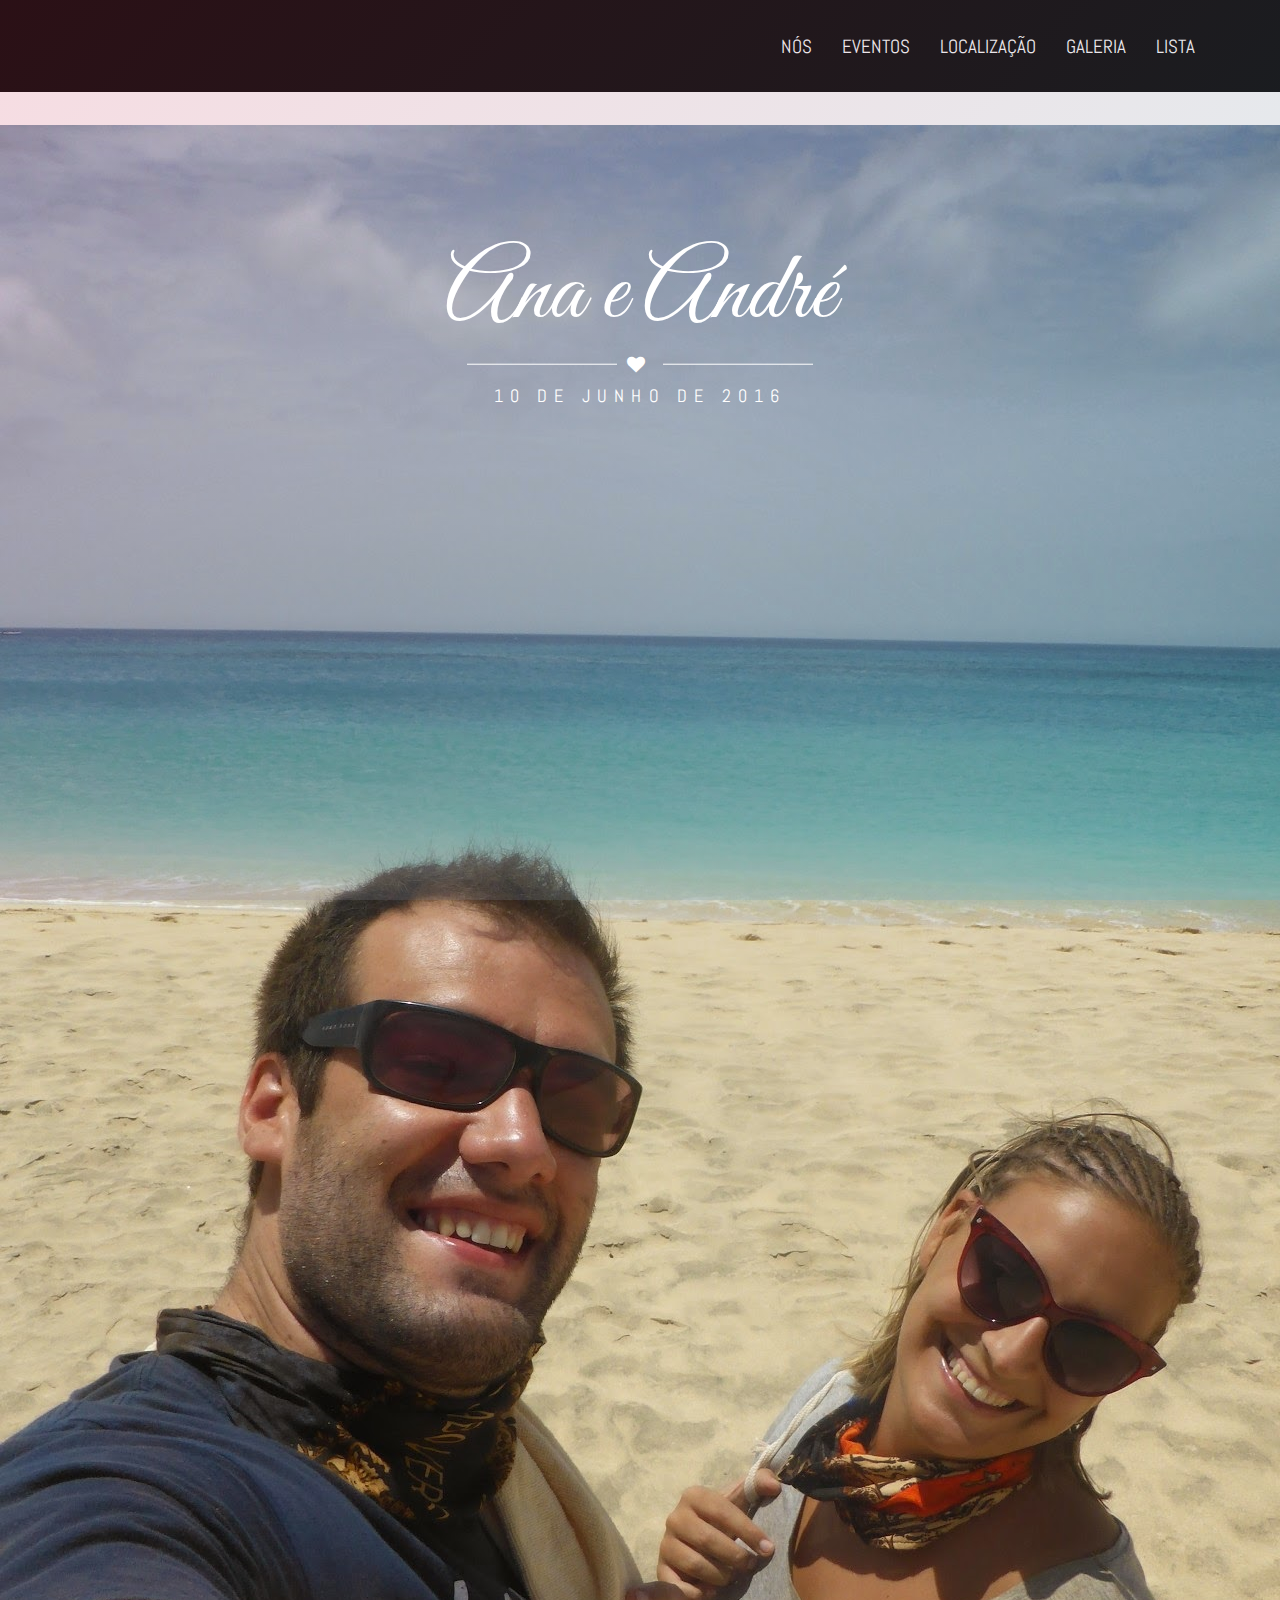
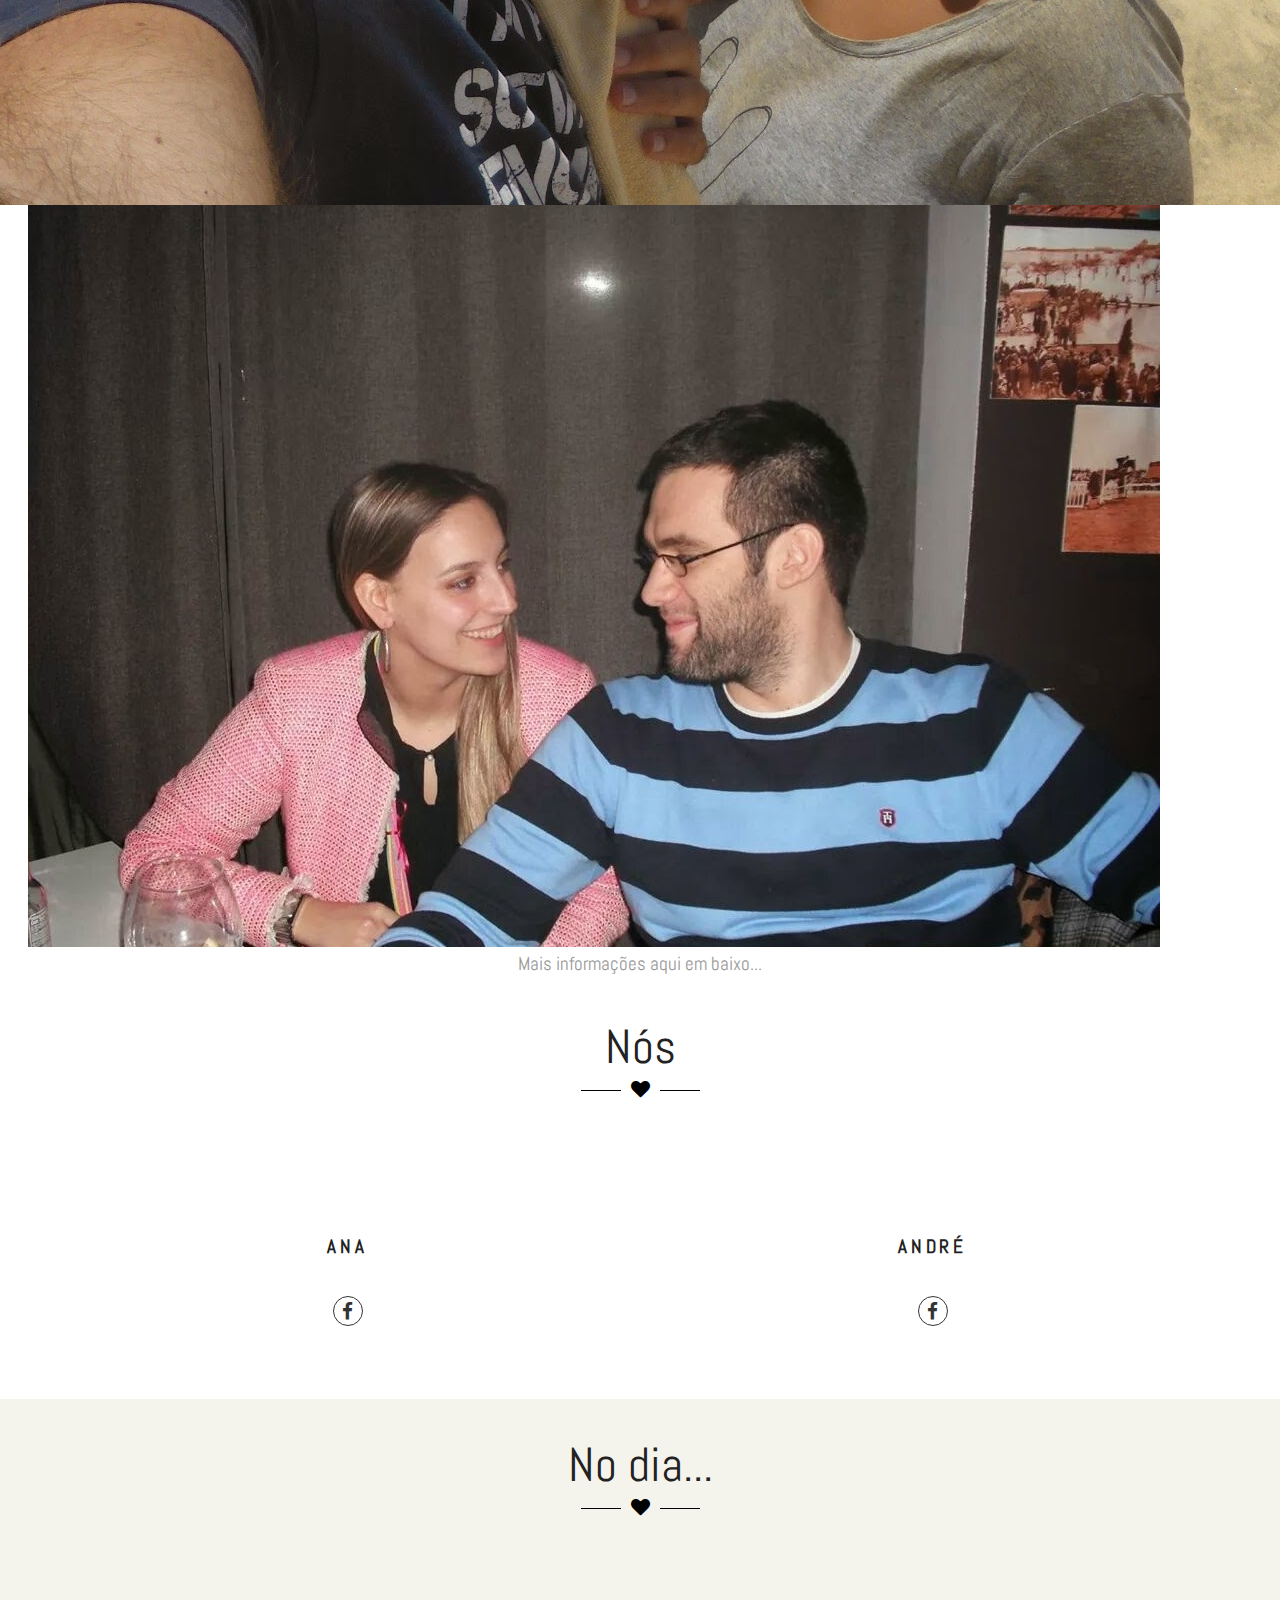
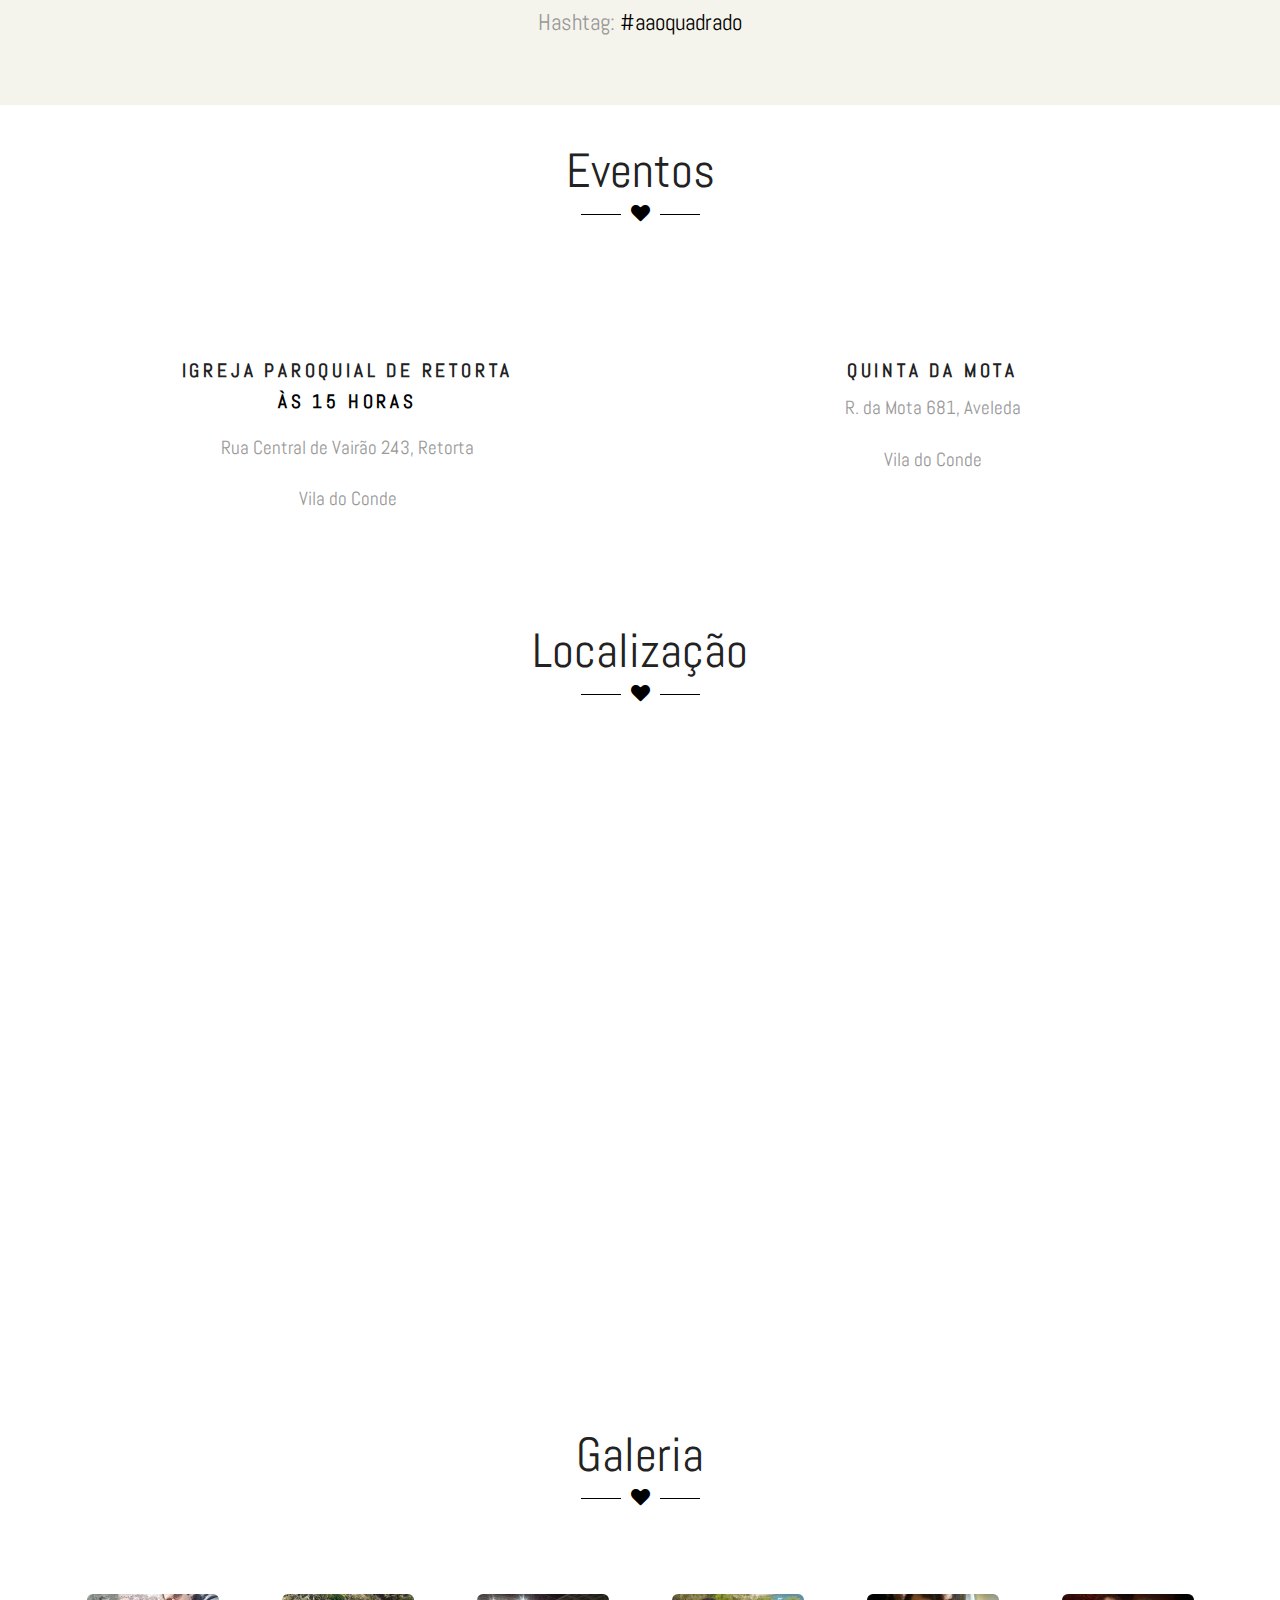
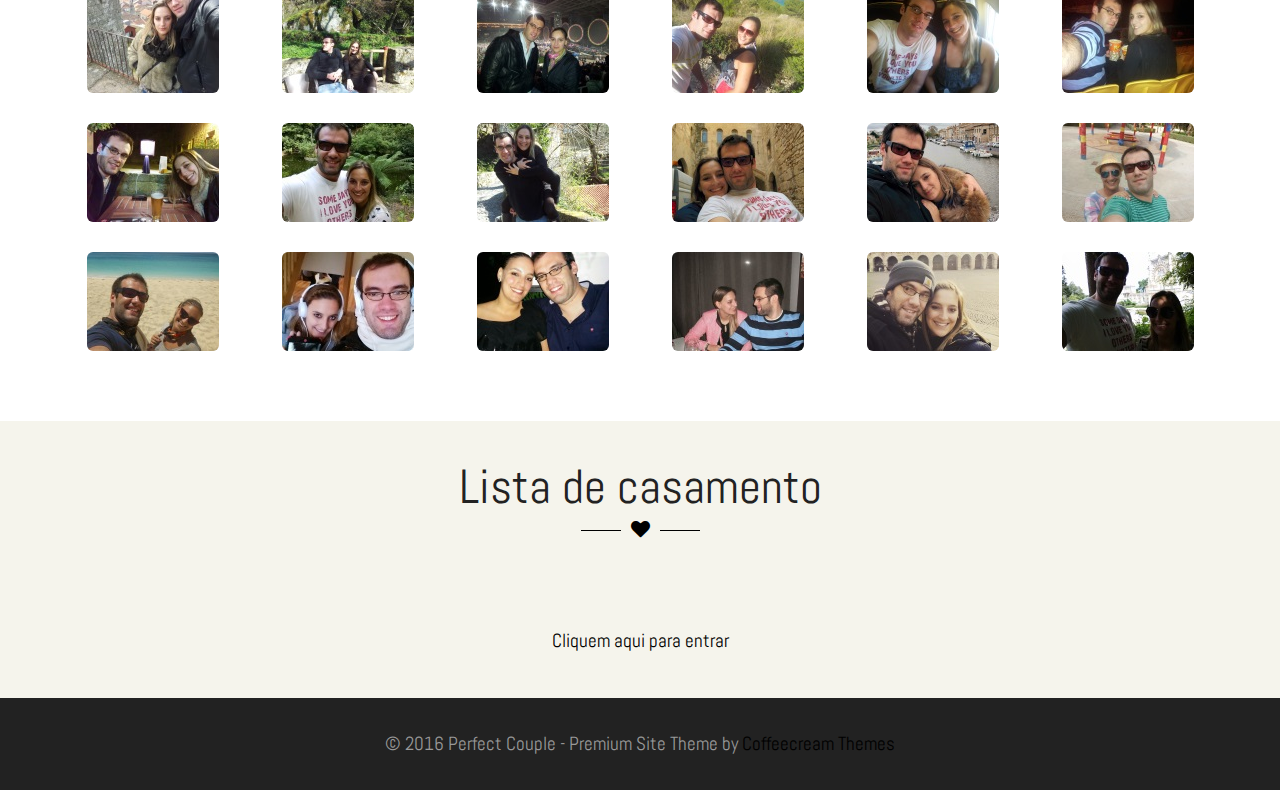
==== commit 3388a366: "% navbar on top % more info div to inform about scroll" ====
--- a/index.html
+++ b/index.html
@@ -3,10 +3,23 @@
 	<head>
 		<meta charset="utf-8">
 		<meta name="viewport" content="width=device-width, initial-scale=1.0">
-		<meta name="description" content="marriage">
-		<meta name="author" content="Justin Grimes">
+		<meta name="description" content="10-06-16">
+		<meta name="author" content="André Silva">
 		<title>Casamento Ana &amp; André</title>
 		<link rel="shortcut icon" href="images/favicon.ico">
+
+		<!-- for Facebook -->
+		<meta property="og:title" content="Casamento Ana &amp; André" />
+		<meta property="og:type" content="article" />
+		<meta property="og:image" content="http://aaoquadrado.rocks/images/heart.png" />
+		<meta property="og:url" content="http://aaoquadrado.rocks" />
+		<meta property="og:description" content="10-06-16" />
+
+		<!-- for Twitter -->
+		<meta name="twitter:card" content="summary" />
+		<meta name="twitter:title" content="Casamento Ana &amp; André" />
+		<meta name="twitter:description" content="10-06-16" />
+		<meta name="twitter:image" content="http://aaoquadrado.rocks/images/heart.png" />
 
 		<!-- Pace Loader -->
 		<script src="js/pace.min.js"></script>
@@ -53,45 +66,12 @@
 
 		<a id="home"></a>
 
-		<!-- ========== BANNER START ========== -->
-
-		<div id="slides">
-			<div class="slides-container">
-				<img src="images/us/foto (3).jpg" alt="" />
-				<img src="images/us/foto (16).jpg" alt="" />
-				<img src="images/us/foto (5).jpg" alt="" />
-				<img src="images/us/foto (9).jpg" alt="" />
-				<img src="images/us/foto (10).jpg" alt="" />
-				<img src="images/us/foto (12).jpg" alt="" />
-				<img src="images/us/foto (13).jpg" alt="" />
-				<img src="images/us/foto (14).jpg" alt="" />
-				<img src="images/us/foto (19).jpg" alt="" />
-				<img src="images/us/foto (22).jpg" alt="" />
-				<img src="images/us/foto (24).jpg" alt="" />
-				<img src="images/us/foto (26).jpg" alt="" />
-				<img src="images/us/foto (27).jpg" alt="" />
-				<!-- <img src="images/fban7.jpg" alt="" />
-				 <img src="images/fban1.jpg" alt="" />
-				<img src="images/fban4.jpg" alt="" /> -->
-			</div>
-			<div class="tint">
-				<div class="welcome text-center" data-scroll-reveal="enter from the top after 2s">
-					<h1>Ana e André</h1>
-					<p><span></span><i class="fa fa-heart"></i><span></span></p>
-					<p>10 de junho de 2016</p>
-				</div>
-			</div>
-			<div class="countdown" data-scroll-reveal="enter from the bottom after 2.5s"></div>
-		</div>
-
-		<!-- ========== BANNER END ========== -->
-
 		<!-- ========== MENU START ========== -->
 
-		<div class="navbar navbar-default">
+		<div class="navbar navbar-default" style="margin-bottom: 0; min-height: 50px">
 			<div class="container">
 				<div class="navbar-header">
-					<button type="button" class="navbar-toggle" data-toggle="collapse" data-target=".navbar-collapse">
+					<button type="button" class="navbar-toggle" data-toggle="collapse" data-target=".navbar-collapse" style="margin-bottom: 8px;margin-top: 8px">
 						<span class="icon-bar"></span>
 						<span class="icon-bar"></span>
 						<span class="icon-bar"></span>
@@ -132,7 +112,44 @@
 
 		<!-- ========== MENU END ========== -->
 
+		<!-- ========== BANNER START ========== -->
+
+		<div id="slides">
+			<div class="slides-container">
+				<img src="images/us/foto (3).jpg" alt="" />
+				<img src="images/us/foto (16).jpg" alt="" />
+				<img src="images/us/foto (5).jpg" alt="" />
+				<img src="images/us/foto (9).jpg" alt="" />
+				<img src="images/us/foto (10).jpg" alt="" />
+				<img src="images/us/foto (12).jpg" alt="" />
+				<img src="images/us/foto (13).jpg" alt="" />
+				<img src="images/us/foto (14).jpg" alt="" />
+				<img src="images/us/foto (19).jpg" alt="" />
+				<img src="images/us/foto (22).jpg" alt="" />
+				<img src="images/us/foto (24).jpg" alt="" />
+				<img src="images/us/foto (26).jpg" alt="" />
+				<img src="images/us/foto (27).jpg" alt="" />
+				<!-- <img src="images/fban7.jpg" alt="" />
+				 <img src="images/fban1.jpg" alt="" />
+				<img src="images/fban4.jpg" alt="" /> -->
+			</div>
+			<div class="tint">
+				<div class="welcome text-center" data-scroll-reveal="enter from the top after 2s">
+					<h1>Ana e André</h1>
+					<p><span></span><i class="fa fa-heart"></i><span></span></p>
+					<p>10 de junho de 2016</p>
+				</div>
+			</div>
+			<div class="countdown" data-scroll-reveal="enter from the bottom after 2.5s"></div>
+		</div>
+
+		<!-- ========== BANNER END ========== -->
+
 		<!-- ========== ABOUT US START ========== -->
+
+		<div style="padding: 1px 0;text-align: center;">
+			Mais informações aqui em baixo...
+		</div>
 
 		<section id="about">
 			<div class="container text-center">
